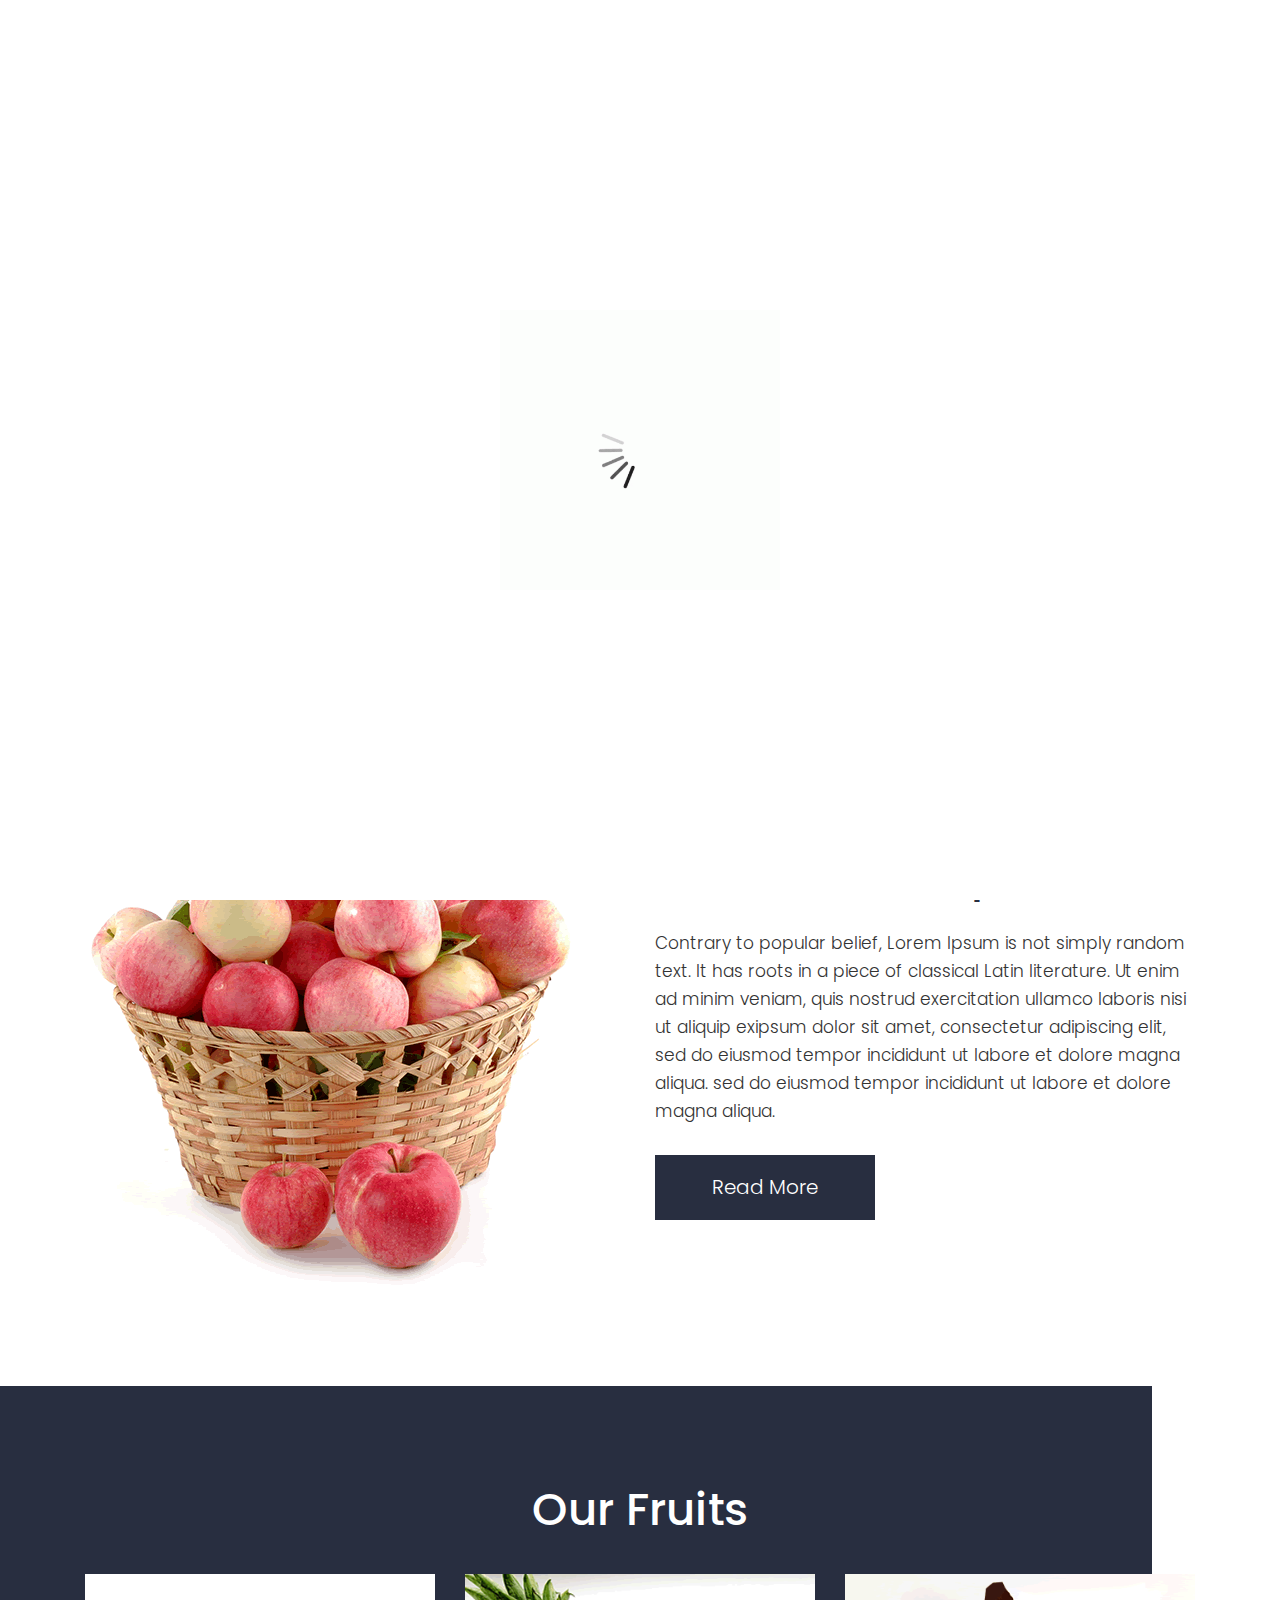
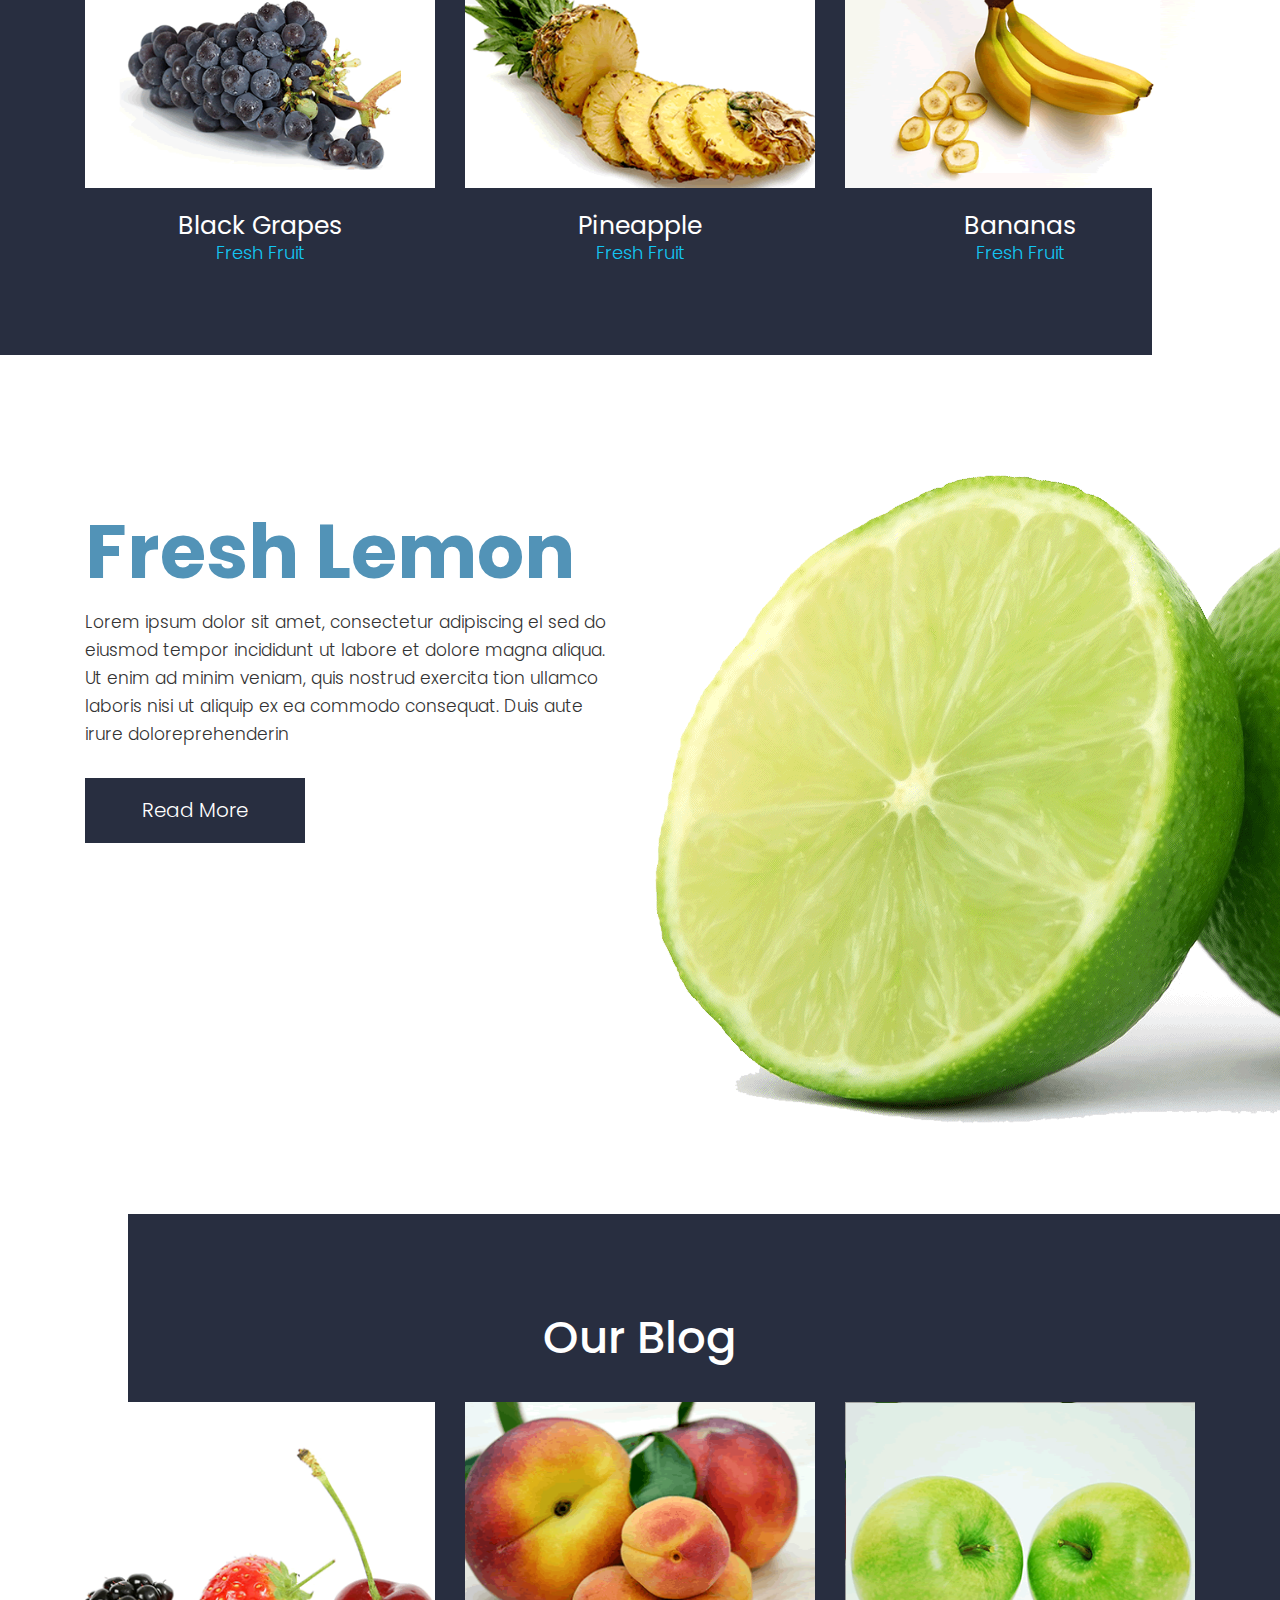
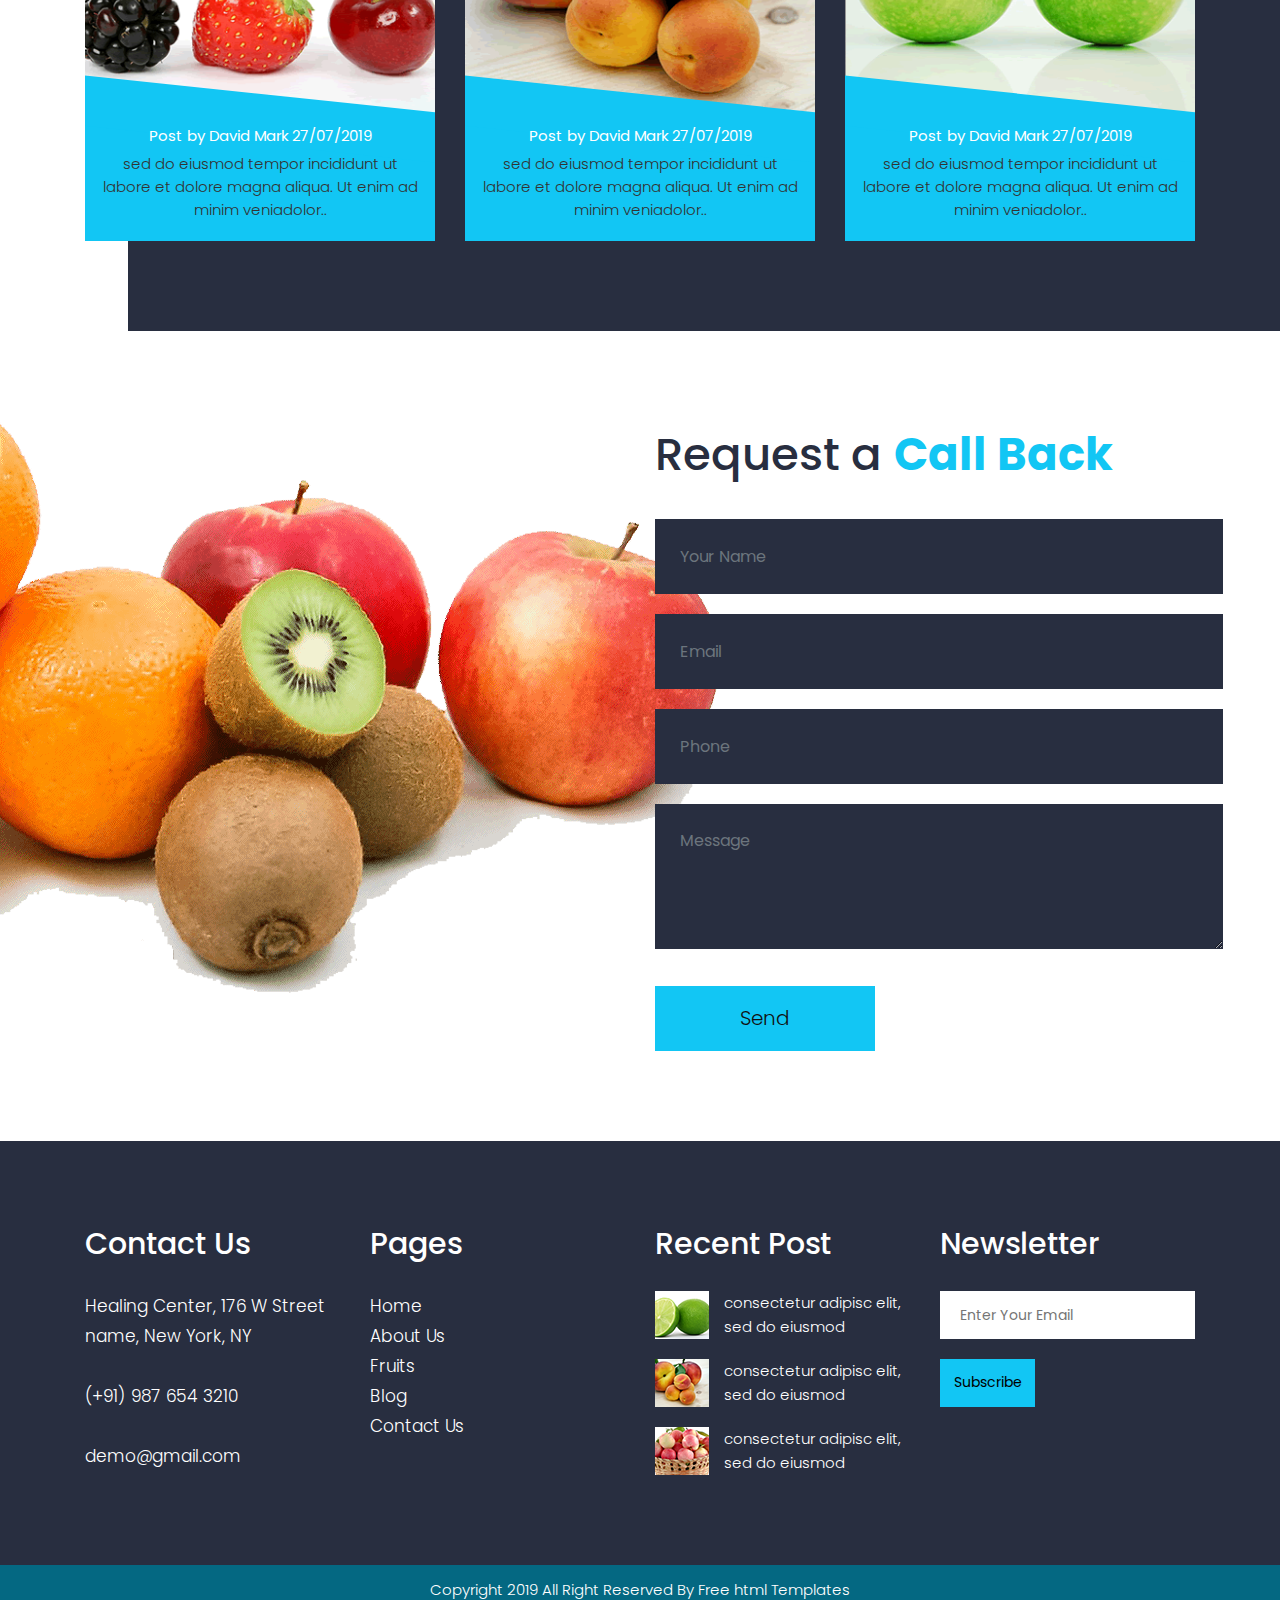
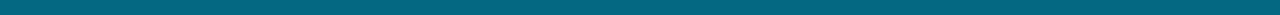
==== index.html @ 9155a51d "ini" ====
<!DOCTYPE html>
<html lang="en">

<head>
    <!-- basic -->
    <meta charset="utf-8">
    <meta http-equiv="X-UA-Compatible" content="IE=edge">
    <!-- mobile metas -->
    <meta name="viewport" content="width=device-width, initial-scale=1">
    <meta name="viewport" content="initial-scale=1, maximum-scale=1">
    <!-- site metas -->
    <title>Jof</title>
    <meta name="keywords" content="">
    <meta name="description" content="">
    <meta name="author" content="">
    <!-- bootstrap css -->
    <link rel="stylesheet" href="css/bootstrap.min.css">
    <!-- style css -->
    <link rel="stylesheet" href="css/style.css">
    <!-- Responsive-->
    <link rel="stylesheet" href="css/responsive.css">
    <!-- fevicon -->
    <link rel="icon" href="images/fevicon.png" type="image/gif" />
    <!-- Scrollbar Custom CSS -->
    <link rel="stylesheet" href="css/jquery.mCustomScrollbar.min.css">
    <!-- Tweaks for older IEs-->
    <!--[if lt IE 9]>
      <script src="https://oss.maxcdn.com/html5shiv/3.7.3/html5shiv.min.js"></script>
      <script src="https://oss.maxcdn.com/respond/1.4.2/respond.min.js"></script><![endif]-->
</head>
<!-- body -->

<body class="main-layout">
    <!-- loader  -->
    <div class="loader_bg">
        <div class="loader"><img src="images/loading.gif" alt="#" /></div>
    </div>
    <!-- end loader -->
    <!-- header -->
    <header id="home">
        <!-- header inner -->
        <div class="header">
            <div class="container">
                <div class="row">
                    <div class="col-xl-3 col-lg-3 col-md-3 col-sm-3 col logo_section">
                        <div class="full">
                            <div class="center-desk">
                                <div class="logo"> <a href="index.html"><img src="images/logo.png" alt="#"></a> </div>
                            </div>
                        </div>
                    </div>
                    <div class="col-xl-9 col-lg-9 col-md-9 col-sm-9">
                        <div class="menu-area">
                            <div class="limit-box">
                                <nav class="main-menu">
                                    <ul class="menu-area-main">
                                        <li class="active"><a href="#home">Home</a></li>
                                        <li><a href="#about">About Us</a></li>
                                        <li><a href="#fruits">Fruits</a></li>
                                        <li><a href="#blog">Blog</a></li>
                                        <li><a href="#contact">Contact Us</a></li>
                                    </ul>
                                </nav>
                            </div>
                        </div>
                    </div>
                </div>
            </div>
        </div>
        <!-- end header inner -->
    </header>
    <!-- end header -->


    <section class="slider_section">
        <div class="container">
            <div class="row">
                <div class="col-md-6">
                    <div class="full">
                        <h1><strong class="cur">Best</strong><br>Fresh Red Apple</h1>
                            <p>Contrary to popular belief, Lorem Ipsum is not simply random text. It has roots in a piece of classical Latin literature</p>
                            <div class="button_section"><a class="main_bt" href="#">Buy Now</a></div>
                    </div>
                </div>
                <div class="col-md-6">
                    <div class="full text_align_center">
                        <img class="slide_img" src="images/slider_img.png" alt="#" /> 
                    </div>
                </div>
            </div>
        </div>
    </section>

    <!-- about -->
    <div id="about" class="about layout_padding">
        <div class="container">
            <div class="row">
                <div class="col-md-6">
                    <img class="img-responsive" src="images/about_img.png" alt="#" />
                </div>
                <div class="col-md-6">
                    <div class="heading margin_top_30">
                        <h2>About our shop</h2>
                    </div>
                    <div class="full margin_top_20">
                        <p>Contrary to popular belief, Lorem Ipsum is not simply random text. It has roots in a piece of classical Latin literature. Ut enim ad minim veniam, quis nostrud exercitation ullamco laboris nisi ut aliquip exipsum dolor sit amet, consectetur adipiscing elit, sed do eiusmod tempor incididunt ut labore et dolore magna aliqua. sed do eiusmod tempor incididunt ut labore et dolore magna aliqua.</p>
                    </div>
                    <div class="full margin_top_30">
                        <a class="main_bt" href="#">Read More</a>
                    </div>
                </div>
            </div>
        </div>
    </div>
    <!-- end about -->
    <!-- section -->
    <div id="fruits" class="section dark_bg layout_padding left_white">
        <div class="container">
            <div class="row">
               <div class="col-md-12">
                    <div class="heading full text_align_center">
                        <h2 class="white_font full text_align_center">Our Fruits</h2>
                    </div>
                </div>
            </div>
            <div class="row">
               <div class="col-md-4 margin_top_30">
                    <div class="full fr">
                        <img class="img-responsive" src="images/f1.png" alt="#" />
                    </div>
                    <div class="full text_align_center">
                        <h3 class="white_font">Black Grapes<br><strong class="theme_blue">Fresh Fruit</strong></h3>
                    </div>   
                </div>
                <div class="col-md-4 margin_top_30">
                    <div class="full fr">
                        <img class="img-responsive" src="images/f2.png" alt="#" />
                    </div>
                    <div class="full text_align_center">
                        <h3 class="white_font">Pineapple<br><strong class="theme_blue">Fresh Fruit</strong></h3>
                    </div>
                </div>
                <div class="col-md-4 margin_top_30">
                    <div class="full fr">
                        <img class="img-responsive" src="images/f3.png" alt="#" />
                    </div>
                    <div class="full text_align_center">
                        <h3 class="white_font">Bananas<br><strong class="theme_blue">Fresh Fruit</strong></h3>
                    </div>
                </div>
            </div>
        </div>
    </div>
    <!-- end section -->
    <!-- section -->
    <div class="section layout_padding">
        <div class="container">
            <div class="row">
               <div class="col-md-6">
                    <div class="full main_heading_1">
                        <h2>Fresh Lemon</h2>
                        <p>Lorem ipsum dolor sit amet, consectetur adipiscing el sed do eiusmod tempor incididunt ut labore et dolore magna aliqua. Ut enim ad minim veniam, quis nostrud exercita tion ullamco laboris nisi ut aliquip ex ea commodo consequat. Duis aute irure doloreprehenderin </p>
                    </div>   
                    <div class="full margin_top_30">
                        <a class="main_bt" href="#">Read More</a>
                    </div>
                </div>
                <div class="col-md-6 margin_top_30 padding_right_0">
                    <div class="full">
                        <img src="images/green_fr.png" alt="#" />
                    </div>
                </div>
            </div>
        </div>
    </div>
    <!-- end section -->
<!-- section -->
    <div id="blog" class="section dark_bg layout_padding right_white">
        <div class="container">
            <div class="row">
               <div class="col-md-12">
                    <div class="heading full text_align_center">
                        <h2 class="white_font full text_align_center">Our Blog</h2>
                    </div>
                </div>
            </div>
            <div class="row">
               <div class="col-md-4 margin_top_30">
                    <div class="full" style="overflow: hidden;">
                    <div class="full bl">
                        <img class="img-responsive" src="images/blog1.png" alt="#" />
                    </div>
                    <div class="full blog_blue text_align_center">
                        <h5 class="white_font">Post by David Mark 27/07/2019</h3>
                        <p>sed do eiusmod tempor incididunt ut labore et dolore magna aliqua. Ut enim ad minim veniadolor..</p>
                    </div> 
                     </div>  
                </div>
                <div class="col-md-4 margin_top_30">
                    <div class="full" style="overflow: hidden;">
                    <div class="full bl">
                        <img class="img-responsive" src="images/blog2.png" alt="#" />
                    </div> 
                    <div class="full blog_blue text_align_center">
                        <h5 class="white_font">Post by David Mark 27/07/2019</h3>
                        <p>sed do eiusmod tempor incididunt ut labore et dolore magna aliqua. Ut enim ad minim veniadolor..</p>
                    </div>
                     </div>
                </div>
                <div class="col-md-4 margin_top_30">
                    <div class="full" style="overflow: hidden;">
                    <div class="full bl">
                        <img class="img-responsive" src="images/blog3.png" alt="#" />
                    </div> 
                    <div class="full blog_blue text_align_center">
                        <h5 class="white_font">Post by David Mark 27/07/2019</h3>
                        <p>sed do eiusmod tempor incididunt ut labore et dolore magna aliqua. Ut enim ad minim veniadolor..</p>
                    </div>
                    </div>
                </div>
            </div>
        </div>
    </div>
    <!-- end section -->
    <!-- section -->
    <div id="contact" class="section layout_padding">
        <div class="container-fluid">
            <div class="row">
                
                <div class="col-md-6 padding_left_0">
                    <div class="full">
                        <img class="float-left" src="images/fruit_img.png" alt="#" />
                    </div>
                </div>

               <div class="col-md-6">
                <div class="heading">
                        <h2>Request a <strong class="theme_blue">Call Back</strong></h2>
                    </div>
                    <div class="full margin_top_20">
                        <form>
                        <div class="row">
                            <div class="col-sm-12">
                               <input class="form-control" placeholder="Your Name" type="text" required="">
                            </div>
                            <div class="col-sm-12">
                               <input class="form-control" placeholder="Email" type="Email" required="">
                            </div>
                            <div class="col-sm-12">
                                <input class="form-control" placeholder="Phone" type="text" required="">
                            </div>
                            <div class="col-sm-12">
                                <textarea class="form-control textarea" placeholder="Message"></textarea>
                            </div>
                        </div>
                        <button class="main_bt">Send</button>
                    </form>
                    </div>   
                    
                </div>
                
            </div>
        </div>
    </div>
    <!-- end section -->

    <!-- footer -->
    <footer>
        <div class="footer layout_padding">
            <div class="container">
                    <div class="row">
                        <div class="col-lg-3 col-md-6 col-sm-12">
                            <h3>Contact Us</h3>
                            <p>Healing Center, 176 W Street name, New York, NY<br><br>(+91) 987 654 3210<br><br>demo@gmail.com</p>
                        </div>
                        <div class="col-lg-3 col-md-6 col-sm-12">
                            <h3>Pages</h3>
                            <p>
                              <a href="#home">Home</a><br>
                              <a href="#about">About Us</a><br>
                              <a href="#fruits">Fruits</a><br>
                              <a href="#blog">Blog</a><br>
                              <a href="#contact">Contact Us</a>
                        </div>
                        <div class="col-lg-3 col-md-6 col-sm-12">
                            <h3>Recent Post</h3>
                            <p><span><img src="images/f_b1.png"></span><span>consectetur adipisc elit,<br>sed do eiusmod</span></p>
                            <p class="margin_top_20"><span><img src="images/f_b2.png"></span><span>consectetur adipisc elit,<br>sed do eiusmod</span></p>
                            <p class="margin_top_20"><span><img src="images/f_b3.png"></span><span>consectetur adipisc elit,<br>sed do eiusmod</span></p>
                        </div>
                        <div class="col-lg-3 col-md-6 col-sm-12">
                            <h3>Newsletter</h3>
                            <p>
                                <form>
                                    <input type="text" name="email" placeholder="Enter Your Email" /> 
                                    <button>Subscribe</button>
                                </form>
                            </p>
                        </div>
                    </div>
            </div>
        </div>
        <div class="copyright">
            <div class="container">
                <p>Copyright 2019 All Right Reserved By <a href="https://html.design/">Free html Templates</a></p>
            </div>
        </div>
    </footer>
    <!-- end footer -->
    <!-- Javascript files-->
    <script src="js/jquery.min.js"></script>
    <script src="js/popper.min.js"></script>
    <script src="js/bootstrap.bundle.min.js"></script>
    <script src="js/jquery-3.0.0.min.js"></script>
    <script src="js/plugin.js"></script>

    <!-- sidebar -->
    <script src="js/jquery.mCustomScrollbar.concat.min.js"></script>
    <script src="js/custom.js"></script>
</body>

</html>
---- css/style.css ----
/*--------------------------------------------------------------------- File Name: style.css ---------------------------------------------------------------------*/
/*--------------------------------------------------------------------- import Fonts ---------------------------------------------------------------------*/
 @import url('https://fonts.googleapis.com/css?family=Rajdhani:300,400,500,600,700');
 @import url('https://fonts.googleapis.com/css?family=Poppins:100,100i,200,200i,300,300i,400,400i,500,500i,600,600i,700,700i,800,800i,900,900i');
/*****---------------------------------------- 1) font-family: 'Rajdhani', sans-serif;
 2) font-family: 'Poppins', sans-serif;
 ----------------------------------------*****/
/*--------------------------------------------------------------------- import Files ---------------------------------------------------------------------*/
 @import url(animate.min.css);
 @import url(normalize.css);
 @import url(font-awesome.min.css);
 @import url(meanmenu.css);
 @import url(owl.carousel.min.css);
 @import url(slick.css);
 @import url(jquery.fancybox.min.css);
 @import url(jquery-ui.css);
 @import url(nice-select.css);
/*--------------------------------------------------------------------- skeleton ---------------------------------------------------------------------*/
 * {
     box-sizing: border-box !important;
}
::placeholder {
   opacity: 1 !important;
}
html {
  scroll-behavior: smooth;
}
a:hover {
    color: #12c6f4;
    text-decoration: underline;
}
 body {
     color: #666666;
     font-size: 14px;
     font-family: 'poppins', sans-serif;
     line-height: 1.80857;
     font-weight: normal;
     overflow-x: hidden;
}
 a {
     color: #1f1f1f;
     text-decoration: none !important;
     outline: none !important;
     -webkit-transition: all .3s ease-in-out;
     -moz-transition: all .3s ease-in-out;
     -ms-transition: all .3s ease-in-out;
     -o-transition: all .3s ease-in-out;
     transition: all .3s ease-in-out;
}
 h1, h2, h3, h4, h5, h6 {
     letter-spacing: 0;
     font-weight: normal;
     position: relative;
     padding: 0 0 10px 0;
     font-weight: normal;
     line-height: normal;
     color: #111111;
     margin: 0 
}
 h1 {
     font-size: 24px 
}
 h2 {
     font-size: 22px 
}
h3 {
    font-size: 25px;
    margin: 25px 0 0 0;
    padding: 0;
    line-height: 25px;
}
h3 strong {
    font-weight: 300;
    font-size: 18px;
}
 h4 {
     font-size: 16px 
}
h5 {
    font-size: 15px;
    position: relative;
    z-index: 1;
    padding-bottom: 5px;
}
 h6 {
     font-size: 13px 
}
 *, *::after, *::before {
     -webkit-box-sizing: border-box;
     -moz-box-sizing: border-box;
     box-sizing: border-box;
}
 h1 a, h2 a, h3 a, h4 a, h5 a, h6 a {
     color: #212121;
     text-decoration: none!important;
     opacity: 1 
}
 button:focus {
     outline: none;
}
 ul, li, ol {
     margin: 0px;
     padding: 0px;
     list-style: none;
}
p {
    margin: 0px;
    font-weight: 300;
    font-size: 17px;
    line-height: 28px;
    color: #333;
}
 a {
     color: #222222;
     text-decoration: none;
     outline: none !important;
}
 a, .btn {
     text-decoration: none !important;
     outline: none !important;
     -webkit-transition: all .3s ease-in-out;
     -moz-transition: all .3s ease-in-out;
     -ms-transition: all .3s ease-in-out;
     -o-transition: all .3s ease-in-out;
     transition: all .3s ease-in-out;
}
.img-responsive {
     max-width: 100%;
     height: auto;
}
 :focus {
     outline: 0;
}
 .btn-custom {
     margin-top: 20px;
     background-color: transparent !important;
     border: 2px solid #ddd;
     padding: 12px 40px;
     font-size: 16px;
}
 .lead {
     font-size: 18px;
     line-height: 30px;
     color: #767676;
     margin: 0;
     padding: 0;
}
 .form-control:focus {
     border-color: #ffffff !important;
     box-shadow: 0 0 0 .2rem rgba(255, 255, 255, .25);
}
 .navbar-form input {
     border: none !important;
}
 .badge {
     font-weight: 500;
}
 blockquote {
     margin: 20px 0 20px;
     padding: 30px;
}
 button {
     border: 0;
     margin: 0;
     padding: 0;
     cursor: pointer;
}
 .full {
     float: left;
     width: 100%;
}
 .layout_padding {
     padding-top: 90px;
     padding-bottom: 90px;
}
 .layout_padding_2 {
     padding-top: 75px;
     padding-bottom: 75px;
}
 .light_silver {
     background: #f9f9f9;
}
 .theme_bg {
     background: #38c8a8;
}
 .margin_top_30 {
     margin-top: 30px !important;
}
.margin_top_25 {
     margin-top: 25px !important;
}
.margin_top_20 {
     margin-top: 20px !important;
}
.dark_bg {
     background: #282e40;
}
 .full {
     width: 100%;
     float: left;
     margin: 0;
     padding: 0;
}

.white_font {
     color: #fff !important;
}

/**-- heading section --**/
 .main_heading {
     text-align: center;
     display: flex;
     justify-content: center;
     position: relative;
     margin-bottom: 50px;
}
 .main_heading h2 {
     padding: 0;
     font-size: 48px;
     line-height: 60px;
     font-weight: 400;
     position: relative;
     letter-spacing: -0.5px;
     color: #282e40;
     border-left: solid #38c8a8 10px;
     padding-left: 15px;
}
 .main_heading h2 strong {
     background: #38c8a8;
     color: #fff;
     font-weight: 600;
     padding: 0 15px;
     line-height: 68px;
}
 .white_heading_main h2 {
     color: #fff;
}
 .small_main_heading {
     margin-top: 25px;
     float: left;
     width: 100%;
     border-bottom: solid rgba(0, 0, 0, 0.07) 1px;
     margin-bottom: 25px;
}
 .small_main_heading h2 {
     padding: 2px 0 20px 0;
     color: #282e40;
     font-weight: 400;
     font-size: 28px;
     background-image: url('../images/fevicon.png');
     background-repeat: no-repeat;
     padding-left: 55px;
     letter-spacing: -0.5px;
}
 .small_main_heading h2 strong {
     color: #38c8a8;
     font-weight: 600;
}
.main_bt {
    background: #282e40;
    color: #fff;
    padding: 0;
    float: left;
    font-size: 20px;
    font-weight: 300;
    border-radius: 0;
    margin-right: 0;
    width: 220px;
    height: 65px;
    text-align: center;
    line-height: 65px;
}
 a.readmore_bt {
     color: #fff;
     font-weight: 300;
     text-decoration: underline !important;
}
 .main_bt:hover, .main_bt:focus {
     background: #5293b7;
     color: #fff;
}
.button_section {
    padding-top: 185px;
    float: left;
}
/**-- list icon --**/
 .ul_list_info_icon ul {
     list-style: none;
}
 .ul_list_info_icon ul li {
     display: inline;
     float: left;
     width: 100%;
}
 .ul_list_info_icon ul li img {
     width: 75px;
}
/*---------------------------- preloader area ----------------------------*/
 .loader_bg {
     position: fixed;
     z-index: 9999999;
     background: #fff;
     width: 100%;
     height: 100%;
}
 .loader {
     height: 100%;
     width: 100%;
     position: absolute;
     left: 0;
     top: 0;
     display: flex;
     justify-content: center;
     align-items: center;
}
 .loader img {
     width: 280px;
}
/*---------------------------- scroll to top area ----------------------------*/
 .scrollup {
     float: right;
     position: absolute;
     color: #fff;
     right: 20px;
     padding: 0px 5px;
     text-transform: uppercase;
     font-weight: 600;
     background: #38c8a8;
     position: fixed;
     bottom: 20px;
     z-index: 99;
     text-align: center;
     color: #fff;
     cursor: pointer;
     border-radius: 0px;
     opacity: 0;
     backface-visibility: hidden;
     -webkit-backface-visibility: hidden;
     transform: scale(1);
     -moz-transform: scale(1);
     -o-transform: scale(1);
     -webkit-transform: scale(1);
     transition: .2s all ease;
     -moz-transition: .2s all ease;
     -o-transition: .2s all ease;
     -webkit-transition: .2s all ease;
     width: 50px;
     height: 50px;
     border-radius: 100%;
     line-height: 48px;
     font-size: 16px;
}
 .scrollup.b-show_scrollBut {
     opacity: 1;
     visibility: visible;
}
 .top_awro {
     background: #ee4a79 none repeat scroll 0 0;
     cursor: pointer;
     padding: 6px 8px;
     position: fixed;
     bottom: 59px;
     right: 20px;
     display: none;
     height: 45px;
     width: 45px;
     border-radius: 50%;
     text-align: center;
     line-height: 30px;
     transition: all 0.5s ease;
}
 .sale_pro {
     background: #f25252 !important;
}
 .margin_top_50 {
     margin-top: 50px;
}
 .margin_bottom_30_all {
     margin-bottom: 30px;
}
.text_align_center {
    text-align: center !important;
}
.theme_blue {
     color: #12c6f4 !important; 
}
/*--------------------------------------------------------------------- header area ---------------------------------------------------------------------*/
.header {
    background: #fff;
    padding: 21px 0px;
    border-top: solid #282e40 23px;
    position: relative;
}
.header::after {
    content: "";
    display: block;
    width: 250px;
    height: 30px;
    position: absolute;
    right: -15px;
    background: #fff;
    top: -30px;
    transform: skew(-30deg);
}
.logo {
     float: left;
}
 nav.main-menu {
     float: right;
     margin-left: 0;
}
 .menu-area-main li:hover a, .menu-area-main li:focus a {
     color: #639ebe;
}
.menu-area-main li.active a {
    color: #639ebe;
}
 .right_cart_section {
     float: right;
     width: auto;
}
 .right_cart_section ul {
     float: left;
     min-height: auto;
     margin: 0;
     padding: 12px 0 0;
}
 .right_cart_section .cart_icons {
     padding: 18px 0 0;
}
 .main-menu ul > li nth:child(5) a {
     padding-right: 0px;
}
 .right_cart_section ul li {
     float: left;
     font-size: 17px;
     font-weight: 400;
     color: #fff;
     margin-right: 30px;
}
 .right_cart_section ul.cart_update li {
     font-size: 13px;
     color: #ccc;
     line-height: normal;
     margin: 0;
     font-weight: 300;
}
 .right_cart_section ul.cart_update li span {
     font-size: 18px;
     font-weight: 300;
     color: #fff;
     line-height: 21px;
}
 .right_cart_section ul li i {
     margin-right: 10px;
     margin-top: 5px;
     float: left;
     color: #fff;
     font-size: 21px;
}
 .right_cart_section ul li a {
     color: #fff;
}
/*-- end header middle --*/
 .top-bar-info {
     background: #111111;
     padding: 5px 0px;
}
 .top-menu-left {
     float: left;
}
 .top-menu-left li {
     position: relative;
     display: inline-block;
     margin-right: 11px;
     padding-right: 12px;
}
 .top-menu-left li::before {
     content: '';
     position: absolute;
     right: 0;
     top: 9px;
     height: 10px;
     border-right: 1px dotted #999;
}
 .top-menu-left li:last-child::before {
     display: none;
}
 .top-menu-left li:last-child {
     padding: 0px;
     margin: 0px;
}
 .top-menu-left li a {
     color: #ffffff;
     font-size: 12px;
     text-transform: uppercase;
     text-decoration: none;
}
 .top-menu-left li a:hover {
     color: #38c8a8;
}
 .right-dropdown-language {
     float: right;
     margin-left: 12px;
}
 .dropdown-bar .dropdown-link {
     position: absolute;
     z-index: 1009;
     top: 40px;
     left: 0;
     right: auto;
     min-width: 50px;
     padding: 15px;
     background: #ffffff;
     list-style: none;
     border: 2px solid #38c8a8;
     opacity: 0;
     visibility: hidden;
     -webkit-box-shadow: 0 0 10px rgba(0, 0, 0, 0.1);
     box-shadow: 0 0 10px rgba(0, 0, 0, 0.1);
     -webkit-transition: opacity 0.2s ease 0s, visibility 0.2s linear 0s;
     -o-transition: opacity 0.2s ease 0s, visibility 0.2s linear 0s;
     transition: opacity 0.2s ease 0s, visibility 0.2s linear 0s;
     text-align: left;
}
 .dropdown-bar:hover .dropdown-link {
     opacity: 1;
     visibility: visible;
     top: 25px;
}
 .dropdown-bar.right-dropdown-language>a::after {
     font-family: 'FontAwesome';
     content: "\f107";
     text-decoration: none;
     padding-left: 4px;
     color: #ffffff;
}
 .right-dropdown-language>a {
     line-height: 10px;
     padding: 5px 5px;
     cursor: pointer;
}
 .dropdown-bar .dropdown-link li a {
     color: #111111;
     display: block;
     font-size: 12px;
     line-height: 15px;
     padding: 5px 0;
}
 .dropdown-bar .dropdown-link li a:hover {
     color: #38c8a8;
}
 .dropdown-bar .dropdown-link li a img {
     margin-right: 7px;
}
 .dropdown-bar .dropdown-link li.active {
     font-weight: bold;
}
 .right-dropdown-language .dropdown-link {
     min-width: 100px;
     padding: 7px 10px;
     color: #111111;
}
 .dropdown-bar {
     position: relative;
     padding: 0 5px;
     font-size: 13px;
}
 .dropdown-bar .dropdown-link.right-sd {
     left: auto;
     right: 0;
}
 .right-dropdown-currency {
     float: right;
     margin-left: 12px;
}
 .dropdown-bar.right-dropdown-currency>a::after {
     font-family: 'FontAwesome';
     content: "\f107";
     text-decoration: none;
     padding-left: 4px;
     color: #ffffff;
}
 .right-dropdown-currency>a {
     line-height: 10px;
     padding: 5px 5px;
     cursor: pointer;
     color: #ffffff;
}
 .right-dropdown-currency .dropdown-link {
     min-width: 100px;
     padding: 7px 10px;
     color: #111111;
}
 .right-dropdown-currency .dropdown-link {
     min-width: 55px;
     padding: 7px 10px;
}
 .right-dropdown-currency .dropdown-link li a span.symbol {
     margin-right: 7px;
}
 #login-modal .modal-content {
     border-radius: 0px;
}
 #login-modal .modal-content .modal-header {
     background: #38c8a8;
     border-radius: 0;
}
 #login-modal .modal-content .modal-body .form-group input {
     background: #ffffff;
     border: 1px solid #c8c8c8;
     border-radius: 0px;
}
 #login-modal .modal-content .modal-body .form-group input:focus {
     border: 1px solid #c8c8c8 !important;
}
 #login-modal .modal-content form {
     margin-bottom: 10px;
}
 .modal-title {
     padding: 0px;
     color: #ffffff;
     font-size: 18px;
     text-transform: uppercase;
}
 .btn-template-outlined {
     background: #111111;
     color: #ffffff;
     border: none;
     border-radius: 0px;
}
 .btn-template-outlined i {
     padding-right: 10px;
}
 .text-muted {
     padding: 10px 0px;
}
 .slogan-line {
     float: right;
     color: #ffffff;
     font-size: 13px;
}
 .middle-area {
     padding: 30px 0px;
}
 .header-search {
     padding: 3px 0px;
}
 .header-search form {
     position: relative;
     -webkit-box-shadow: 0px 1px 10px -1px rgba(0, 0, 0, 0.2);
     box-shadow: 0px 1px 10px -1px rgba(0, 0, 0, 0.2);
}
 .header-search .btn-group.bootstrap-select {
     position: absolute;
     left: 0px;
     top: 0px;
}
 .header-search input {
     width: 100%;
     min-height: 45px;
     border-radius: 0px;
     border: none;
     padding-left: 15px;
     border: 1px solid #e0e7ed;
}
 .header-search form .search-btn {
     position: absolute;
     right: 0;
     top: 0;
     border: 0;
     color: #fff;
     font-size: 20px;
     padding: 4px 15px;
     border-radius: 0px;
     background-color: #38c8a8;
     cursor: pointer;
}
 .header-search form .search-btn:hover {
     background: #111111;
}
 .cart-box {
     float: right;
     margin-left: 10px;
     position: relative;
}
 .cart-content-box {
     position: absolute;
     z-index: 1009;
     top: 40px;
     left: auto;
     right: 0;
     min-width: 250px;
     max-width: 250px;
     padding: 15px;
     background: #ffffff;
     list-style: none;
     border: 2px solid #38c8a8;
     opacity: 0;
     visibility: hidden;
     -webkit-box-shadow: 0 0 10px rgba(0, 0, 0, 0.1);
     box-shadow: 0 0 10px rgba(0, 0, 0, 0.1);
     text-align: left;
     -webkit-transform: scaleY(0);
     transform: scaleY(0);
     -webkit-transform-origin: 0 0 0;
     transform-origin: 0 0 0;
     -webkit-transition: all 0.3s ease 0s;
     transition: all 0.3s ease 0s;
     transition: all 0.3s ease 0s;
}
 .cart-box:hover .cart-content-box {
     opacity: 1;
     visibility: visible;
     top: 100%;
     -webkit-transform: scaleY(1);
     transform: scaleY(1);
}
 .inner-cart {
     background: #38c8a8;
     border-radius: 2px;
     padding: 0px;
     color: #ffffff;
     position: relative;
     width: 40px;
     height: 40px;
     text-align: center;
}
 .cart-box .inner-cart:hover {
     color: #ffffff;
}
 .line-cart {
     float: left;
     line-height: 40px;
     margin-right: 9px;
}
 .cart-box a {
     display: inline-block;
}
 .cart-box a:hover {
     color: #38c8a8;
}
 .cart-box a span.icon {
     background: #38c8a8;
     width: 30px;
     height: 40px;
     display: inline-block;
     line-height: 40px;
     text-align: center;
     color: #ffffff;
     position: relative;
     border-radius: 2px;
}
 .cart-box a .p-up {
     position: absolute;
     right: -8px;
     top: -8px;
     line-height: initial;
     background: #38c8a8;
     padding: 3px;
     border-radius: 50%;
     width: 17px;
     height: 17px;
     font-size: 12px;
     text-align: center;
     line-height: 10px;
}
 .wish-box {
     float: right;
}
 .wish-box a {
     display: inline-block;
}
 .wish-box a:hover {
     color: #38c8a8;
}
 .wish-box a span.icon {
     background: #38c8a8;
     width: 40px;
     height: 40px;
     display: inline-block;
     line-height: 40px;
     text-align: center;
     color: #ffffff;
     position: relative;
     border-radius: 2px;
}
 .wish-box a span.icon:hover {
     background: #111111;
}
 .cart-content-right {
     padding: 5px 0px;
}
 .cart-content-box .items {
     text-align: center;
}
 .product-media {
     width: 60px;
     float: left;
     position: relative;
}
 .cart-content-box .items:hover .product-media::before {
     transform: scale(1);
     -webkit-transform: scale(1);
     -moz-transform: scale(1);
     -ms-transform: scale(1);
     -o-transform: scale(1);
}
 .product-media::before {
     position: absolute;
     content: '';
     z-index: 2;
     top: 0;
     left: 0;
     width: 100%;
     height: 100%;
     background-color: #38c8a8;
     opacity: 0.4;
     transform: scale(0);
     -webkit-transform: scale(0);
     -moz-transform: scale(0);
     -ms-transform: scale(0);
     -o-transform: scale(0);
     transition: all 0.5s ease;
     -webkit-transition: all 0.5s ease;
     -moz-transition: all 0.5s ease;
     -o-transition: all 0.5s ease;
}
 .cart-content-box .items .item .remove {
     position: absolute;
     right: 0px;
     top: 0px;
     background: #38c8a8;
     color: #ffffff;
     width: 20px;
     height: 20px;
     line-height: 18px;
     border-radius: 2px;
}
 .cart-content-box .items .item {
     margin-bottom: 10px;
     padding-bottom: 10px;
     border-bottom: 1px solid #e0e7ed;
     position: relative;
}
 .cart-content-box .items .item .product-info {
     padding-top: 10px;
     padding-left: 71px;
     text-align: left;
}
 .cart-content-box .items .item .remove:hover {
     background: #111111;
}
 .subtotal {
     text-align: left;
     text-transform: capitalize;
     color: #38c8a8;
     font-weight: 500;
     margin-bottom: 15px;
}
 .subtotal span {
     font-weight: bold;
     color: #111111;
     padding-left: 15px;
     float: right;
}
 .actions .btn-process {
     padding: 5px 16px;
     color: #ffffff;
     font-family: 'Roboto', sans-serif;
     font-size: 14px;
     border-radius: 2px;
     overflow: hidden;
}
 .actions .btn-process:hover {
     color: #ffffff;
}
 .line-cart {
     position: relative;
}
 .wish-box a span.icon span {
     position: absolute;
     right: -8px;
     top: -8px;
     line-height: initial;
     background: #38c8a8;
     padding: 3px;
     border-radius: 50%;
     width: 17px;
     height: 17px;
     font-size: 12px;
}
 .main-menu {
     text-align: center;
}
 .main-menu ul {
     margin: 0;
     list-style-type: none;
}
 .main-menu ul>li {
     display: inline-block;
     position: relative;
}
.main-menu ul > li a {
    padding: 15px 40px;
    line-height: 20px;
    font-size: 20px;
    display: block;
    font-weight: 400;
    color: #3a3838;
}
 .main-menu ul li:last-child a {
     padding-right: 0;
}
 .sub-down li {
     background: #ffffff;
}
 .main-menu ul>li .sub-down li a {
     color: #282e40;
     font-size: 15px;
     text-transform: capitalize;
     font-weight: 300;
     padding: 12px 5px;
     position: relative;
     border-bottom: solid #eee 1px;
}
 .main-menu ul>li .sub-down li a::before {
}
 .main-menu ul>li .sub-down li a:hover {
     color: #111111;
}
 .main-menu ul>li .sub-down li a:hover::before {
}
 .main-menu ul li:first-child {
     margin-left: 0;
}
 .main-menu ul>li>ul {
     opacity: 0;
     position: absolute;
     text-align: left;
     top: 100%;
     -webkit-transform: scaleY(0);
     transform: scaleY(0);
     -webkit-transform-origin: 0 0 0;
     transform-origin: 0 0 0;
     -webkit-transition: all 0.3s ease 0s;
     transition: all 0.3s ease 0s;
     visibility: hidden;
     width: 240px;
     z-index: 999;
     background: #fff;
     -webkit-box-shadow: 0 6px 12px rgba(0, 0, 0, .175);
     box-shadow: 0 6px 12px rgba(0, 0, 0, .175);
}
 .main-menu>ul>li:hover>ul {
     -webkit-transform: scaleY(1);
     transform: scaleY(1);
     visibility: visible;
     opacity: 1;
}
 .main-menu ul>li>ul>li {
     margin: 0px;
     position: relative;
     display: block;
}
 .main-menu ul>li>ul>li:hover>ul {
     -webkit-transform: scaleY(1);
     transform: scaleY(1);
     visibility: visible;
     opacity: 1;
     left: 100%;
     top: 10px;
}
 .main-menu ul>li>ul>li>a {
     background: none !important;
}
 .mean-container .mean-nav {
     margin-top: 0px;
     position: absolute;
     top: 100%;
}
 .main-menu ul>li {
     position: inherit;
     display: inline-block;
     vertical-align: middle;
}
 .main-menu ul>li:nth-child (6) {
     padding-right: 0px;
}
 .nav>li {
     position: inherit;
     display: inline-block;
     vertical-align: middle;
}
 .megamenu .sub-down {
     max-width: 1140px;
     width: 100%;
     left: 0;
     margin: 0 auto;
     right: 0;
     padding: 15px 0px;
}
 .sub-full {
}
 .simple-down {
     padding: 15px;
}
 .megamenu-categories {
     padding: 10px 0px;
}
 .sub-full.megamenu-categories li {
     display: block;
}
 .megamenu .sub-full.megamenu-categories ol li a {
     padding: 5px 0px;
     font-size: 15px !important;
     font-weight: 500;
}
 .sub-full.megamenu-categories ol li .category-title {
     padding: 15px 0px;
     font-size: 16px;
     font-weight: 600;
     text-transform: uppercase;
}
 .sub-full.megamenu-categories ol li .category-box a {
     padding: 5px 0px;
}
 .menu-add {
     padding: 30px 15px;
}
 .menu-add img {
     width: 100%;
}
 .main-w img {
     width: 100%;
}
 .women-box {
     position: relative;
}
 .women-box::before {
     content: "";
     position: absolute;
     background: rgba(0, 0, 0, 0.3);
     width: 100%;
     height: 100%;
}
 .banner-up-text {
     position: absolute;
     bottom: 10px;
     left: 0px;
     right: 0px;
     text-align: center;
}
 .text-a {
     color: #fff;
     text-transform: uppercase;
     font-size: 40px;
     line-height: 40px;
     font-weight: 700;
}
 .text-b {
     color: #fff;
     font-size: 28px;
     text-transform: uppercase;
     line-height: 30px;
     padding: 20px 0px;
}
 .text-c {
     color: #ffffff;
     font-size: 31px;
     font-weight: 300;
     text-transform: uppercase;
     line-height: 30px;
     padding-bottom: 20px;
}
 .megamenu .sub-full.megamenu-categories .women-box .banner-up-text a {
     background: #111111;
     color: #ffffff !important;
     display: inline-block;
     padding: 10px 16px;
     border-radius: 2px;
     overflow: hidden;
     font-size: 16px;
}
 .sticky-wrapper .sticky-wrapper-header {
     z-index: 20 !important;
     background: #ffffff;
}
 .is-sticky .sticky-wrapper-header .middle-area {
     padding: 10px 0px 
}
 .sticky-wrapper:not(.is-sticky) {
     height: auto !important;
}
 .hover-btn {
     display: inline-block;
     vertical-align: middle;
     -webkit-transform: perspective(1px) translateZ(0);
     transform: perspective(1px) translateZ(0);
     box-shadow: 0 0 1px rgba(0, 0, 0, 0);
     position: relative;
     background: #111111;
     -webkit-transition-property: color;
     transition-property: color;
     -webkit-transition-duration: 0.3s;
     transition-duration: 0.3s;
}
 .hover-btn::before {
     content: "";
     position: absolute;
     z-index: -1;
     top: 0;
     bottom: 0;
     left: 0;
     right: 0;
     background: #38c8a8;
     -webkit-transform: scaleX(0);
     transform: scaleX(0);
     -webkit-transform-origin: 50%;
     transform-origin: 50%;
     -webkit-transition-property: transform;
     transition-property: transform;
     -webkit-transition-duration: 0.3s;
     transition-duration: 0.3s;
     -webkit-transition-timing-function: ease-out;
     transition-timing-function: ease-out;
     display: block !important;
}
 .hover-btn:hover::before, .hover-btn:focus::before, .hover-btn:active::before {
     -webkit-transform: scaleX(1);
     transform: scaleX(1);
}
 .hover-btn:hover, .hover-btn:focus, .hover-btn:active {
     color: white;
     box-shadow: none;
}
 .btn-secondary.focus, .btn-secondary:focus {
     box-shadow: none;
}
 .img-responsive {
     max-width: 100%;
}
 .padding_right_15_inner {
     padding-right: 15px;
}
 .padding_left_15_inner {
     padding-left: 15px;
}
 .dark_bg {
     background: #282e40;
}
/*--------------------------------------------------------------------- top banner area ---------------------------------------------------------------------*/
 .slider_section {
     min-height: 560px;
     background: #282e40;
     position: relative;
}
.slider_section::after {
    width: 54%;
    position: absolute;
    top: 0;
    right: -370px;
    content: "";
    background: #fff;
    display: block;
    height: 100%;
    transform: skew(50deg);
}
.slider_section::before {
    width: 100%;
    position: absolute;
    bottom: 0;
    right: 0px;
    content: "";
    background: #fff;
    display: block;
    height: 90px;
}
.slider_section .full {
     position: relative;
     z-index: 9;
}
.slide_img {
    margin-top: 40px;
    margin-bottom: 0;
}
.top-banner-slider .heroslider {
     margin: 0px;
     padding: 0px;
     border: none;
     position: relative;
     border-radius: 0;
}
 .swiper-overlay {
     height: 100%;
     position: relative;
}
 .swiper-overlay {
     background: rgba(0, 0, 0, 0.5);
     content: "";
     width: 100%;
     height: 100%;
     left: 0px;
     top: 0px;
}
 .heroslider .container {
     position: relative;
     height: 100%;
     padding-left: 0;
     padding-right: 0;
     z-index: 5;
}
 .swiper-container {
     width: 100%;
     height: 100%;
}
 .heroslider .slider-01 {
     width: 100%;
     background-image: url(../images/slider-01.jpg);
     background-size: cover;
     background-position: center;
}
 .heroslider .slider-02 {
     width: 100%;
     background-image: url(../images/slider-02.jpg);
     background-size: cover;
     background-position: center;
}
 .heroslider .slider-03 {
     width: 100%;
     background-image: url(../images/slider-03.jpg);
     background-size: cover;
     background-position: center;
}
 .heroslider .slides li {
     height: 600px;
}
 .top-banner-slider .heroslider .slides li::before {
     content: "";
     position: absolute;
     background: rgba(0, 0, 0, 0.4);
     height: 100%;
     width: 100%;
     left: 0px;
     top: 0px;
}
 .top-banner-slider .flex_caption3 {
     position: absolute;
     z-index: 30;
     left: 0;
     right: 0;
     bottom: 50px;
     margin: 0 -15px;
     display: flex;
}
 a.slide_banner {
     position: relative;
     display: inline-block;
     margin: 0 12px 0 15px;
}
 .slide1_banner1 {
     width: 570px;
}
 .slide1_banner2 {
     width: 270px;
}
 .slide1_banner3 {
     width: 270px;
}
 .top-banner-slider .flex_caption1 {
     text-align: center;
     position: absolute;
     z-index: 30;
     left: 0;
     right: 0;
     margin: 0 auto;
     top: 31%;
     max-width: 720px;
     width: 100%;
     text-transform: uppercase;
     color: #333;
}
 .top-banner-slider .flex_caption1 .title1 {
     font-size: 36px;
     font-weight: 300;
     color: #ffffff;
}
 .top-banner-slider .flex_caption1 .title2 {
     font-size: 60px;
     font-weight: 900;
     color: #ffffff;
}
 .top-banner-slider .flex_caption2 {
     text-align: center;
}
 .top-banner-slider .flex_caption2 {
     position: absolute;
     z-index: 30;
     left: 0;
     top: 20%;
     display: table;
     width: 177px;
     height: 177px;
     background-color: #242424;
}
 .top-banner-slider .flex_caption2 .middle {
     display: table-cell;
     vertical-align: middle;
     text-transform: uppercase;
     text-align: center;
     font-weight: 700;
     line-height: 31px;
     font-size: 26px;
     color: #fff;
     transition: all 0.1s ease-in-out;
     -webkit-transition: all 0.1s ease-in-out;
}
 .top-banner-slider .flex_caption2 .middle:hover {
     background: #38c8a8;
}
 .top-banner-slider .flex_caption2 span {
     display: block;
     font-weight: 100;
     line-height: 36px;
     font-size: 34px;
}
 a.slide_banner::before {
     content: '';
     position: absolute;
     left: 0;
     top: 0;
     right: 0;
     bottom: 0;
     opacity: 0;
     border: 2px solid #ffffff;
     transition: all 0.1s ease-in-out;
     -webkit-transition: all 0.1s ease-in-out;
}
 a.slide_banner:hover::before {
     left: -7px;
     top: -7px;
     right: -7px;
     bottom: -7px;
     opacity: 1;
}
 .flex-control-nav {
     background: #38c8a8;
     bottom: 0px;
     position: relative;
}
 .flex-control-nav li {
     line-height: 10px;
}
 .flex-control-paging li a {
     background: rgba(255, 255, 255, 1);
     border: 2px solid #ffffff;
}
 .flex-control-paging li a.flex-active {
     border: 2px solid #ffffff;
}
 .flex-direction-nav a {
     background: #111111;
     text-align: center;
}
 .heroslider:hover .flex-direction-nav .flex-prev:hover {
     background: #38c8a8;
}
 .heroslider:hover .flex-direction-nav .flex-next:hover {
     background: #38c8a8;
}
 .flex-direction-nav a::before {
     color: #ffffff;
}
 .top-banner-slider .swiper-pagination {
     padding: 10px 0px;
}
 .heroslider .swiper-pagination {
     bottom: 0px;
     background: #38c8a8;
}
 .heroslider .swiper-pagination .swiper-pagination-bullet-active {
     background: #fff;
}
 .heroslider .swiper-pagination::before {
     content: "";
     width: 22px;
     height: 22px;
     position: absolute;
     left: -10px;
     top: 4px;
     z-index: -1;
     background: #e12d4f;
     -webkit-transform: rotate(45deg);
     transform: rotate(45deg);
}
 .heroslider .swiper-pagination::after {
     content: "";
     width: 22px;
     height: 22px;
     position: absolute;
     right: -10px;
     top: 4px;
     z-index: -1;
     background: #e12d4f;
     -webkit-transform: rotate(45deg);
     transform: rotate(45deg);
}
 .heroslider .swiper-pagination.swiper-pagination-bullets-dynamic {
     overflow: visible;
     width: 110px !important;
}
 .heroslider .swiper-pagination .swiper-pagination-bullet {
     opacity: 1;
}
 input[type="checkbox"].styled:checked+label:after, input[type="radio"].styled:checked+label:after {
     font-family: 'FontAwesome';
     content: "\f00c";
}
 input[type="checkbox"] .styled:checked+label::before, input[type="radio"] .styled:checked+label::before {
     color: #fff;
}
 input[type="checkbox"] .styled:checked+label::after, input[type="radio"] .styled:checked+label::after {
     color: #fff;
}
/*--------------------------------------------------------------------- layout new css ---------------------------------------------------------------------*/
 .relative {
    position: absolute;
     right: 0;
     top: 50%;
     transform: translateY(-50%);
    bottom: auto;
     text-align: left;
     padding: 0;
}
 .banner-main {
    position: relative;
}
.slider_section h1 {
    font-size: 65px;
    line-height: 65px;
    color: #fff;
    font-weight: 500;
    margin-bottom: 25px;
    padding-bottom: 0;
    margin-top: 140px;
}
.slider_section h1 strong.cur {
    font-size: 50px;
    line-height: 50px;
    color: #5293b7;
    font-weight: 400;
}
.slider_section p {
    color: #fff;
    font-size: 17px;
}
.banner-main span {
    font-size: 35px;
     color: #2f2f2f;
     padding-bottom: 25px;
     display: inline-block;
}
.banner-main p {
    font-size: 17px;
     line-height: 30px;
     color: #2f2f2f;
}
.heading h2 {
    padding: 0;
    font-size: 45px;
    font-weight: 500;
    text-align: left;
    color: #282e40;
}
 .about .aboutimg {
    text-align: center;
}
 .about .aboutimg figure {
    margin: 0px;
     padding-top: 40px;
}
 .about .aboutimg p {
    font-size: 17px;
     line-height: 32px;
     color: #555554;
     padding: 30px 0px;
}
 .about .aboutimg a{
     width: 218px;
     font-size: 17px;
     padding: 20px 0px;
     background-color: #000;
     color: #fff;
     display: inline-block;
     line-height: 20px;
     text-transform: uppercase;
     text-align: center;
}
 .about .aboutimg a:hover {
    color: #fff;
     background-color: #18bb18;
}
 .Coach {
     background-color: #fff;
     padding: 90px 0px;
}
 .Coach .titlepage {
     text-align: center;
     padding-bottom: 65px;
}
 .Coach .titlepage h2 {
     line-height: 72px;
     font-size: 40px;
     color: #18bb18;
}
 .need {
    color: #120f0f;
     font-weight: normal;
}
 .Coach .titlepage span {
    font-size: 20px;
     line-height: 22px;
     color: #383838;
}
 .Coach .tow-box {
     background-color: #fff;
}
 .mrgn-top {
    margin-top: 60px;
}
 .Coach .tow-box i {
     padding-right: 34px;
     float: left;
}
 .Coach .tow-box i img {
     float: left;
}
 .Coach .tow-box p {
    font-size: 27px;
     line-height: 34px;
     color: #151108;
}
 .Coach .read-more {
    margin-top: 60px;
}
 .Coach .read-more a{
     padding: 20px 0px;
     background-color: #000;
     color: #fff;
     display: inline-block;
     font-weight: 400;
     font-size: 17px;
     line-height: 20px;
     margin: 0 auto;
     display: flex;
     justify-content: center;
     width: 218px;
     text-transform: uppercase;
     text-align: center;
}
 .Coach .read-more a:hover {
    background-color: #18bb18;
}
 .green_bg {
    background-color: #18bb18;
}
 .guaranteed figure {
    margin: 0;
}
 .guaranteed figure img {
    width: 100%
}
 .pdn-right {
    padding-right: 0px;
}
 .get {
    padding-left: 30.3%;
     padding-bottom: 49px;
     padding-top: 32px;
}
 .get h2 {
     font-weight: bold;
     line-height: 86px;
     font-size: 60px;
     color: #14120f;
}
 .white {
    color: #fff;
}
 .get p {
    color: #fff;
     font-size: 17px;
     line-height: 32px;
}
 .get a {
     padding: 20px 0px;
     background-color: #000;
     color: #fff;
     width: 201px;
     display: inline-block;
     text-align: center;
     text-transform: uppercase;
     margin-top: 30px;
}
 .get a:hover {
    color: #14120f;
     background-color: #fff;
}
 .contact_form {
     background: #282e40;
     padding: 45px;
}
 .carousel-control-next {
     left: 0px;
     bottom: 109px;
}
 .carousel-control-prev {
     bottom: 68px;
     bottom: 0;
}
 .full-slider_cont {
     background-color: #fff;
     padding-top: 50px;
}
 .full-slider_cont h1 {
     font-size: 65px;
     line-height: 72px;
     color: #110707;
}
 .dark_brown {
     color: #ad2100;
     font-weight: bold;
}
 .full-slider_cont p {
     font-weight: 400;
     font-size: 17px;
     line-height: 34px;
     color: #262424;
     padding: 19px 0px 70px 0px;
}
 .cur {
     color: #120f0f;
}
 .Contact {
     background-color: #fff;
     padding-top: 90px;
     padding-bottom: 90px;
}
 .Contact .titlepage3 {
     padding-bottom: 50px;
}
 .Contact .titlepage3 h2 {
     font-size: 60px;
     line-height: 50px;
     color: #01080b;
     padding-bottom: 0px;
     font-weight: bold;
}
.form-control {
    border: none;
    margin: 10px 0;
    padding: 25px 25px;
    color: #fff;
    border-radius: 0;
    background: #282e40;
    height: 75px;
    color: #fff;
    max-width: 568px;
    width: 100%;
}
.form-control:focus, .form-control:hover {
     border: none !important;
     background: #282e40;
}
.textarea {
    margin-bottom: 37px;
    padding: 25px 25px;
    color: #fff;
    max-width: 568px;
    border: none;
    border-radius: 0;
    min-height: 145px;
    background: #282e40;
    width: 100%;
    font-size: 1rem;
    line-height: 1.5em;
}
 .send-btn {
     font-size: 26px;
     border: #000000 solid 2px;
     padding: 16px 70px;
     background-color: #000000;
     color: #fff;
     border-radius: 40px;
     margin: 0 auto;
}
 .send-btn:hover {
     background-color: #18bb18;
     border: #18bb18 solid 2px;
     color: #fff;
}
.footer {
    background-color: #282e40;
}
 .footer .JJcoach {
    margin-top: 45px;
}
 .footer .JJcoach h3 {
     color: #fff;
     font-size: 31px;
     line-height: 30px;
     display: block;
     padding-bottom: 25px;
     text-transform: uppercase;
     text-align: center;
     border: #ddd solid 1px;
     width: 676px;
     margin: 0 auto;
     padding: 25px 0;
     font-weight: bold;
}
 .coa {
    color: #12dc12;
}
 .footer .Contact i a {
     border: #fff solid 1px;
     padding: 3% 11%;
     display: inline-block;
}
 .footer .Social h3 {
     color: #fff;
     font-size: 17px;
     line-height: 30px;
     display: block;
     padding-bottom: 25px;
     text-transform: uppercase;
}
 .pdn-top-30 {
    padding-top: 30px;
}
 ul.location_icon {
     list-style: none;
     margin: 0;
     padding: 0;
     width: 100%;
     float: left;
}
 ul.location_icon li {
     float: left;
     height: 70px;
     color: #fff;
     display: flex;
     flex-wrap: wrap;
     align-items: center;
}
 ul.location_icon li img {
    padding-right: 10px;
}
 ul.location_icon span {
    font-size: 17px;
     font-weight: 400;
}
 ul.socil_link {
     list-style: none;
     margin: 0;
     padding: 0;
     width: 100%;
     float: left;
}
 ul.socil_link li {
     float: left;
     padding-right: 22%;
     height: 70px;
     margin: 0 -1px 0 0;
     text-align: center;
     display: flex;
     justify-content: center;
     align-items: center;
}
.copyright {
    background-color: #046882;
    padding: 10px 0px;
    float: left;
    width: 100%;
    text-align: center;
}
.copyright p {
    color: #fff;
    font-size: 15px;
    text-align: center;
    width: 100%;
}
 .copyright a {
    color: #fff;
}
 .copyright a:hover {
    color: #12c6f4;
}
/*--------------------------------------------------------------------- inner_page css ---------------------------------------------------------------------*/
 .about_page .about {
    margin-bottom: 90px;
}
 .about-bg {
     background-color: #12c6f4;
     margin-bottom: 90px;
}
 .about-bg .abouttitle h2 {
     color: #fff;
     text-transform: uppercase;
     font-size: 40px;
     line-height: 45px;
     padding: 40px 0;
     font-weight: 500;
     text-align: center;
}
 .about_page .about .aboutimg p{
    text-align: left;
}
 .meet_page .get_infor {
    margin-bottom: 90px;
}
 .meet_page .meet-me {
     background-color: #18bb18;
     margin-bottom: 90px;
}
 .pdntp {
    padding-top: 135px;
}
 .meet_page .meet-me .abouttitle h2 {
     color: #fff;
     text-transform: uppercase;
     font-size: 40px;
     line-height: 45px;
     padding: 40px 0;
     font-weight: 500;
     text-align: center;
}
 .Coach-bg {
     background-color: #18bb18;
}
 .Coach-bg .abouttitle h2 {
     color: #fff;
     text-transform: uppercase;
     font-size: 40px;
     line-height: 45px;
     padding: 40px 0;
     font-weight: 500;
     text-align: center;
}
 .Contact-bg {
     background-color: #18bb18;
}
 .Contact-bg .abouttitle h2 {
     color: #fff;
     text-transform: uppercase;
     font-size: 40px;
     line-height: 45px;
     padding: 40px 0;
     font-weight: 500;
     text-align: center;
}



.container {
     position: relative;
     z-index: 99;
}
.left_white {
     position: relative;
}
.left_white::after {
    position: absolute;
    height: 100%;
    width: 10%;
    right: 0;
    top: 0;
    background: #fff;
    content: "";
    display: block;
}
.right_white {
     position: relative;
}
.right_white::after {
    position: absolute;
    height: 100%;
    width: 10%;
    left: 0;
    top: 0;
    background: #fff;
    content: "";
    display: block;
}
.padding_right_0 {
     padding-right: 0 !important;
}
.padding_left_0 {
     padding-left: 0 !important;
}
.main_heading_1 h2 {
    font-size: 75px;
    font-weight: 700;
    color: #5293b7;
    padding: 0;
    margin-top: 50px;
}
.blog_blue p {
    font-size: 15px;
    line-height: 23px;
    padding: 0 15px 20px 15px;
    position: relative;
    z-index: 1;
}
.blog_blue {
    background: #12c6f4;
    margin-top: -1px;
    position: relative;
}
.blog_blue::after {
    width: 110%;
    height: 50px;
    content: "";
    display: block;
    position: absolute;
    top: -30px;
    left: -5%;
    background: #12c6f4;
    transform: rotate(6deg);
}
header {
    position: relative;
    z-index: 999;
}
button.main_bt {
    background: #12c6f4;
    color: #111;
}
footer p a {
    color: #fff;
    line-height: 30px;
}
footer h3 {
    color: #fff;
    font-size: 30px;
    font-weight: 500;
    margin-top: 0;
    margin-bottom: 35px;
}
footer p {
    color: #fff;
    font-size: 17px;
    line-height: 30px;
    float: left;
}
footer p span:nth-child(1) {
    float: left;
    margin-right: 15px;
}

footer p span {
    font-size: 15px;
    line-height: 24px;
    float: left;
}

footer input {
    width: 100%;
    height: 48px;
    background: #fff;
    border: none;
    padding: 0 20px;
    margin-bottom: 20px;
}

footer button {

    background: #12c6f4;
    width: 95px;
    height: 48px;

}
---- css/responsive.css ----
/*--------------------------------------------------------------------- File Name: responsive.css ---------------------------------------------------------------------*/
/*------------------------------------------------------------------- 991px x 768px ---------------------------------------------------------------------*/
 @media only screen and (min-width: 768px) and (max-width: 991px) {
     .main-menu ul>li a {
         padding: 20px 20px 20px;
    }
     .header-search {
         padding: 15px 0px;
    }
}
/*------------------------------------------------------------------- 767px x 599px ---------------------------------------------------------------------*/
 @media only screen and (min-width: 599px) and (max-width: 767px) {
     .logo {
         text-align: center;
    }
     .cart-content-right {
         padding-bottom: 5px;
    }
     .mg {
         margin: 0px 0px;
    }
     .menu-area-main {
         height: 256px;
         overflow-y: auto;
    }
     .megamenu>.row [class*="col-"] {
         padding: 0px;
    }
     .menu-area-main .megamenu .men-cat {
         padding: 0px 15px;
    }
     .menu-area-main .megamenu .women-cat {
         padding: 0px 15px;
    }
     .menu-area-main .megamenu .el-cat {
         padding: 0px 15px;
    }
     .mean-container .mean-nav ul li a.mean-expand {
         height: 19px;
    }
     .category-box.women-box {
         display: none;
    }
     .cart-box {
         display: inline-block;
         margin: 0px 30px;
    }
     .wish-box {
         float: none;
         margin: 0px 30px;
         display: inline-block;
    }
     .menu-add {
         display: none;
    }
     .category-box {
         display: none;
    }
     .mean-container .mean-nav ul li ol {
         padding: 0px;
    }
     .mean-container .mean-nav ul li a {
         padding: 10px 20px;
         width: 94.8%;
    }
     .mean-container .mean-nav ul li li a {
         width: 92%;
         padding: 1em 4%;
    }
     .mean-container .mean-nav ul li li li a {
         width: 100%;
    }
     .header-search {
         padding: 15px 0px;
    }
     #collapseFilter.d-md-block {
         padding: 30px 0px;
    }
}
/*------------------------------------------------------------------- 599px x 280px ---------------------------------------------------------------------*/
 @media only screen and (min-width: 280px) and (max-width: 599px) {
     .cart-content-right {
         padding-bottom: 5px;
    }
     .megamenu>.row [class*="col-"] {
         padding: 0px;
    }
     .menu-area-main .megamenu .men-cat {
         padding: 0px 15px;
    }
     .menu-area-main .megamenu .women-cat {
         padding: 0px 15px;
    }
     .menu-area-main .megamenu .el-cat {
         padding: 0px 15px;
    }
    .mean-container .mean-nav ul li a {
    padding: 15px 25px;
    width: 100%;
}
     .mean-container .mean-nav ul li li a {
         width: 90%;
         padding: 1em 5%;
    }
     .mean-container .sub-full.megamenu-categories ol li a {
         padding: 5px 0px;
         text-transform: capitalize;
         width: 100%;
    }
     .megamenu .sub-full.megamenu-categories .women-box .banner-up-text a {
         width: auto;
         border: none;
         float: none;
    }
     .menu-area-main {
         height: auto;
         overflow-y: auto;
    }
     .mean-container .mean-nav ul li a.mean-expand {
         top: 0;
    }
}
 @media (min-width: 992px) and (max-width: 1199px) {
     .main-menu ul > li a {
         padding: 11px 9px 0 9px;
    }
     .full-slider_cont h1 {
         font-size: 51px;
         line-height: 61px;
    }
     .Coach .tow-box p {
        font-size: 21px;
    }
     .get {
        padding-left: 0;
    }
     .get h2 {
         line-height: 36px;
         font-size: 31px;
    }
     .get p {
        font-size: 15px;
         line-height: 25px;
    }
     .get a {
        margin-top: 19px;
    }
     ul.socil_link li {
         padding-right: 20%;
    }
     .footer .newsletter .subscribe {
         padding: 21px 0;
         width: 145px;
    }
}
 @media (min-width: 768px) and (max-width: 991px) {
     .main-menu ul > li a {
         padding: 14px 4px 0 4px;
    }
     .full-slider_cont h1{
         font-size: 40px;
         line-height: 50px;
    }
     .mean-last {
         display: none !important;
    }
     .pnd-top {
         margin-top: 0px !important;
    }
     .relative {
        left: 42px;
    }
     .banner-main .carousel-caption h1 {
        font-size: 40px;
         line-height: 50px;
    }
     .banner-main .carousel-caption span {
         font-size: 25px;
         padding-bottom: 15px;
    }
     .banner-main .carousel-caption p {
        font-size: 14px;
         line-height: 25px;
    }
     .button_section {
         padding-top: 20px;
    }
     .pdn-right {
         padding-right: 0px;
         padding-left: 0px;
    }
     .aboutheading h2 {
        font-size: 34px;
    }
     .Coach .tow-box p {
        font-size: 18px;
         line-height: 26px;
    }
     .get {
         padding-left: 0;
    }
     ul.location_icon span {
        font-size: 13px;
    }
    .main-menu ul > li {
        margin: 0 10px;
    }
    .main-menu ul > li a {
       line-height: 18px;
       font-size: 18px;
    }
    .slider_section h1 {
    font-size: 40px;
    line-height: 35px;
    }
    .heading h2 {
    font-size: 40px;
}
.main_heading_1 h2 {
    font-size: 45px;
}

}
 @media (min-width: 576px) and (max-width: 767px){
     .header {
        padding-bottom: 20px;
    }
    .header {
        padding-bottom: 0;
    }
    .header::after {
    content: "";
    display: block;
    width: 80px;
    height: 30px;
    position: absolute;
    right: -15px;
    background: #fff;
    top: -30px;
    transform: skew(-30deg);
}
.logo {
    float: none;
    text-align: center;
    padding-bottom: 10px;
}

.header {
    padding: 10px 0px 0;
    margin: 0 0 -18px 0;
}
.slider_section::after {
    display: none;
}
.slide_img {
    margin-top: 40px;
    margin-bottom: 0;
    width: 100%;
}
.button_section {
    padding-top: 30px;
    float: left;
}
.slider_section h1 {
    margin-top: 50px;
}
.slider_section h1 {
    font-size: 35px;
    line-height: 35px;
}
.slider_section h1 strong.cur {
    font-size: 30px;
}
.slider_section .button_section {
    display: none;
}
.heading h2 {
    font-size: 35px;
}
.main_heading_1 h2 {
    font-size: 42px;
    margin-top: 0;
    margin-bottom: 15px;
}
img {
    border-style: none;
    max-width: 100%;
}
.padding_right_0 {
    padding-right: 15px !important;
}
.padding_left_0 {
    padding-left: 15px !important;
}
#contact .heading h2 {
    font-size: 35px;
    line-height: 42px;
    margin-top: 25px;
}
footer h3 {
    margin-top: 30px;
    margin-bottom: 20px;
}
.copyright p {
    color: #fff;
    font-size: 15px;
    text-align: center;
    width: 100%;
    line-height: normal;
}
.copyright {
    padding: 20px 0px;
}
   
     .mean-last {
         display: none;
    }
     .mean-last {
         display: none !important;
    }
     .carousel-caption {
        display: none;
    }
     .pdn-right {
         padding-right: 0px;
         padding-left: 0px;
    }
     .get {
         padding-left: 0;
    }
     .Coach .tow-box p {
        font-size: 26px;
    }
     .pnd-top {
         padding-top: 60px;
    }
     .footer .JJcoach h3 {
        width: 462px;
    }
     ul.location_icon {
         margin-bottom: 25px;
    }
    .img-responsive {
         max-width: 100%;
         width: 100%;
    }
    footer p {
         float: left;
         width: 100%;
    }

}
 @media (max-width: 575px) {
     .header {
        padding-bottom: 0;
    }
    .header::after {
    content: "";
    display: block;
    width: 80px;
    height: 30px;
    position: absolute;
    right: -15px;
    background: #fff;
    top: -30px;
    transform: skew(-30deg);
}
.logo {
    float: none;
    text-align: center;
    padding-bottom: 10px;
}

.header {
    padding: 10px 0px 0;
    margin: 0 0 -18px 0;
}
.slider_section::after {
    display: none;
}
.slide_img {
    margin-top: 40px;
    margin-bottom: 0;
    width: 100%;
}
.button_section {
    padding-top: 30px;
    float: left;
}
.slider_section h1 {
    margin-top: 50px;
}
.slider_section h1 {
    font-size: 50px;
    line-height: 35px;
}
.slider_section h1 strong.cur {
    font-size: 35px;
}
.slider_section .button_section {
    display: none;
}
.heading h2 {
    font-size: 35px;
}
.main_heading_1 h2 {
    font-size: 42px;
    margin-top: 0;
    margin-bottom: 15px;
}
img {
    border-style: none;
    max-width: 100%;
}
.padding_right_0 {
    padding-right: 15px !important;
}
.padding_left_0 {
    padding-left: 15px !important;
}
#contact .heading h2 {
    font-size: 35px;
    line-height: 42px;
    margin-top: 25px;
}
footer h3 {
    margin-top: 30px;
    margin-bottom: 20px;
}
.copyright p {
    color: #fff;
    font-size: 15px;
    text-align: center;
    width: 100%;
    line-height: normal;
}
.copyright {
    padding: 20px 0px;
}
     .mean-container .mean-bar {
         margin-top: 0;
    }
     .mean-last {
         display: none;
    }
     .mean-last {
         display: none !important;
    }
     .carousel-caption {
        display: none;
    }
     .aboutheading h2 {
         font-size: 45px;
    }
     .pdn-right {
         padding-right: 0px;
         padding-left: 0px;
    }
     .about .aboutimg p {
        font-size: 15px;
         line-height: 28px;
    }
     .Coach .titlepage h2 {
         line-height: 34px;
         font-size: 23px;
    }
     .Coach .titlepage span {
         font-size: 16px;
         line-height: 19px;
    }
     .Coach .tow-box p {
         font-size: 18px;
         line-height: 24px;
    }
     .pnd-top {
         margin-top: 60px;
    }
     .get {
         padding-left: 3.3%;
    }
     .get h2 {
         line-height: 52px;
         font-size: 39px;
    }
     .get p {
         font-size: 16px;
         line-height: 27px;
    }
     .Contact .titlepage3 h2 {
        font-size: 50px;
    }
     .send-btn {
         font-size: 15px;
         padding: 16px 58px;
    }
     .footer .JJcoach h3 {
         width: 289px;
    }
     ul.location_icon {
         margin-bottom: 25px;
    }
    footer p {
         float: left;
         width: 100%;
    }
}
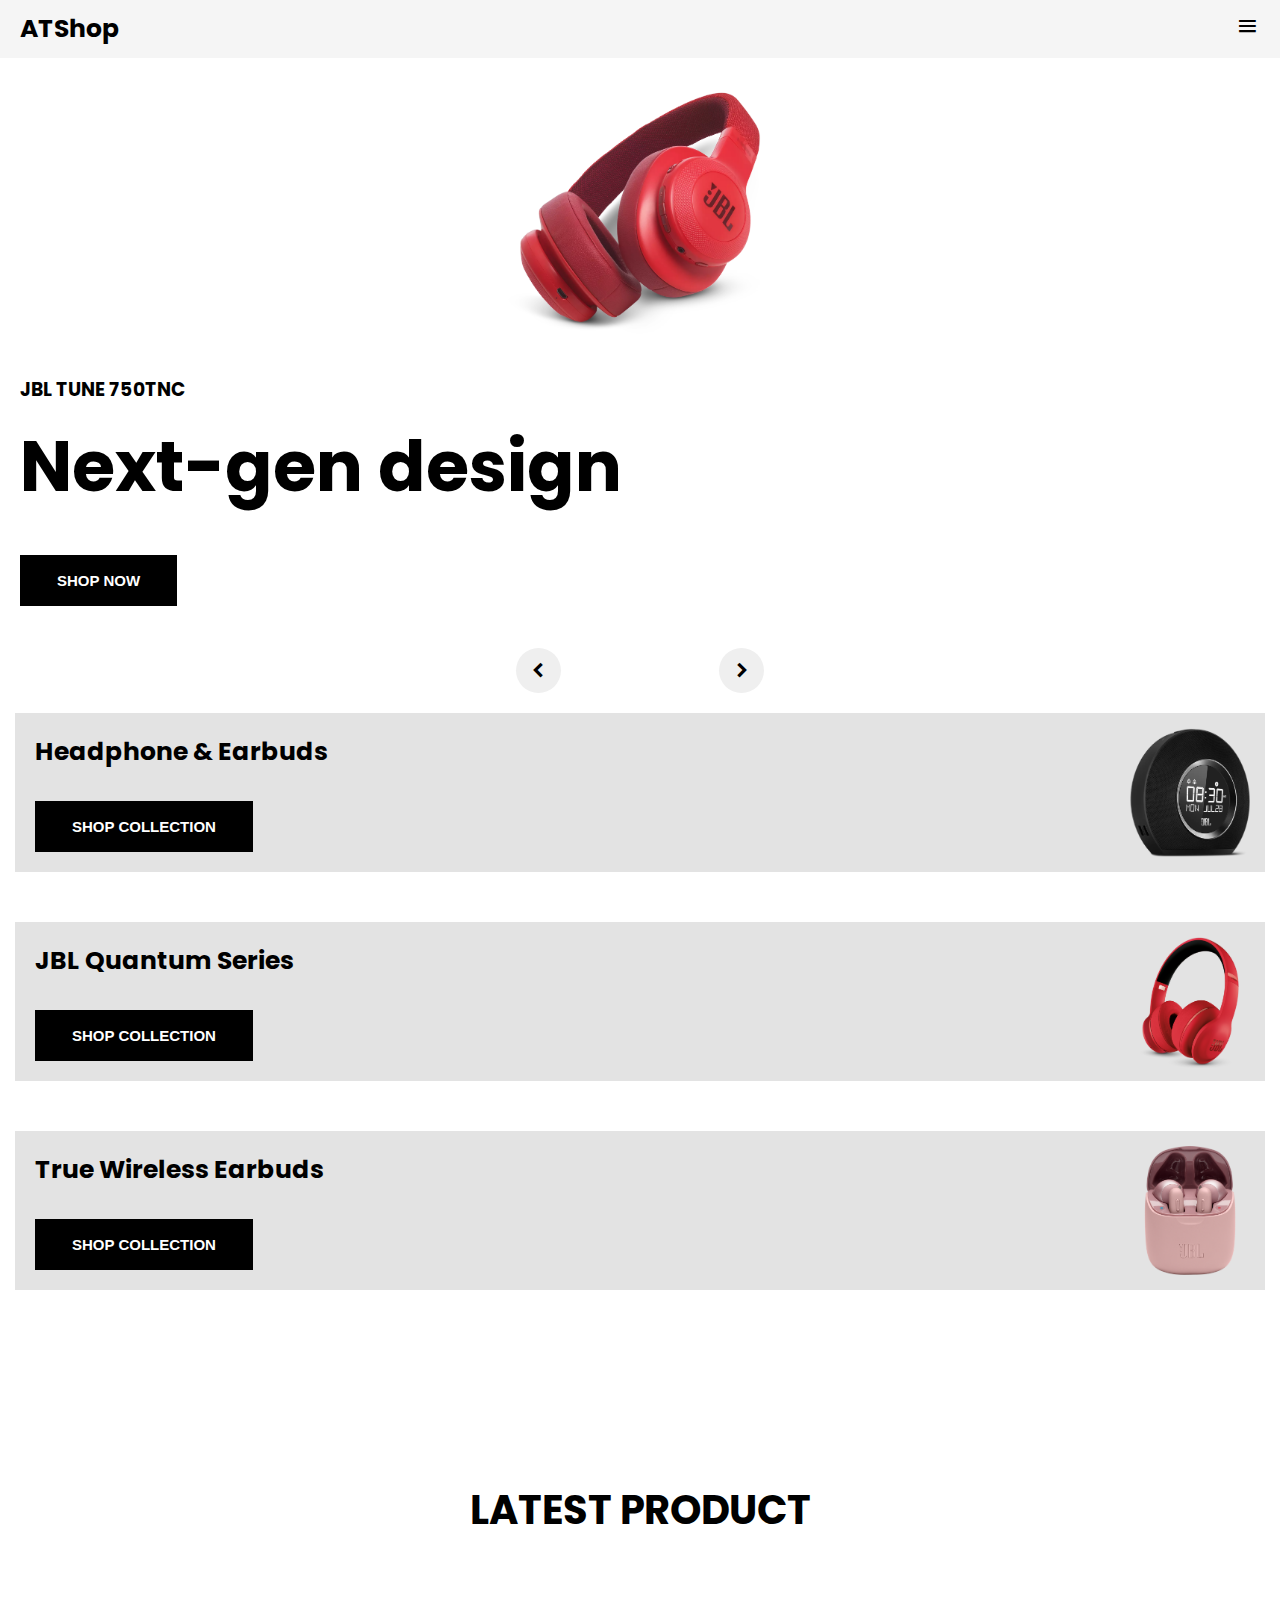
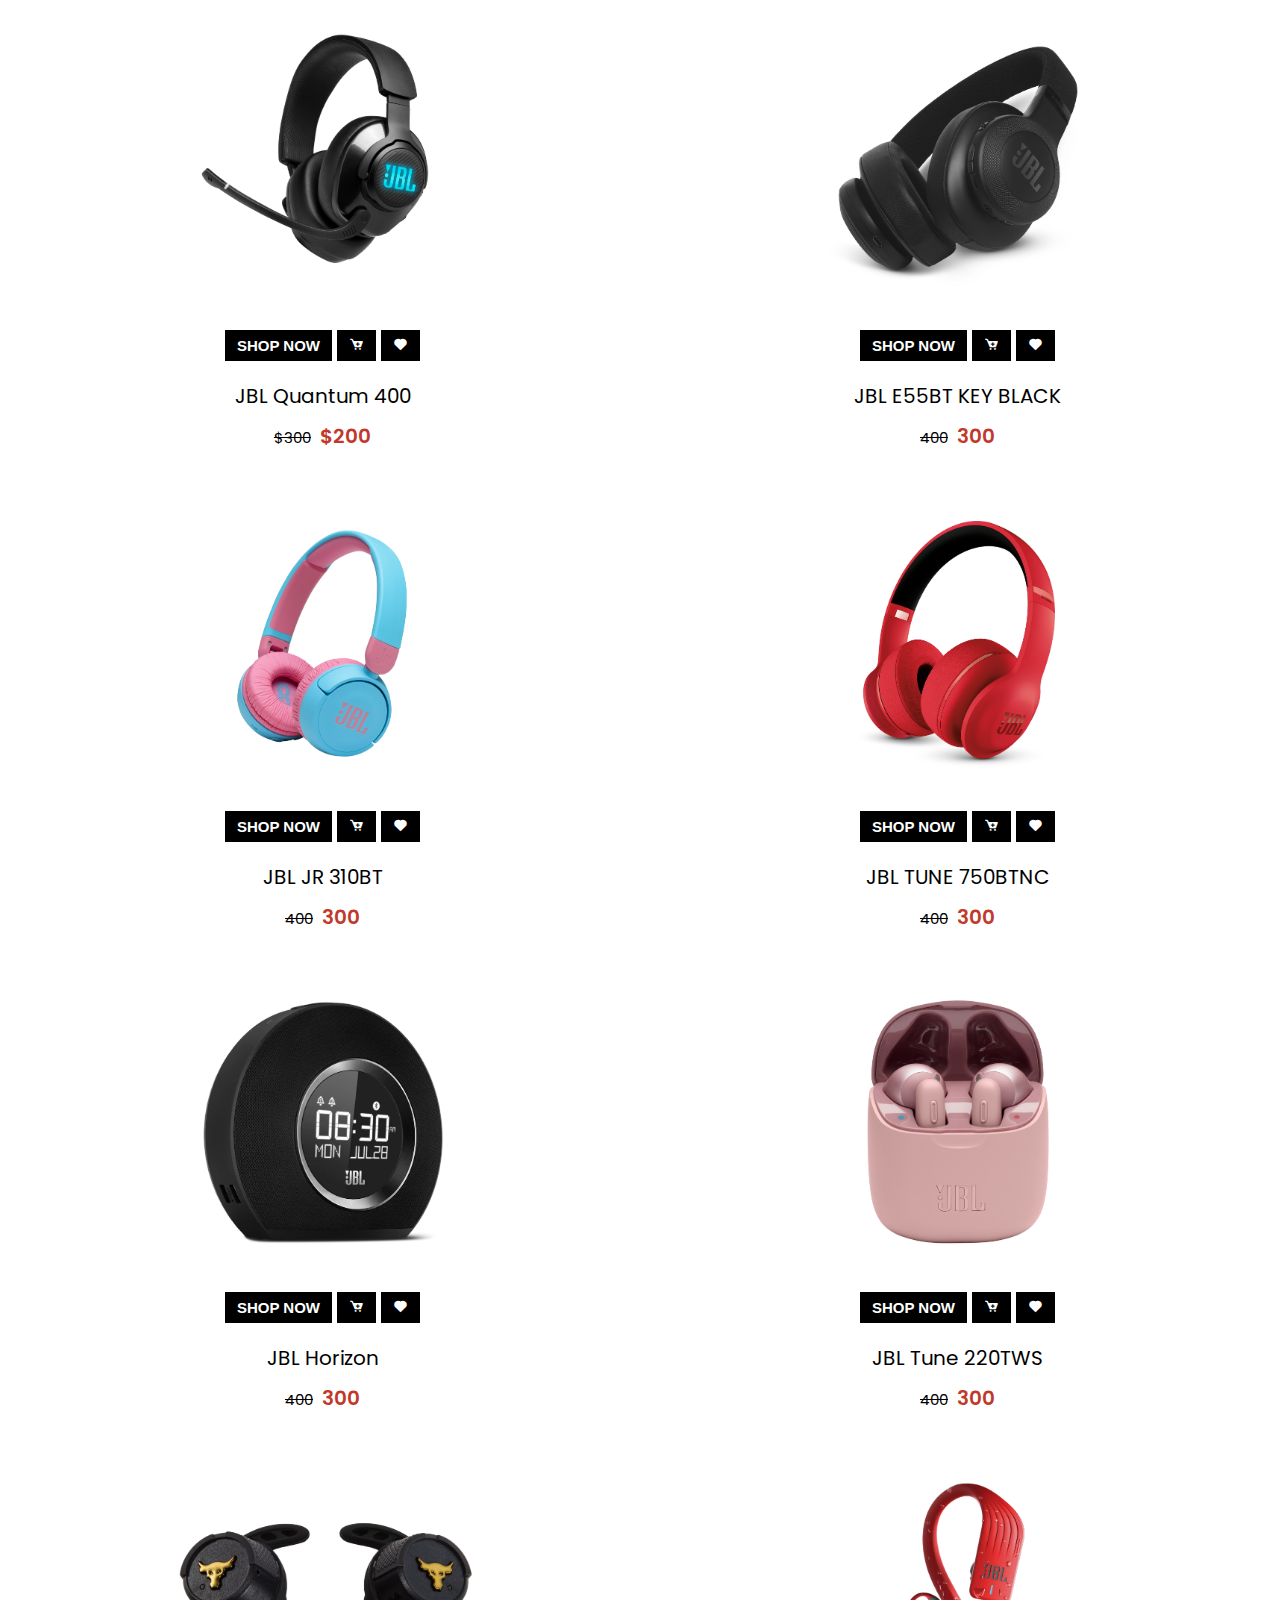
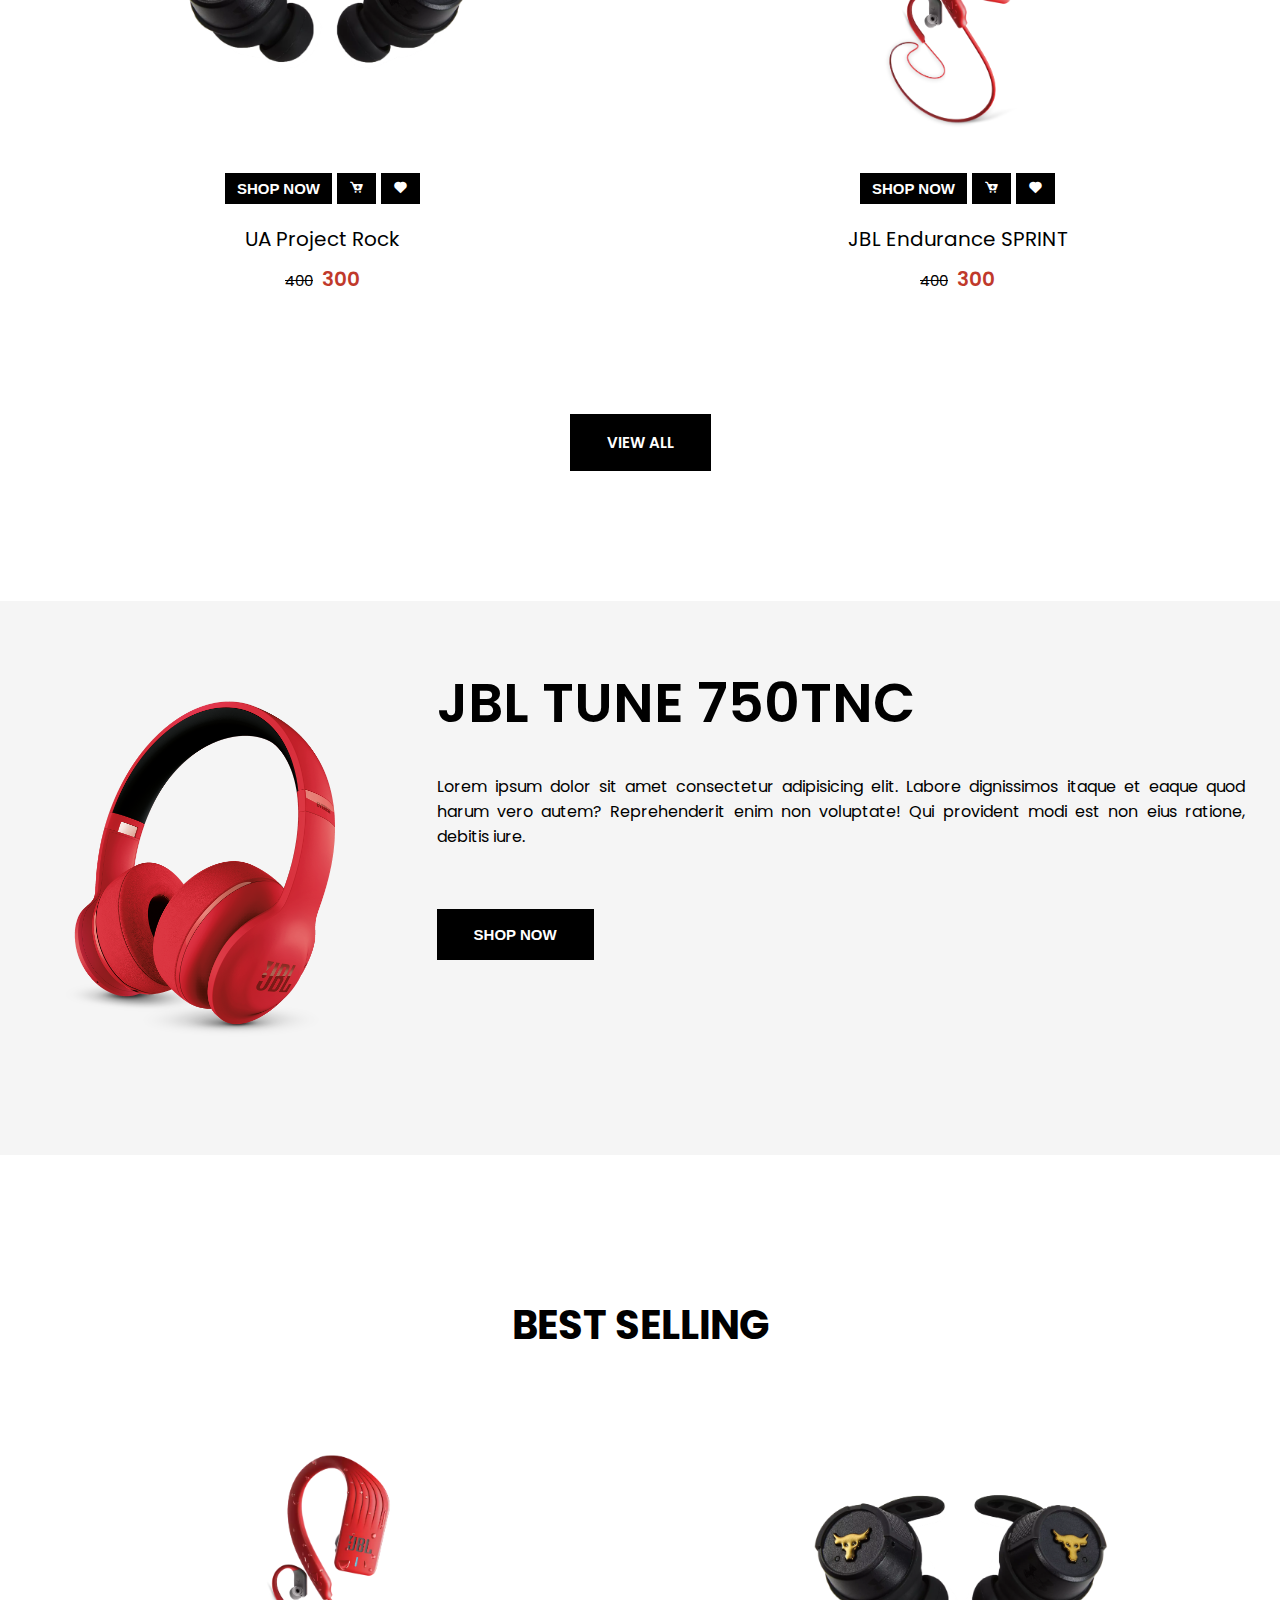
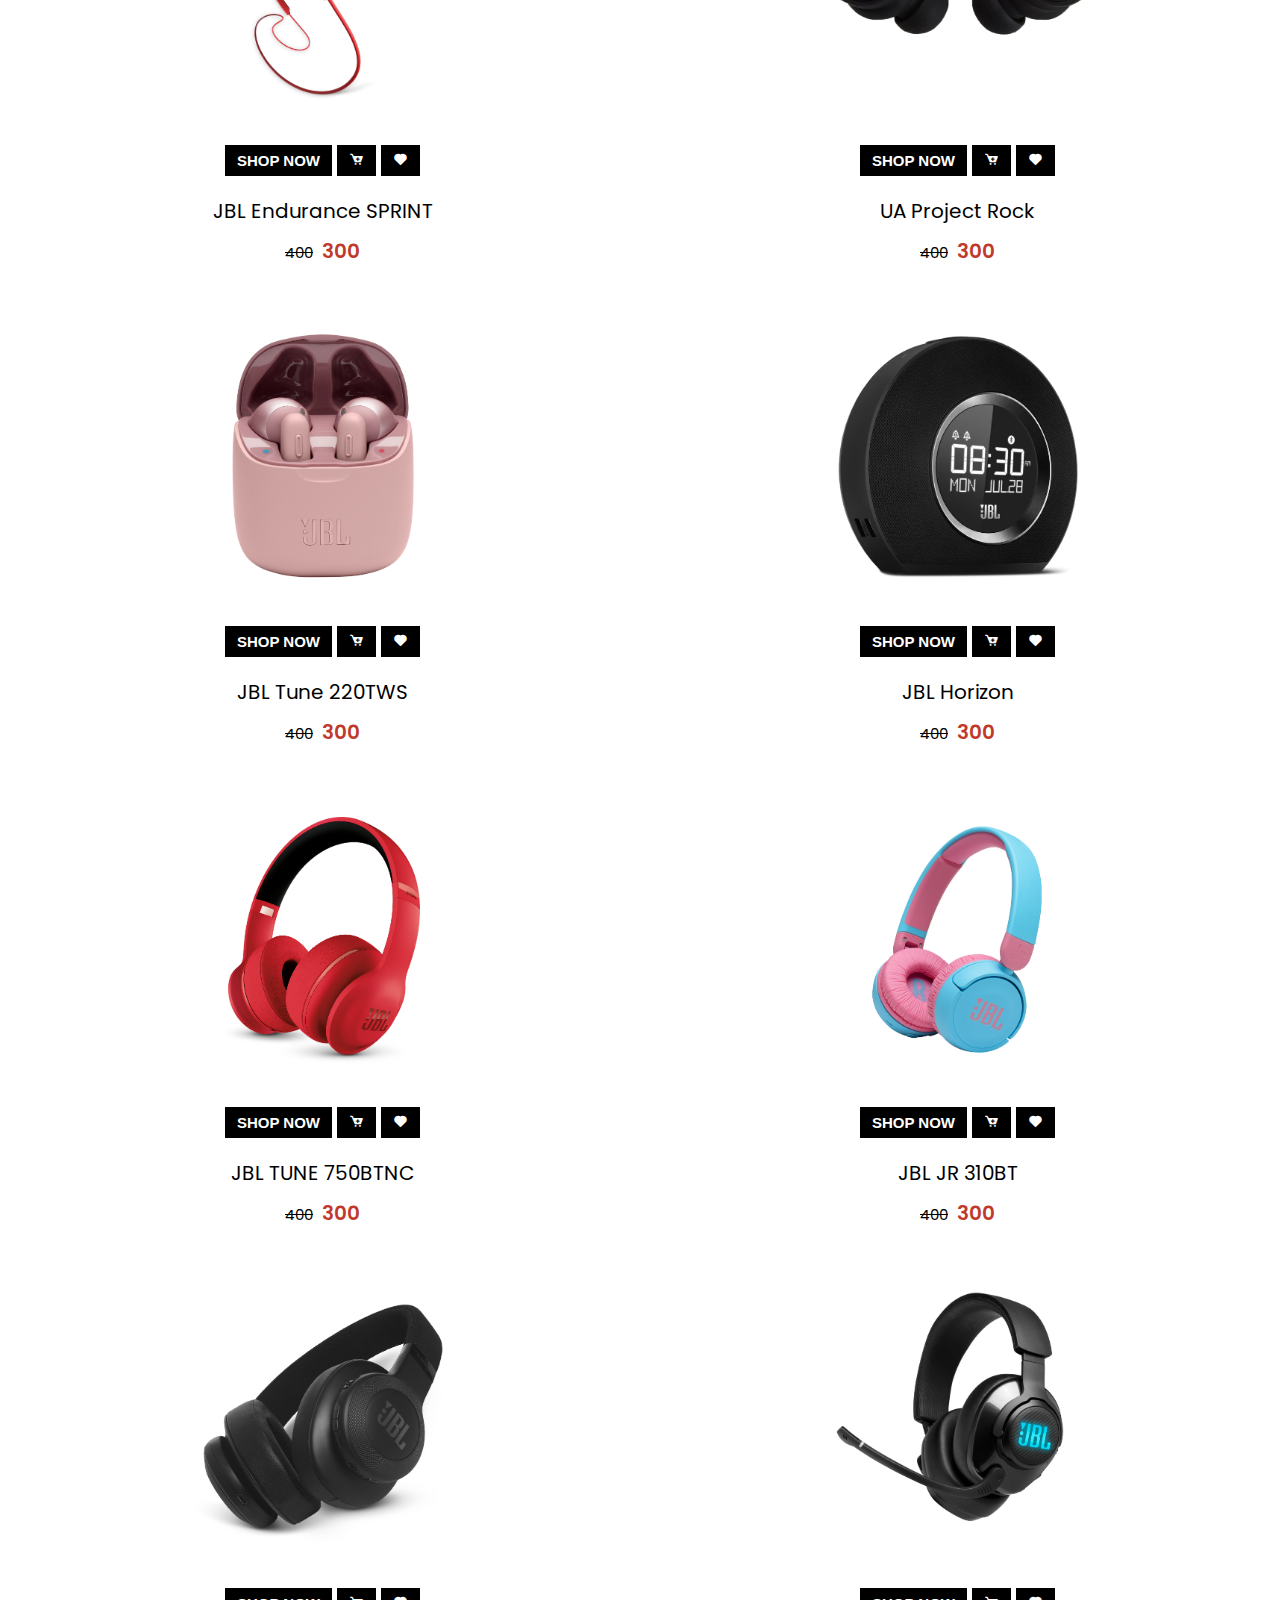
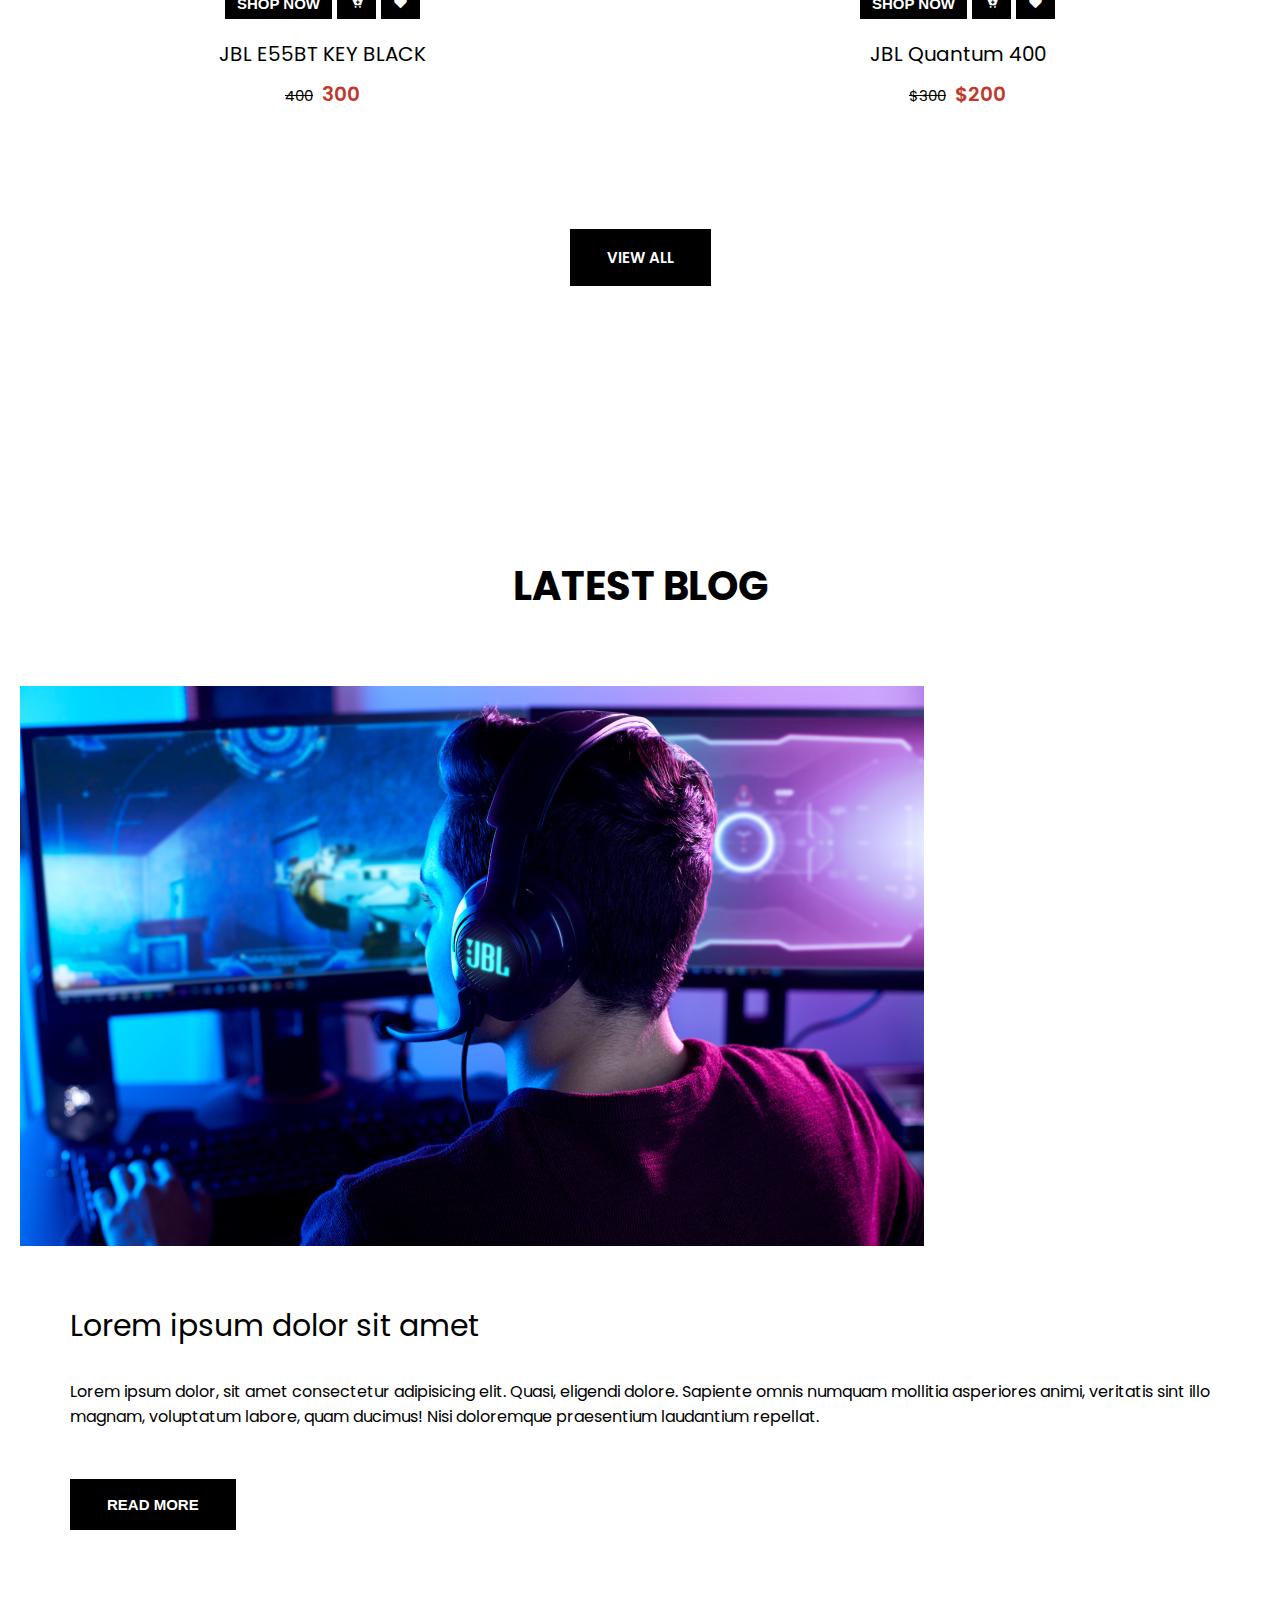
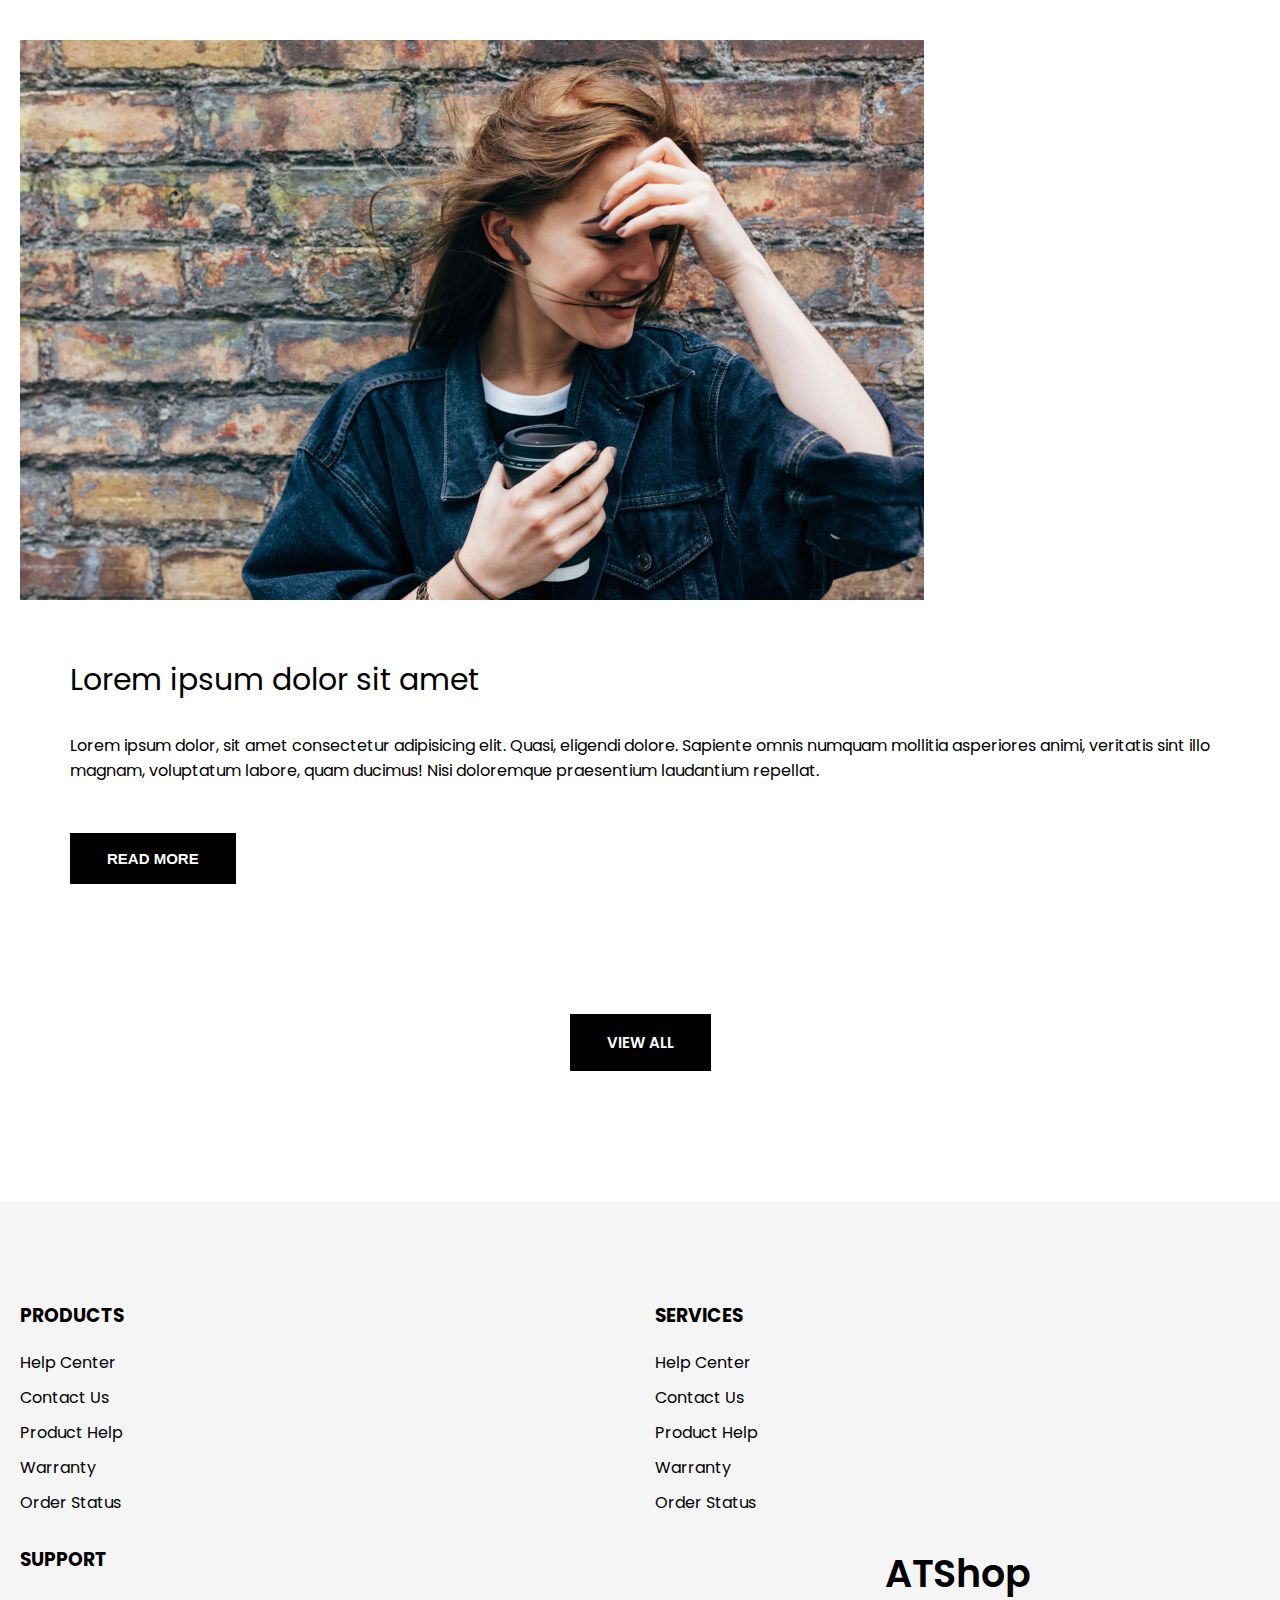
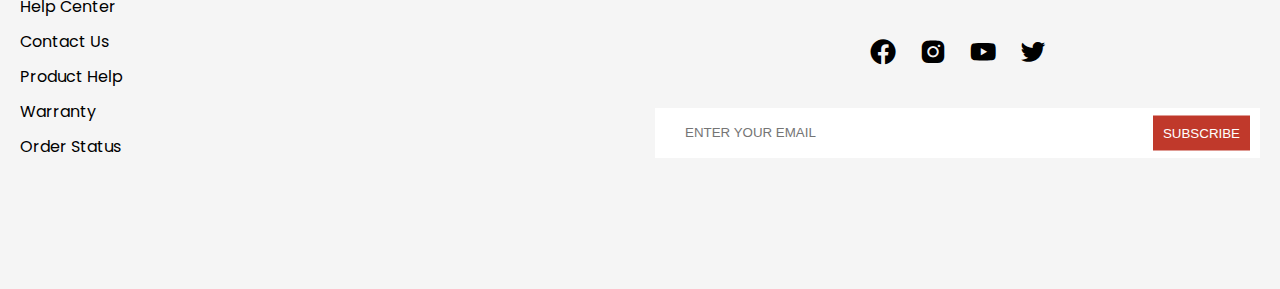
==== commit b8c77942: "ini" ====
--- a/index.html
+++ b/index.html
@@ -2,321 +2,519 @@
 <html lang="en">
 
 <head>
-    <!-- basic -->
-    <meta charset="utf-8">
+    <meta charset="UTF-8">
     <meta http-equiv="X-UA-Compatible" content="IE=edge">
-    <!-- mobile metas -->
-    <meta name="viewport" content="width=device-width, initial-scale=1">
-    <meta name="viewport" content="initial-scale=1, maximum-scale=1">
-    <!-- site metas -->
-    <title>Jof</title>
-    <meta name="keywords" content="">
-    <meta name="description" content="">
-    <meta name="author" content="">
-    <!-- bootstrap css -->
-    <link rel="stylesheet" href="css/bootstrap.min.css">
-    <!-- style css -->
-    <link rel="stylesheet" href="css/style.css">
-    <!-- Responsive-->
-    <link rel="stylesheet" href="css/responsive.css">
-    <!-- fevicon -->
-    <link rel="icon" href="images/fevicon.png" type="image/gif" />
-    <!-- Scrollbar Custom CSS -->
-    <link rel="stylesheet" href="css/jquery.mCustomScrollbar.min.css">
-    <!-- Tweaks for older IEs-->
-    <!--[if lt IE 9]>
-      <script src="https://oss.maxcdn.com/html5shiv/3.7.3/html5shiv.min.js"></script>
-      <script src="https://oss.maxcdn.com/respond/1.4.2/respond.min.js"></script><![endif]-->
+    <meta name="viewport" content="width=device-width, initial-scale=1.0">
+    <title>ATShop</title>
+    <!-- google font -->
+    <link rel="preconnect" href="https://fonts.gstatic.com">
+    <link href="https://fonts.googleapis.com/css2?family=Poppins:ital,wght@0,100;0,200;0,300;0,400;0,500;0,600;0,700;0,800;0,900;1,100;1,200;1,300;1,400;1,500;1,600;1,700;1,900&display=swap" rel="stylesheet">
+    <!-- boxicons -->
+    <link href='https://unpkg.com/boxicons@2.0.7/css/boxicons.min.css' rel='stylesheet'>
+    <!-- app css -->
+    <link rel="stylesheet" href="./css/grid.css">
+    <link rel="stylesheet" href="./css/app.css">
 </head>
-<!-- body -->
-
-<body class="main-layout">
-    <!-- loader  -->
-    <div class="loader_bg">
-        <div class="loader"><img src="images/loading.gif" alt="#" /></div>
-    </div>
-    <!-- end loader -->
+
+<body>
+
     <!-- header -->
-    <header id="home">
-        <!-- header inner -->
-        <div class="header">
-            <div class="container">
-                <div class="row">
-                    <div class="col-xl-3 col-lg-3 col-md-3 col-sm-3 col logo_section">
-                        <div class="full">
-                            <div class="center-desk">
-                                <div class="logo"> <a href="index.html"><img src="images/logo.png" alt="#"></a> </div>
-                            </div>
-                        </div>
-                    </div>
-                    <div class="col-xl-9 col-lg-9 col-md-9 col-sm-9">
-                        <div class="menu-area">
-                            <div class="limit-box">
-                                <nav class="main-menu">
-                                    <ul class="menu-area-main">
-                                        <li class="active"><a href="#home">Home</a></li>
-                                        <li><a href="#about">About Us</a></li>
-                                        <li><a href="#fruits">Fruits</a></li>
-                                        <li><a href="#blog">Blog</a></li>
-                                        <li><a href="#contact">Contact Us</a></li>
-                                    </ul>
-                                </nav>
-                            </div>
-                        </div>
-                    </div>
-                </div>
-            </div>
-        </div>
-        <!-- end header inner -->
+    <header>
+        <!-- mobile menu -->
+        <div class="mobile-menu bg-second">
+            <a href="#" class="mb-logo">ATShop</a>
+            <span class="mb-menu-toggle" id="mb-menu-toggle">
+                <i class='bx bx-menu'></i>
+            </span>
+        </div>
+        <!-- end mobile menu -->
+        <!-- main header -->
+        <div class="header-wrapper" id="header-wrapper">
+            <span class="mb-menu-toggle mb-menu-close" id="mb-menu-close">
+                <i class='bx bx-x'></i>
+            </span>
+            <!-- top header -->
+            <div class="bg-second">
+                <div class="top-header container">
+                    <ul class="devided">
+                        <li>
+                            <a href="#">+840123456789</a>
+                        </li>
+                        <li>
+                            <a href="#">atshop@mail.com</a>
+                        </li>
+                    </ul>
+                    <ul class="devided">
+                        <li class="dropdown">
+                            <a href="">USD</a>
+                            <i class='bx bxs-chevron-down'></i>
+                            <ul class="dropdown-content">
+                                <li><a href="#">VND</a></li>
+                                <li><a href="#">JPY</a></li>
+                                <li><a href="#">EUR</a></li>
+                            </ul>
+                        </li>
+                        <li class="dropdown">
+                            <a href="">ENGLISH</a>
+                            <i class='bx bxs-chevron-down'></i>
+                            <ul class="dropdown-content">
+                                <li><a href="#">VIETNAMESE</a></li>
+                                <li><a href="#">JAPANESE</a></li>
+                                <li><a href="#">FRENCH</a></li>
+                                <li><a href="#">SPANISH</a></li>
+                            </ul>
+                        </li>
+                        <li><a href="#">ORDER TRACKING</a></li>
+                    </ul>
+                </div>
+            </div>
+            <!-- end top header -->
+            <!-- mid header -->
+            <div class="bg-main">
+                <div class="mid-header container">
+                    <a href="#" class="logo">ATShop</a>
+                    <div class="search">
+                        <input type="text" placeholder="Search">
+                        <i class='bx bx-search-alt'></i>
+                    </div>
+                    <ul class="user-menu">
+                        <li><a href="#"><i class='bx bx-bell'></i></a></li>
+                        <li><a href="#"><i class='bx bx-user-circle'></i></a></li>
+                        <li><a href="#"><i class='bx bx-cart'></i></a></li>
+                    </ul>
+                </div>
+            </div>
+            <!-- end mid header -->
+            <!-- bottom header -->
+            <div class="bg-second">
+                <div class="bottom-header container">
+                    <ul class="main-menu">
+                        <li><a href="#">home</a></li>
+                        <!-- mega menu -->
+                        <li class="mega-dropdown">
+                            <a href="./products.html">Shop<i class='bx bxs-chevron-down'></i></a>
+                            <div class="mega-content">
+                                <div class="row">
+                                    <div class="col-3 col-md-12">
+                                        <div class="box">
+                                            <h3>Categories</h3>
+                                            <ul>
+                                                <li><a href="#">Wireless</a></li>
+                                                <li><a href="#">Inear headphone</a></li>
+                                                <li><a href="#">Overear headphone</a></li>
+                                                <li><a href="#">sport headphone</a></li>
+                                            </ul>
+                                        </div>
+                                    </div>
+                                    <div class="col-3 col-md-12">
+                                        <div class="box">
+                                            <h3>Categories</h3>
+                                            <ul>
+                                                <li><a href="#">Wireless</a></li>
+                                                <li><a href="#">Inear headphone</a></li>
+                                                <li><a href="#">Overear headphone</a></li>
+                                                <li><a href="#">sport headphone</a></li>
+                                            </ul>
+                                        </div>
+                                    </div>
+                                    <div class="col-3 col-md-12">
+                                        <div class="box">
+                                            <h3>Categories</h3>
+                                            <ul>
+                                                <li><a href="#">Wireless</a></li>
+                                                <li><a href="#">Inear headphone</a></li>
+                                                <li><a href="#">Overear headphone</a></li>
+                                                <li><a href="#">sport headphone</a></li>
+                                            </ul>
+                                        </div>
+                                    </div>
+                                    <div class="col-3 col-md-12">
+                                        <div class="box">
+                                            <h3>Categories</h3>
+                                            <ul>
+                                                <li><a href="#">Wireless</a></li>
+                                                <li><a href="#">Inear headphone</a></li>
+                                                <li><a href="#">Overear headphone</a></li>
+                                                <li><a href="#">sport headphone</a></li>
+                                            </ul>
+                                        </div>
+                                    </div>
+                                </div>
+                                <div class="row img-row">
+                                    <div class="col-3">
+                                        <div class="box">
+                                            <img src="./images/kisspng-beats-electronics-headphones-apple-beats-studio-red-headphones.png" alt="">
+                                        </div>
+                                    </div>
+                                    <div class="col-3">
+                                        <div class="box">
+                                            <img src="./images/JBL_TUNE220TWS_ProductImage_Pink_ChargingCaseOpen.png" alt="">
+                                        </div>
+                                    </div>
+                                    <div class="col-3">
+                                        <div class="box">
+                                            <img src="./images/JBL_JR 310BT_Product Image_Hero_Skyblue.png" alt="">
+                                        </div>
+                                    </div>
+                                    <div class="col-3">
+                                        <div class="box">
+                                            <img src="./images/JBLHorizon_001_dvHAMaster.png" alt="">
+                                        </div>
+                                    </div>
+                                </div>
+                            </div>
+                        </li>
+                        <!-- end mega menu -->
+                        <li><a href="#">blog</a></li>
+                        <li><a href="#">contact</a></li>
+                    </ul>
+                </div>
+            </div>
+            <!-- end bottom header -->
+        </div>
+        <!-- end main header -->
     </header>
     <!-- end header -->
 
-
-    <section class="slider_section">
+    <!-- hero section -->
+    <div class="hero">
+        <div class="slider">
+            <div class="container">
+                <!-- slide item -->
+                <div class="slide active">
+                    <div class="info">
+                        <div class="info-content">
+                            <h3 class="top-down">
+                                JBL TUNE 750TNC
+                            </h3>
+                            <h2 class="top-down trans-delay-0-2">
+                                Next-gen design
+                            </h2>
+                            <p class="top-down trans-delay-0-4">
+                                Lorem ipsum dolor sit amet consectetur adipisicing elit. Obcaecati dolor commodi dignissimos culpa, eaque eos necessitatibus possimus veniam, cupiditate rerum deleniti? Libero, ducimus error? Beatae velit dolore sint explicabo! Fugit.
+                            </p>
+                            <div class="top-down trans-delay-0-6">
+                                <button class="btn-flat btn-hover">
+                                    <span>shop now</span>
+                                </button>
+                            </div>
+                        </div>
+                    </div>
+                    <div class="img top-down">
+                        <img src="./images/JBL_E55BT_KEY_RED_6063_FS_x1-1605x1605px.webp" alt="">
+                    </div>
+                </div>
+                <!-- end slide item -->
+                <!-- slide item -->
+                <div class="slide">
+                    <div class="info">
+                        <div class="info-content">
+                            <h3 class="top-down">
+                                JBL Quantum ONE
+                            </h3>
+                            <h2 class="top-down trans-delay-0-2">
+                                Ipsum dolor
+                            </h2>
+                            <p class="top-down trans-delay-0-4">
+                                Lorem ipsum dolor sit amet consectetur adipisicing elit. A optio, voluptatum aperiam nobis quis maxime corporis porro alias soluta sunt quae consectetur aliquid blanditiis perspiciatis labore cumque, ullam, quam eligendi!
+                            </p>
+                            <div class="top-down trans-delay-0-6">
+                                <button class="btn-flat btn-hover">
+                                    <span>shop now</span>
+                                </button>
+                            </div>
+                        </div>
+                    </div>
+                    <div class="img right-left">
+                        <img src="./images/JBL_E55BT_KEY_BLACK_6175_FS_x1-1605x1605px.png" alt="">
+                    </div>
+                </div>
+                <!-- end slide item -->
+                <!-- slide item -->
+                <div class="slide">
+                    <div class="info">
+                        <div class="info-content">
+                            <h3 class="top-down">
+                                JBL JR 310BT
+                            </h3>
+                            <h2 class="top-down trans-delay-0-2">
+                                Consectetur Elit
+                            </h2>
+                            <p class="top-down trans-delay-0-4">
+                                Lorem ipsum dolor, sit amet consectetur adipisicing elit. Explicabo aut fugiat, libero magnam nemo inventore in tempora beatae officiis temporibus odit deserunt molestiae amet quam, asperiores, iure recusandae nulla labore!
+                            </p>
+                            <div class="top-down trans-delay-0-6">
+                                <button class="btn-flat btn-hover">
+                                    <span>shop now</span>
+                                </button>
+                            </div>
+                        </div>
+                    </div>
+                    <div class="img left-right">
+                        <img src="./images/JBL_JR 310BT_Product Image_Hero_Skyblue.png" alt="">
+                    </div>
+                </div>
+                <!-- end slide item -->
+            </div>
+            <!-- slider controller -->
+            <button class="slide-controll slide-next">
+                <i class='bx bxs-chevron-right'></i>
+            </button>
+            <button class="slide-controll slide-prev">
+                <i class='bx bxs-chevron-left'></i>
+            </button>
+            <!-- end slider controller -->
+        </div>
+    </div>
+    <!-- end hero section -->
+
+    <!-- promotion section -->
+    <div class="promotion">
+        <div class="row">
+            <div class="col-4 col-md-12 col-sm-12">
+                <div class="promotion-box">
+                    <div class="text">
+                        <h3>Headphone & Earbuds</h3>
+                        <button class="btn-flat btn-hover"><span>shop collection</span></button>
+                    </div>
+                    <img src="./images/JBLHorizon_001_dvHAMaster.png" alt="">
+                </div>
+            </div>
+            <div class="col-4 col-md-12 col-sm-12">
+                <div class="promotion-box">
+                    <div class="text">
+                        <h3>JBL Quantum Series</h3>
+                        <button class="btn-flat btn-hover"><span>shop collection</span></button>
+                    </div>
+                    <img src="./images/kisspng-beats-electronics-headphones-apple-beats-studio-red-headphones.png" alt="">
+                </div>
+            </div>
+            <div class="col-4 col-md-12 col-sm-12">
+                <div class="promotion-box">
+                    <div class="text">
+                        <h3>True Wireless Earbuds</h3>
+                        <button class="btn-flat btn-hover"><span>shop collection</span></button>
+                    </div>
+                    <img src="./images/JBL_TUNE220TWS_ProductImage_Pink_ChargingCaseOpen.png" alt="">
+                </div>
+            </div>
+        </div>
+    </div>
+    <!-- end promotion section -->
+
+    <!-- product list -->
+    <div class="section">
+        <div class="container">
+            <div class="section-header">
+                <h2>Latest product</h2>
+            </div>
+            <div class="row" id="latest-products">
+                <div class="col-3 col-md-6 col-sm-12">
+                    <div class="product-card">
+                        <div class="product-card-img">
+                            <img src="./images/JBL_Quantum_400_Product Image_Hero 02.png" alt="">
+                            <img src="./images/JBL_Quantum_400_Product Image_Hero Mic Up.webp" alt="">
+                        </div>
+                        <div class="product-card-info">
+                            <div class="product-btn">
+                                <button class="btn-flat btn-hover btn-shop-now">shop now</button>
+                                <button class="btn-flat btn-hover btn-cart-add">
+                                    <i class='bx bxs-cart-add'></i>
+                                </button>
+                                <button class="btn-flat btn-hover btn-cart-add">
+                                    <i class='bx bxs-heart'></i>
+                                </button>
+                            </div>
+                            <div class="product-card-name">
+                                JBL Quantum 400
+                            </div>
+                            <div class="product-card-price">
+                                <span><del>$300</del></span>
+                                <span class="curr-price">$200</span>
+                            </div>
+                        </div>
+                    </div>
+                </div>
+            </div>
+            <div class="section-footer">
+                <a href="./products.html" class="btn-flat btn-hover">view all</a>
+            </div>
+        </div>
+    </div>
+    <!-- end product list -->
+
+    <!-- special product -->
+    <div class="bg-second">
+        <div class="section container">
+            <div class="row">
+                <div class="col-4 col-md-4">
+                    <div class="sp-item-img">
+                        <img src="./images/kisspng-beats-electronics-headphones-apple-beats-studio-red-headphones.png" alt="">
+                    </div>
+                </div>
+                <div class="col-7 col-md-8">
+                    <div class="sp-item-info">
+                        <div class="sp-item-name">JBL TUNE 750TNC</div>
+                        <p class="sp-item-description">
+                            Lorem ipsum dolor sit amet consectetur adipisicing elit. Labore dignissimos itaque et eaque quod harum vero autem? Reprehenderit enim non voluptate! Qui provident modi est non eius ratione, debitis iure.
+                        </p>
+                        <button class="btn-flat btn-hover">shop now</button>
+                    </div>
+                </div>
+            </div>
+        </div>
+    </div>
+    <!-- end special product -->
+
+    <!-- product list -->
+    <div class="section">
+        <div class="container">
+            <div class="section-header">
+                <h2>best selling</h2>
+            </div>
+            <div class="row" id="best-products">
+                <div class="col-3 col-md-6 col-sm-12">
+                    <div class="product-card">
+                        <div class="product-card-img">
+                            <img src="./images/JBL_Quantum_400_Product Image_Hero 02.png" alt="">
+                            <img src="./images/JBL_Quantum_400_Product Image_Hero Mic Up.webp" alt="">
+                        </div>
+                        <div class="product-card-info">
+                            <div class="product-btn">
+                                <button class="btn-flat btn-hover btn-shop-now">shop now</button>
+                                <button class="btn-flat btn-hover btn-cart-add">
+                                    <i class='bx bxs-cart-add'></i>
+                                </button>
+                                <button class="btn-flat btn-hover btn-cart-add">
+                                    <i class='bx bxs-heart'></i>
+                                </button>
+                            </div>
+                            <div class="product-card-name">
+                                JBL Quantum 400
+                            </div>
+                            <div class="product-card-price">
+                                <span><del>$300</del></span>
+                                <span class="curr-price">$200</span>
+                            </div>
+                        </div>
+                    </div>
+                </div>
+            </div>
+            <div class="section-footer">
+                <a href="./products.html" class="btn-flat btn-hover">view all</a>
+            </div>
+        </div>
+    </div>
+    <!-- end product list -->
+
+    <!-- blogs -->
+    <div class="section">
+        <div class="container">
+            <div class="section-header">
+                <h2>latest blog</h2>
+            </div>
+            <div class="blog">
+                <div class="blog-img">
+                    <img src="./images/JBL_Quantum400_Lifestyle1.png" alt="">
+                </div>
+                <div class="blog-info">
+                    <div class="blog-title">
+                        Lorem ipsum dolor sit amet
+                    </div>
+                    <div class="blog-preview">
+                        Lorem ipsum dolor, sit amet consectetur adipisicing elit. Quasi, eligendi dolore. Sapiente omnis numquam mollitia asperiores animi, veritatis sint illo magnam, voluptatum labore, quam ducimus! Nisi doloremque praesentium laudantium repellat.
+                    </div>
+                    <button class="btn-flat btn-hover">read more</button>
+                </div>
+            </div>
+            <div class="blog row-revere">
+                <div class="blog-img">
+                    <img src="./images/JBL_TUNE220TWS_Lifestyle_black.png" alt="">
+                </div>
+                <div class="blog-info">
+                    <div class="blog-title">
+                        Lorem ipsum dolor sit amet
+                    </div>
+                    <div class="blog-preview">
+                        Lorem ipsum dolor, sit amet consectetur adipisicing elit. Quasi, eligendi dolore. Sapiente omnis numquam mollitia asperiores animi, veritatis sint illo magnam, voluptatum labore, quam ducimus! Nisi doloremque praesentium laudantium repellat.
+                    </div>
+                    <button class="btn-flat btn-hover">read more</button>
+                </div>
+            </div>
+            <div class="section-footer">
+                <a href="#" class="btn-flat btn-hover">view all</a>
+            </div>
+        </div>
+    </div>
+    <!-- end blogs -->
+
+    <!-- footer -->
+    <footer class="bg-second">
         <div class="container">
             <div class="row">
-                <div class="col-md-6">
-                    <div class="full">
-                        <h1><strong class="cur">Best</strong><br>Fresh Red Apple</h1>
-                            <p>Contrary to popular belief, Lorem Ipsum is not simply random text. It has roots in a piece of classical Latin literature</p>
-                            <div class="button_section"><a class="main_bt" href="#">Buy Now</a></div>
-                    </div>
-                </div>
-                <div class="col-md-6">
-                    <div class="full text_align_center">
-                        <img class="slide_img" src="images/slider_img.png" alt="#" /> 
-                    </div>
-                </div>
-            </div>
-        </div>
-    </section>
-
-    <!-- about -->
-    <div id="about" class="about layout_padding">
-        <div class="container">
-            <div class="row">
-                <div class="col-md-6">
-                    <img class="img-responsive" src="images/about_img.png" alt="#" />
-                </div>
-                <div class="col-md-6">
-                    <div class="heading margin_top_30">
-                        <h2>About our shop</h2>
-                    </div>
-                    <div class="full margin_top_20">
-                        <p>Contrary to popular belief, Lorem Ipsum is not simply random text. It has roots in a piece of classical Latin literature. Ut enim ad minim veniam, quis nostrud exercitation ullamco laboris nisi ut aliquip exipsum dolor sit amet, consectetur adipiscing elit, sed do eiusmod tempor incididunt ut labore et dolore magna aliqua. sed do eiusmod tempor incididunt ut labore et dolore magna aliqua.</p>
-                    </div>
-                    <div class="full margin_top_30">
-                        <a class="main_bt" href="#">Read More</a>
-                    </div>
-                </div>
-            </div>
-        </div>
-    </div>
-    <!-- end about -->
-    <!-- section -->
-    <div id="fruits" class="section dark_bg layout_padding left_white">
-        <div class="container">
-            <div class="row">
-               <div class="col-md-12">
-                    <div class="heading full text_align_center">
-                        <h2 class="white_font full text_align_center">Our Fruits</h2>
-                    </div>
-                </div>
-            </div>
-            <div class="row">
-               <div class="col-md-4 margin_top_30">
-                    <div class="full fr">
-                        <img class="img-responsive" src="images/f1.png" alt="#" />
-                    </div>
-                    <div class="full text_align_center">
-                        <h3 class="white_font">Black Grapes<br><strong class="theme_blue">Fresh Fruit</strong></h3>
-                    </div>   
-                </div>
-                <div class="col-md-4 margin_top_30">
-                    <div class="full fr">
-                        <img class="img-responsive" src="images/f2.png" alt="#" />
-                    </div>
-                    <div class="full text_align_center">
-                        <h3 class="white_font">Pineapple<br><strong class="theme_blue">Fresh Fruit</strong></h3>
-                    </div>
-                </div>
-                <div class="col-md-4 margin_top_30">
-                    <div class="full fr">
-                        <img class="img-responsive" src="images/f3.png" alt="#" />
-                    </div>
-                    <div class="full text_align_center">
-                        <h3 class="white_font">Bananas<br><strong class="theme_blue">Fresh Fruit</strong></h3>
-                    </div>
-                </div>
-            </div>
-        </div>
-    </div>
-    <!-- end section -->
-    <!-- section -->
-    <div class="section layout_padding">
-        <div class="container">
-            <div class="row">
-               <div class="col-md-6">
-                    <div class="full main_heading_1">
-                        <h2>Fresh Lemon</h2>
-                        <p>Lorem ipsum dolor sit amet, consectetur adipiscing el sed do eiusmod tempor incididunt ut labore et dolore magna aliqua. Ut enim ad minim veniam, quis nostrud exercita tion ullamco laboris nisi ut aliquip ex ea commodo consequat. Duis aute irure doloreprehenderin </p>
-                    </div>   
-                    <div class="full margin_top_30">
-                        <a class="main_bt" href="#">Read More</a>
-                    </div>
-                </div>
-                <div class="col-md-6 margin_top_30 padding_right_0">
-                    <div class="full">
-                        <img src="images/green_fr.png" alt="#" />
-                    </div>
-                </div>
-            </div>
-        </div>
-    </div>
-    <!-- end section -->
-<!-- section -->
-    <div id="blog" class="section dark_bg layout_padding right_white">
-        <div class="container">
-            <div class="row">
-               <div class="col-md-12">
-                    <div class="heading full text_align_center">
-                        <h2 class="white_font full text_align_center">Our Blog</h2>
-                    </div>
-                </div>
-            </div>
-            <div class="row">
-               <div class="col-md-4 margin_top_30">
-                    <div class="full" style="overflow: hidden;">
-                    <div class="full bl">
-                        <img class="img-responsive" src="images/blog1.png" alt="#" />
-                    </div>
-                    <div class="full blog_blue text_align_center">
-                        <h5 class="white_font">Post by David Mark 27/07/2019</h3>
-                        <p>sed do eiusmod tempor incididunt ut labore et dolore magna aliqua. Ut enim ad minim veniadolor..</p>
-                    </div> 
-                     </div>  
-                </div>
-                <div class="col-md-4 margin_top_30">
-                    <div class="full" style="overflow: hidden;">
-                    <div class="full bl">
-                        <img class="img-responsive" src="images/blog2.png" alt="#" />
-                    </div> 
-                    <div class="full blog_blue text_align_center">
-                        <h5 class="white_font">Post by David Mark 27/07/2019</h3>
-                        <p>sed do eiusmod tempor incididunt ut labore et dolore magna aliqua. Ut enim ad minim veniadolor..</p>
-                    </div>
-                     </div>
-                </div>
-                <div class="col-md-4 margin_top_30">
-                    <div class="full" style="overflow: hidden;">
-                    <div class="full bl">
-                        <img class="img-responsive" src="images/blog3.png" alt="#" />
-                    </div> 
-                    <div class="full blog_blue text_align_center">
-                        <h5 class="white_font">Post by David Mark 27/07/2019</h3>
-                        <p>sed do eiusmod tempor incididunt ut labore et dolore magna aliqua. Ut enim ad minim veniadolor..</p>
-                    </div>
-                    </div>
-                </div>
-            </div>
-        </div>
-    </div>
-    <!-- end section -->
-    <!-- section -->
-    <div id="contact" class="section layout_padding">
-        <div class="container-fluid">
-            <div class="row">
-                
-                <div class="col-md-6 padding_left_0">
-                    <div class="full">
-                        <img class="float-left" src="images/fruit_img.png" alt="#" />
-                    </div>
-                </div>
-
-               <div class="col-md-6">
-                <div class="heading">
-                        <h2>Request a <strong class="theme_blue">Call Back</strong></h2>
-                    </div>
-                    <div class="full margin_top_20">
-                        <form>
-                        <div class="row">
-                            <div class="col-sm-12">
-                               <input class="form-control" placeholder="Your Name" type="text" required="">
-                            </div>
-                            <div class="col-sm-12">
-                               <input class="form-control" placeholder="Email" type="Email" required="">
-                            </div>
-                            <div class="col-sm-12">
-                                <input class="form-control" placeholder="Phone" type="text" required="">
-                            </div>
-                            <div class="col-sm-12">
-                                <textarea class="form-control textarea" placeholder="Message"></textarea>
-                            </div>
-                        </div>
-                        <button class="main_bt">Send</button>
-                    </form>
-                    </div>   
-                    
-                </div>
-                
-            </div>
-        </div>
-    </div>
-    <!-- end section -->
-
-    <!-- footer -->
-    <footer>
-        <div class="footer layout_padding">
-            <div class="container">
-                    <div class="row">
-                        <div class="col-lg-3 col-md-6 col-sm-12">
-                            <h3>Contact Us</h3>
-                            <p>Healing Center, 176 W Street name, New York, NY<br><br>(+91) 987 654 3210<br><br>demo@gmail.com</p>
-                        </div>
-                        <div class="col-lg-3 col-md-6 col-sm-12">
-                            <h3>Pages</h3>
-                            <p>
-                              <a href="#home">Home</a><br>
-                              <a href="#about">About Us</a><br>
-                              <a href="#fruits">Fruits</a><br>
-                              <a href="#blog">Blog</a><br>
-                              <a href="#contact">Contact Us</a>
-                        </div>
-                        <div class="col-lg-3 col-md-6 col-sm-12">
-                            <h3>Recent Post</h3>
-                            <p><span><img src="images/f_b1.png"></span><span>consectetur adipisc elit,<br>sed do eiusmod</span></p>
-                            <p class="margin_top_20"><span><img src="images/f_b2.png"></span><span>consectetur adipisc elit,<br>sed do eiusmod</span></p>
-                            <p class="margin_top_20"><span><img src="images/f_b3.png"></span><span>consectetur adipisc elit,<br>sed do eiusmod</span></p>
-                        </div>
-                        <div class="col-lg-3 col-md-6 col-sm-12">
-                            <h3>Newsletter</h3>
-                            <p>
-                                <form>
-                                    <input type="text" name="email" placeholder="Enter Your Email" /> 
-                                    <button>Subscribe</button>
-                                </form>
-                            </p>
-                        </div>
-                    </div>
-            </div>
-        </div>
-        <div class="copyright">
-            <div class="container">
-                <p>Copyright 2019 All Right Reserved By <a href="https://html.design/">Free html Templates</a></p>
+                <div class="col-3 col-md-6">
+                    <h3 class="footer-head">Products</h3>
+                    <ul class="menu">
+                        <li><a href="#">Help center</a></li>
+                        <li><a href="#">Contact us</a></li>
+                        <li><a href="#">product help</a></li>
+                        <li><a href="#">warranty</a></li>
+                        <li><a href="#">order status</a></li>
+                    </ul>
+                </div>
+                <div class="col-3 col-md-6">
+                    <h3 class="footer-head">services</h3>
+                    <ul class="menu">
+                        <li><a href="#">Help center</a></li>
+                        <li><a href="#">Contact us</a></li>
+                        <li><a href="#">product help</a></li>
+                        <li><a href="#">warranty</a></li>
+                        <li><a href="#">order status</a></li>
+                    </ul>
+                </div>
+                <div class="col-3 col-md-6">
+                    <h3 class="footer-head">support</h3>
+                    <ul class="menu">
+                        <li><a href="#">Help center</a></li>
+                        <li><a href="#">Contact us</a></li>
+                        <li><a href="#">product help</a></li>
+                        <li><a href="#">warranty</a></li>
+                        <li><a href="#">order status</a></li>
+                    </ul>
+                </div>
+                <div class="col-3 col-md-6 col-sm-12">
+                    <div class="contact">
+                        <h3 class="contact-header">
+                            ATShop
+                        </h3>
+                        <ul class="contact-socials">
+                            <li><a href="#">
+                                    <i class='bx bxl-facebook-circle'></i>
+                                </a></li>
+                            <li><a href="#">
+                                    <i class='bx bxl-instagram-alt'></i>
+                                </a></li>
+                            <li><a href="#">
+                                    <i class='bx bxl-youtube'></i>
+                                </a></li>
+                            <li><a href="#">
+                                    <i class='bx bxl-twitter'></i>
+                                </a></li>
+                        </ul>
+                    </div>
+                    <div class="subscribe">
+                        <input type="email" placeholder="ENTER YOUR EMAIL">
+                        <button>subscribe</button>
+                    </div>
+                </div>
             </div>
         </div>
     </footer>
     <!-- end footer -->
-    <!-- Javascript files-->
-    <script src="js/jquery.min.js"></script>
-    <script src="js/popper.min.js"></script>
-    <script src="js/bootstrap.bundle.min.js"></script>
-    <script src="js/jquery-3.0.0.min.js"></script>
-    <script src="js/plugin.js"></script>
-
-    <!-- sidebar -->
-    <script src="js/jquery.mCustomScrollbar.concat.min.js"></script>
-    <script src="js/custom.js"></script>
+
+    <!-- app js -->
+    <script src="./js/app.js"></script>
+    <script src="./js/index.js"></script>
 </body>
 
 </html>--- a/css/grid.css
+++ b/css/grid.css
@@ -0,0 +1,166 @@
+.row {
+    display: flex;
+    flex-wrap: wrap;
+    margin: 0 -15px;
+}
+
+.row-revere {
+    flex-direction: row-reverse;
+}
+
+[class*="col-"] {
+    padding: 0 15px;
+    margin-bottom: 20px;
+}
+
+.col-1 {
+    width: 8.33%;
+}
+
+.col-2 {
+    width: 16.66%;
+}
+
+.col-3 {
+    width: 25%;
+}
+
+.col-4 {
+    width: 33.33%;
+}
+
+.col-5 {
+    width: 41.66%;
+}
+
+.col-6 {
+    width: 50%;
+}
+
+.col-7 {
+    width: 58.33%;
+}
+
+.col-8 {
+    width: 66.66%;
+}
+
+.col-9 {
+    width: 75%;
+}
+
+.col-10 {
+    width: 83.33%;
+}
+
+.col-11 {
+    width: 91.66%;
+}
+
+.col-12 {
+    width: 100%;
+}
+
+/* medium screen */
+
+@media only screen and (max-width: 1280px) {
+    .col-md-1 {
+        width: 8.33%;
+    }
+
+    .col-md-2 {
+        width: 16.66%;
+    }
+
+    .col-md-3 {
+        width: 25%;
+    }
+
+    .col-md-4 {
+        width: 33.33%;
+    }
+
+    .col-md-5 {
+        width: 41.66%;
+    }
+
+    .col-md-6 {
+        width: 50%;
+    }
+
+    .col-md-7 {
+        width: 58.33%;
+    }
+
+    .col-md-8 {
+        width: 66.66%;
+    }
+
+    .col-md-9 {
+        width: 75%;
+    }
+
+    .col-md-10 {
+        width: 83.33%;
+    }
+
+    .col-md-11 {
+        width: 91.66%;
+    }
+
+    .col-md-12 {
+        width: 100%;
+    }
+}
+
+/* small screen */
+
+@media only screen and (max-width: 750px) {
+    .col-sm-1 {
+        width: 8.33%;
+    }
+
+    .col-sm-2 {
+        width: 16.66%;
+    }
+
+    .col-sm-3 {
+        width: 25%;
+    }
+
+    .col-sm-4 {
+        width: 33.33%;
+    }
+
+    .col-sm-5 {
+        width: 41.66%;
+    }
+
+    .col-sm-6 {
+        width: 50%;
+    }
+
+    .col-sm-7 {
+        width: 58.33%;
+    }
+
+    .col-sm-8 {
+        width: 66.66%;
+    }
+
+    .col-sm-9 {
+        width: 75%;
+    }
+
+    .col-sm-10 {
+        width: 83.33%;
+    }
+
+    .col-sm-11 {
+        width: 91.66%;
+    }
+
+    .col-sm-12 {
+        width: 100%;
+    }
+}
--- a/css/app.css
+++ b/css/app.css
@@ -0,0 +1,1177 @@
+:root {
+    --main-bg-color: #fff;
+    --second-bg-color: #f5f5f5;
+    --third-bg-color: #e3e3e3;
+    --grey: #4b4b4b;
+    --black: #000;
+    --red: #c0392b;
+    --top-header-size: 30px;
+    --mid-header-size: 80px;
+    --bottom-header-size: 45px;
+    --btn-bg: #000;
+    --btn-border-color: #000;
+    --btn-color: #fff;
+}
+
+* {
+    padding: 0;
+    margin: 0;
+    box-sizing: border-box;
+    -webkit-tap-highlight-color: transparent;
+}
+
+body {
+    font-family: "Poppins", sans-serif;
+    overflow-x: hidden;
+    position: relative;
+    background-color: var(--main-bg-color);
+    overflow-x: hidden;
+}
+
+button {
+    cursor: pointer;
+}
+
+a {
+    display: inline-block;
+    text-decoration: none;
+    color: unset;
+}
+
+li {
+    list-style-type: none;
+}
+
+img {
+    max-width: 100%;
+}
+
+.container {
+    max-width: 1366px;
+    margin: auto;
+    padding: 0 20px;
+    position: relative;
+}
+
+.bg-second {
+    background-color: var(--second-bg-color);
+}
+
+.bg-main {
+    background-color: var(--main-bg-color);
+}
+
+.text-red {
+    color: var(--red);
+}
+
+.mobile-menu {
+    align-items: center;
+    justify-content: space-between;
+    padding: 10px 20px;
+    display: none;
+}
+
+.mb-menu-close {
+    display: none;
+}
+
+.top-header {
+    height: 30px;
+    display: flex;
+    justify-content: space-between;
+    align-items: center;
+}
+
+.top-header ul {
+    display: flex;
+}
+
+.top-header a {
+    font-size: 13px;
+}
+
+ul.devided > li {
+    margin-right: 10px;
+    padding-right: 10px;
+    border-right: 1px solid;
+}
+
+ul.devided > li:last-child {
+    border-right: none;
+}
+
+/* dropdown */
+.dropdown {
+    position: relative;
+}
+
+.dropdown:hover .dropdown-content {
+    display: flex;
+    top: 100%;
+    opacity: 1;
+    visibility: visible;
+}
+
+.dropdown-content {
+    /* display: flex; */
+    opacity: 0;
+    visibility: hidden;
+    position: absolute;
+    top: calc(100% + 10px);
+    background-color: #fff;
+    flex-direction: column;
+    box-shadow: rgba(100, 100, 111, 0.2) 0px 7px 29px 0;
+    transition: all 0.4s cubic-bezier(0.77, 0, 0.175, 1);
+    z-index: 2;
+}
+
+.dropdown-content > li > a {
+    padding: 10px;
+}
+
+.dropdown-content > li:hover {
+    color: var(--red);
+}
+/* end dropdown */
+
+.mid-header {
+    display: flex;
+    align-items: center;
+    justify-content: space-between;
+    height: 80px;
+    background-color: var(--main-bg-color);
+}
+
+.logo {
+    font-size: 40px;
+    font-weight: 700;
+}
+
+.mb-logo {
+    font-size: 25px;
+    font-weight: 700;
+}
+
+.search {
+    width: 600px;
+    height: 40px;
+    position: relative;
+}
+
+.search input {
+    height: 100%;
+    width: 100%;
+    font-size: 16px;
+    outline: 0;
+    padding: 0 20px;
+    border-radius: 10px;
+    border: 0;
+    background-color: var(--second-bg-color);
+}
+
+.search i {
+    position: absolute;
+    top: 50%;
+    transform: translateY(-50%);
+    right: 20px;
+    cursor: pointer;
+    font-size: 25px;
+}
+
+.user-menu {
+    display: flex;
+}
+
+.user-menu > li > a {
+    font-size: 30px;
+    margin-left: 15px;
+}
+
+.bottom-header {
+    display: flex;
+    align-items: center;
+    justify-content: center;
+}
+
+.main-menu {
+    display: flex;
+    height: var(--bottom-header-size);
+}
+
+.main-menu > li > a {
+    display: flex;
+    align-items: center;
+    margin: 0 20px;
+    font-weight: 600;
+    height: 100%;
+    text-transform: uppercase;
+}
+
+.main-menu > li {
+    border-bottom: 2px solid transparent;
+    border-top: 2px solid transparent;
+}
+
+.main-menu > li:hover {
+    border-bottom: 2px solid var(--red);
+}
+
+/* mega menu */
+
+.mega-content {
+    opacity: 0;
+    visibility: hidden;
+    position: absolute;
+    left: 0;
+    background-color: var(--main-bg-color);
+    width: 100%;
+    top: calc(100% + 100px);
+    z-index: 2;
+    box-shadow: rgba(100, 100, 111, 0.2) 0px 7px 29px 0;
+    transition: all 0.4s cubic-bezier(0.77, 0, 0.175, 1);
+}
+
+.mega-dropdown:hover .mega-content {
+    opacity: 1;
+    visibility: visible;
+    top: 100%;
+}
+
+.mega-content h3 {
+    margin: 20px 0;
+    padding-left: 20px;
+}
+
+.mega-content ul {
+    display: flex;
+    flex-direction: column;
+}
+
+.mega-content ul > li > a {
+    font-weight: normal;
+    padding: 10px 0;
+    border-bottom: 2px dashed #f5f5f5;
+    transition: padding-left 0.2s ease-in-out;
+    margin: 0 20px;
+    text-transform: capitalize;
+}
+
+.mega-content ul > li > a:hover {
+    padding-left: 10px;
+}
+
+.mega-content ul > li {
+    border-bottom: 2px solid transparent;
+}
+
+.mega-content ul > li:hover {
+    border-bottom: 2px solid var(--red);
+}
+
+/* end mega menu */
+
+.box {
+    padding: 20px;
+}
+
+.hero {
+    height: calc(
+        100vh -
+            (
+                var(--top-header-size) + var(--mid-header-size) +
+                    var(--bottom-header-size)
+            )
+    );
+    padding: 0 20px;
+}
+
+.slider,
+.slider .container {
+    height: 100%;
+    position: relative;
+}
+
+.slide {
+    height: 0;
+    position: absolute;
+    display: flex;
+    inset: 0;
+    overflow: hidden;
+    visibility: hidden;
+}
+
+.slide.active {
+    visibility: visible;
+    height: 100%;
+}
+
+.slide .info {
+    width: 50%;
+    display: flex;
+    flex-direction: column;
+    justify-content: center;
+    height: 100%;
+}
+
+.info-content h2 {
+    font-size: 70px;
+    margin: 10px 0 35px;
+}
+
+.info-content button {
+    margin-top: 30px;
+}
+
+.slide .img {
+    width: 50%;
+    display: flex;
+    align-items: center;
+    justify-content: center;
+}
+
+.btn-flat {
+    display: inline-block;
+    border: 2px solid var(--btn-border-color);
+    background-color: var(--btn-bg);
+    color: var(--btn-color);
+    padding: 15px 35px;
+    font-size: 15px;
+    outline: 0;
+    font-weight: 600;
+    text-transform: uppercase;
+}
+
+.btn-hover {
+    transition: all 0.3s ease-in-out;
+}
+
+.btn-hover:hover {
+    background-color: var(--btn-color);
+    color: var(--btn-bg);
+}
+
+.slide-controll {
+    position: absolute;
+    top: 50%;
+    transform: translateY(-50%);
+    outline: 0;
+    border: 0;
+    border-radius: 50%;
+    font-size: 25px;
+    display: flex;
+    align-items: center;
+    padding: 10px;
+    transition: all 0.3s cubic-bezier(0.77, 0, 0.175, 1);
+}
+
+.slide-controll:hover {
+    background-color: var(--btn-bg);
+    color: var(--btn-color);
+}
+
+.slide-next {
+    right: -80px;
+}
+
+.slide-prev {
+    left: -80px;
+}
+
+.slider:hover .slide-next {
+    right: 50px;
+}
+
+.slider:hover .slide-prev {
+    left: 50px;
+}
+
+/* slide animation */
+.top-down {
+    transform: translateY(-100%);
+    opacity: 0;
+    visibility: hidden;
+    transition: all 0.8s cubic-bezier(0.77, 0, 0.175, 1);
+}
+
+.slide.active .top-down {
+    transform: translateY(0);
+    opacity: 1;
+    visibility: visible;
+}
+
+.right-left {
+    transform: translateX(100%);
+    opacity: 0;
+    visibility: hidden;
+    transition: all 0.8s cubic-bezier(0.77, 0, 0.175, 1);
+}
+
+.slide.active .right-left {
+    transform: translateX(0);
+    opacity: 1;
+    visibility: visible;
+}
+
+.left-right {
+    transform: translateX(-100%);
+    opacity: 0;
+    visibility: hidden;
+    transition: all 0.8s cubic-bezier(0.77, 0, 0.175, 1);
+}
+
+.slide.active .left-right {
+    transform: translateX(0);
+    opacity: 1;
+    visibility: visible;
+}
+/* end slide animation */
+
+.trans-delay-0-2 {
+    transition-delay: 0.2s;
+}
+.trans-delay-0-4 {
+    transition-delay: 0.4s;
+}
+
+.trans-delay-0-6 {
+    transition-delay: 0.6s;
+}
+
+.trans-delay-0-8 {
+    transition-delay: 0.8s;
+}
+
+.promotion {
+    padding: 15px;
+}
+
+.promotion [class*="col-"] {
+    padding: 15px;
+}
+
+.promotion-box {
+    display: flex;
+    background-color: var(--third-bg-color);
+    position: relative;
+}
+
+.promotion-box .text {
+    flex-grow: 1;
+    padding: 20px;
+}
+
+.promotion-box .text h3 {
+    font-size: 25px;
+}
+
+.promotion-box .text button {
+    margin-top: 30px;
+}
+
+.promotion-box img {
+    width: 150px;
+    transition: transform 0.3s ease-in-out;
+}
+
+.promotion-box:hover img {
+    transform: scale(1.1);
+}
+
+.section {
+    padding: 60px 0;
+}
+
+.section-header,
+.section-footer {
+    text-align: center;
+    margin: 80px 0 70px;
+    text-transform: uppercase;
+}
+
+.section-header h2 {
+    font-size: 40px;
+}
+
+.product-card {
+    background-color: var(--main-bg-color);
+    transition: all 0.3s ease-in-out;
+}
+
+.product-card:hover {
+    background-color: var(--second-bg-color);
+}
+
+.product-card-img {
+    height: 300px;
+    overflow: hidden;
+    display: flex;
+    align-items: center;
+    justify-content: center;
+}
+
+.product-card-img img {
+    max-height: 100%;
+    transition: all 0.3s ease-in-out;
+}
+
+.product-card-img img:nth-child(2) {
+    display: none;
+}
+
+.product-card:hover .product-card-img img:nth-child(1) {
+    display: none;
+}
+
+.product-card:hover .product-card-img img:nth-child(2) {
+    display: block;
+}
+
+.product-card-info {
+    padding: 20px;
+    text-align: center;
+    position: relative;
+}
+
+.product-card-name {
+    font-size: 20px;
+    margin-bottom: 10px;
+}
+
+.product-card-price {
+    font-size: 15px;
+}
+
+.product-card-price .curr-price {
+    margin-left: 5px;
+    font-size: 20px;
+    font-weight: 600;
+    color: var(--red);
+}
+
+.product-btn {
+    position: absolute;
+    bottom: 100%;
+    left: 0;
+    width: 100%;
+    display: flex;
+    align-items: center;
+    justify-content: center;
+    opacity: 0;
+    visibility: hidden;
+    transform: translateY(20px);
+    transition: all 0.3s ease-in-out;
+}
+
+.product-card:hover .product-btn {
+    opacity: 1;
+    visibility: visible;
+    transform: translateY(0);
+}
+
+.product-btn > * ~ * {
+    margin-left: 5px;
+}
+
+.btn-shop-now,
+.btn-cart-add {
+    font-size: 15px;
+    padding: 5px 10px;
+    line-height: 17px;
+}
+
+.sp-item-name {
+    font-size: 55px;
+    font-weight: 600;
+    margin-bottom: 30px;
+}
+
+.sp-item-description {
+    margin-bottom: 60px;
+    text-align: justify;
+}
+
+.blog {
+    display: flex;
+    margin-bottom: 60px;
+}
+
+.blog-img,
+.blog-info {
+    width: 50%;
+}
+
+.blog-info {
+    padding: 50px;
+}
+
+.blog-title {
+    font-size: 30px;
+    margin-bottom: 30px;
+}
+
+.blog-preview {
+    text-align: justify;
+    margin-bottom: 50px;
+}
+
+footer {
+    padding: 100px 0;
+}
+
+.footer-head {
+    margin-bottom: 20px;
+    text-transform: uppercase;
+}
+
+footer ul li {
+    margin-bottom: 10px;
+}
+
+.contact-header {
+    text-align: center;
+    font-weight: 600;
+    margin-bottom: 30px;
+    font-size: 38px;
+}
+
+.contact-socials {
+    display: flex;
+    justify-content: center;
+}
+
+.contact-socials a {
+    font-size: 30px;
+    margin: 0 10px;
+}
+
+.contact-socials a:hover {
+    color: var(--grey);
+}
+
+.menu li a {
+    text-transform: capitalize;
+    transition: transform 0.3s ease-in-out;
+}
+
+.menu li a:hover {
+    color: var(--red);
+    transform: translateX(10px);
+}
+
+.subscribe {
+    position: relative;
+    margin-top: 20px;
+}
+
+.subscribe input {
+    width: 100%;
+    height: 50px;
+    outline: 0;
+    border: 0;
+    padding: 0 30px;
+}
+
+.subscribe button {
+    position: absolute;
+    top: 50%;
+    right: 10px;
+    transform: translateY(-50%);
+    outline: 0;
+    border: 0;
+    background-color: var(--red);
+    color: var(--btn-color);
+    padding: 10px;
+    text-transform: uppercase;
+}
+
+.subscribe button:hover {
+    background-color: var(--black);
+}
+
+.mb-menu-toggle {
+    font-size: 25px;
+}
+
+.breadcumb {
+    font-weight: 600;
+    padding-left: 20px;
+}
+
+.breadcumb a {
+    text-transform: capitalize;
+}
+
+.breadcumb a:hover {
+    color: var(--red);
+}
+
+.breadcumb span {
+    margin: 0 15px;
+}
+
+.filter-header {
+    display: block;
+    margin: 20px 0;
+    font-weight: 600;
+    text-transform: capitalize;
+}
+
+.filter-list > li {
+    margin-bottom: 20px;
+}
+
+.filter-toggle-box {
+    display: none;
+}
+
+.price-range {
+    display: flex;
+    align-items: center;
+    justify-content: center;
+}
+
+.price-range span {
+    flex-grow: 1;
+    text-align: center;
+    margin: 0 10px;
+}
+
+.price-range input {
+    width: 40%;
+    outline: none;
+    padding: 5px;
+}
+
+.group-checkbox {
+    text-align: left;
+}
+
+.group-checkbox input {
+    opacity: 0;
+    height: 0;
+    width: 0;
+    cursor: pointer;
+}
+
+.group-checkbox label {
+    cursor: pointer;
+    padding-left: 40px;
+    position: relative;
+}
+
+.group-checkbox label::before {
+    content: "";
+    position: absolute;
+    left: 0;
+    top: -4px;
+    width: 22px;
+    height: 22px;
+    background-color: var(--main-bg-color);
+    border: 2px solid #7b7979;
+}
+
+.group-checkbox label > i {
+    position: absolute;
+    left: 2px;
+    top: -2px;
+    color: var(--black);
+    transform: scale(0);
+    font-size: 21px;
+    transition: transform 0.1s ease-in-out;
+}
+
+.group-checkbox input:checked + label i {
+    transform: scale(1);
+}
+
+.rating i {
+    color: #ffc107;
+}
+
+.pagination {
+    display: flex;
+    align-items: center;
+    justify-content: flex-end;
+}
+
+.pagination > li > a {
+    display: flex;
+    align-items: center;
+    justify-content: center;
+    width: 35px;
+    height: 35px;
+    margin-left: 5px;
+    font-size: 20px;
+}
+
+.pagination > li > a.active {
+    background-color: var(--black);
+    color: var(--main-bg-color);
+}
+
+.pagination > li > a:hover {
+    border: 2px solid var(--black);
+}
+
+.product-img {
+    display: flex;
+    align-items: center;
+    justify-content: center;
+}
+
+.product-img > img {
+    max-width: 70%;
+}
+
+.product-img-list {
+    display: flex;
+    align-items: center;
+    justify-content: center;
+}
+
+.product-img-item {
+    width: 90px;
+    cursor: pointer;
+    margin: 0 10px;
+    border: 1px solid var(--third-bg-color);
+}
+
+.product-img-item:hover {
+    background-color: var(--second-bg-color);
+}
+
+.product-row {
+    padding: 45px 0;
+}
+
+.product-info > * ~ * {
+    margin-top: 25px;
+}
+
+.product-info-detail-title {
+    font-weight: 600;
+    color: gray;
+}
+
+.product-description {
+    font-size: 18px;
+    text-align: justify;
+}
+
+.product-info-price {
+    font-weight: 600;
+    font-size: 30px;
+    color: var(--red);
+}
+
+.product-quantity-wrapper {
+    display: flex;
+    align-items: center;
+}
+
+.product-quantity {
+    margin: 0 10px;
+    font-size: 25px;
+}
+
+.product-quantity-btn {
+    height: 30px;
+    width: 30px;
+    background-color: gray;
+    display: grid;
+    place-items: center;
+    border-radius: 50%;
+    cursor: pointer;
+}
+
+.product-quantity-btn i {
+    font-size: 20px;
+    color: var(--main-bg-color);
+}
+
+.box-header {
+    font-size: 20px;
+    font-weight: 600;
+    text-transform: capitalize;
+    margin-bottom: 20px;
+}
+
+.product-detail-description {
+    position: relative;
+    margin-bottom: 90px;
+}
+
+.product-detail-description-content {
+    text-align: justify;
+    line-height: 26px;
+    font-size: 16px;
+    height: 600px;
+    overflow-y: hidden;
+    position: relative;
+}
+
+.product-detail-description-content.active {
+    height: max-content;
+}
+
+.btn-view-description {
+    position: absolute;
+    bottom: -60px;
+    left: 50%;
+    transform: translateX(-50%);
+}
+
+.user-rate {
+    margin-bottom: 40px;
+}
+
+.user-info {
+    display: flex;
+    align-items: center;
+    justify-content: flex-start;
+    margin-bottom: 20px;
+}
+
+.user-avt {
+    height: 50px;
+    width: 50px;
+    border-radius: 50%;
+    overflow: hidden;
+}
+
+.user-name {
+    margin-left: 20px;
+    display: flex;
+    align-items: stretch;
+    flex-direction: column;
+    justify-content: space-between;
+}
+
+.name {
+    font-weight: 600;
+    text-transform: capitalize;
+    margin-bottom: 10px;
+}
+
+.user-rate-content {
+    line-height: 25px;
+}
+
+/* responsive */
+
+@media only screen and (max-width: 1280px) {
+    .mobile-menu {
+        display: flex;
+    }
+
+    .header-wrapper {
+        display: flex;
+        flex-direction: column;
+        height: 100vh;
+        width: 100%;
+        overflow-x: auto;
+        position: fixed;
+        top: 0;
+        right: 100%;
+        background-color: var(--main-bg-color);
+        z-index: 99;
+        transition: right 0.3s ease-in-out;
+    }
+
+    .header-wrapper.active {
+        right: 0;
+    }
+
+    .logo {
+        font-size: 30px;
+    }
+
+    .mb-menu-close {
+        display: block;
+        position: absolute;
+        right: 43px;
+        top: 18px;
+        z-index: 99;
+        font-size: 25px;
+    }
+
+    .top-header {
+        display: none;
+    }
+
+    .mid-header {
+        display: flex;
+        flex-direction: column;
+        padding: 0 20px;
+        height: unset;
+    }
+
+    .mid-header > * {
+        margin-top: 15px;
+    }
+
+    .search {
+        width: 100%;
+    }
+
+    .bottom-header {
+        justify-content: flex-start;
+    }
+
+    .main-menu {
+        flex-direction: column;
+        height: unset;
+    }
+
+    .main-menu a {
+        padding: 10px 0;
+    }
+
+    .mega-dropdown > a > i {
+        display: none;
+    }
+
+    .mega-content {
+        position: relative;
+        opacity: 1;
+        visibility: visible;
+        box-shadow: unset;
+        background-color: transparent;
+        padding-left: 45px;
+    }
+
+    .mega-content h3 {
+        font-size: 15px;
+        padding: 5px 0;
+        margin: unset;
+    }
+
+    .mega-content ul > li > a {
+        padding: 5px 0;
+    }
+
+    .mega-content .img-row {
+        display: none;
+    }
+
+    .hero {
+        height: calc(
+            80vh -
+                (
+                    var(--top-header-size) + var(--mid-header-size) +
+                        var(--bottom-header-size)
+                )
+        );
+        margin-bottom: 60px;
+    }
+
+    .slide {
+        flex-direction: column-reverse;
+    }
+
+    .slide > .info,
+    .slide > .img {
+        width: 100%;
+    }
+
+    .slide > .img > img {
+        max-width: 300px;
+    }
+
+    .info-content p {
+        display: none;
+    }
+
+    .info-content button {
+        margin-top: unset;
+    }
+
+    .slide-next,
+    .slider:hover .slide-next {
+        right: 40%;
+    }
+
+    .slide-prev,
+    .slider:hover .slide-prev {
+        left: 40%;
+    }
+
+    .slide-next,
+    .slide-prev {
+        bottom: -70px;
+        transform: unset;
+        top: unset;
+    }
+
+    .product-btn {
+        opacity: 1;
+        visibility: visible;
+        transform: translateY(0);
+        position: relative;
+        margin-bottom: 20px;
+    }
+
+    .sp-item-info {
+        padding-right: 35px;
+    }
+
+    .blog {
+        flex-wrap: wrap;
+    }
+
+    .blog-img,
+    .blog-info {
+        width: 100%;
+    }
+
+    .filter-toggle-box {
+        display: block;
+    }
+
+    .filter-col {
+        position: fixed;
+        width: 100%;
+        background-color: var(--main-bg-color);
+        z-index: 98;
+        left: 100%;
+        height: 80vh;
+        overflow-y: scroll;
+        box-shadow: rgba(100, 100, 111, 0.2) 0px 7px 29px 0px;
+        transition: left 0.2s ease-in-out;
+    }
+
+    .filter-col.active {
+        left: 0;
+    }
+
+    .pagination {
+        justify-content: center;
+    }
+}
+
+@media only screen and (max-width: 750px) {
+    .hero {
+        height: calc(
+            70vh -
+                (
+                    var(--top-header-size) + var(--mid-header-size) +
+                        var(--bottom-header-size)
+                )
+        );
+        margin-bottom: 60px;
+    }
+
+    .info-content h2 {
+        margin: unset;
+        font-size: 40px;
+    }
+
+    .promotion {
+        padding-top: 45px;
+    }
+
+    .promotion-box {
+        height: unset;
+    }
+}
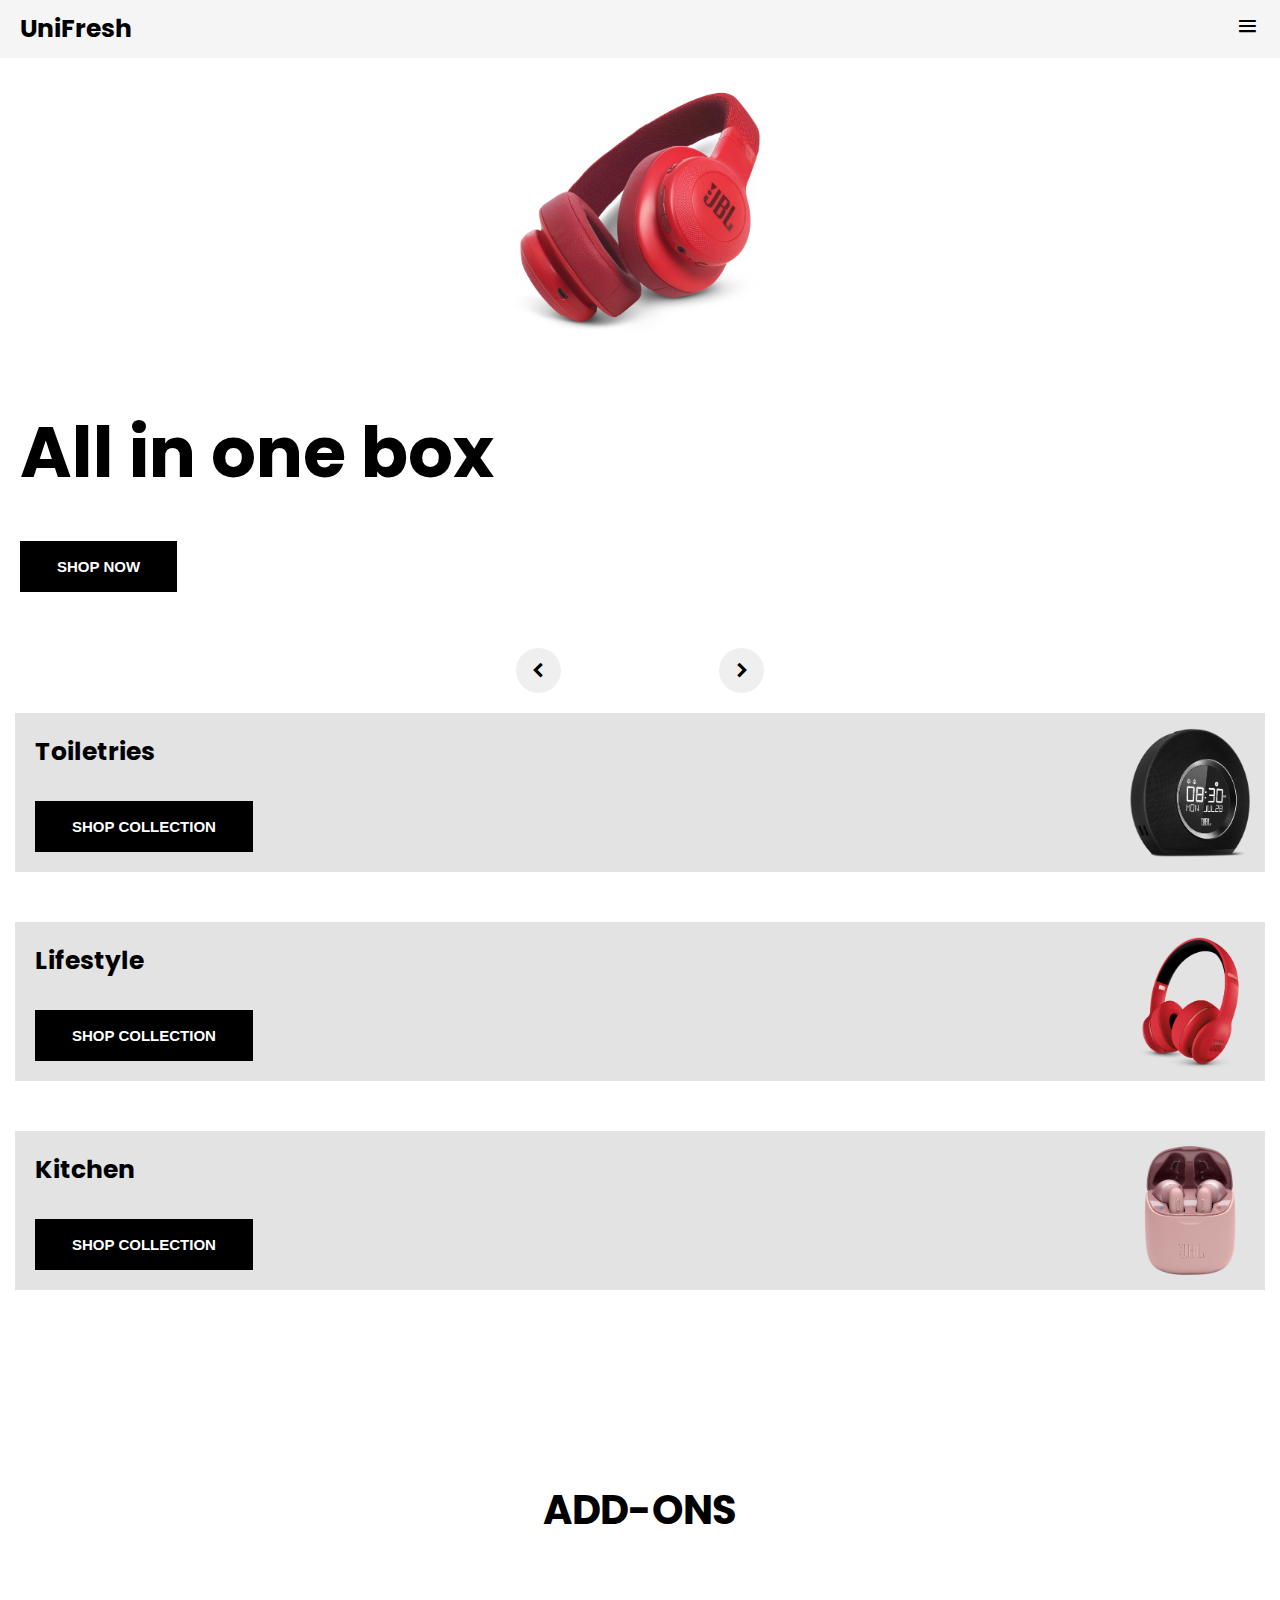
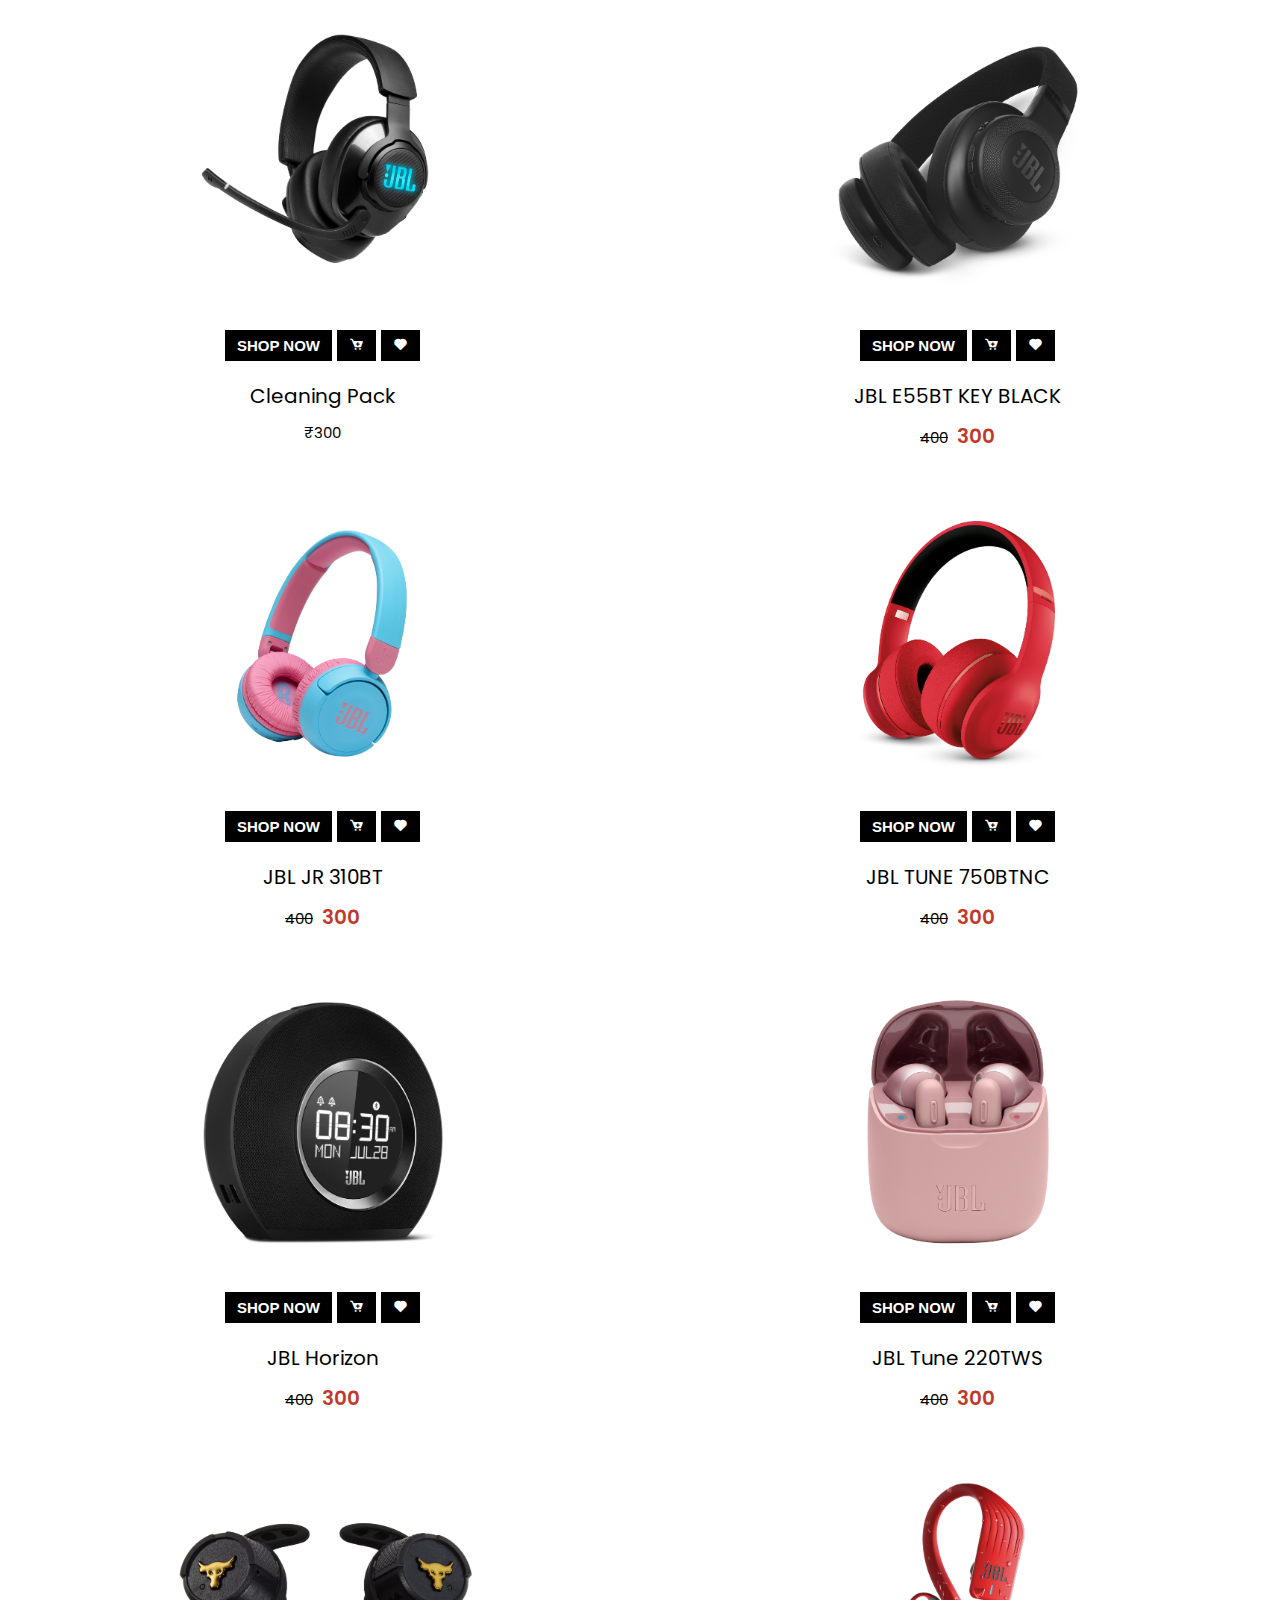
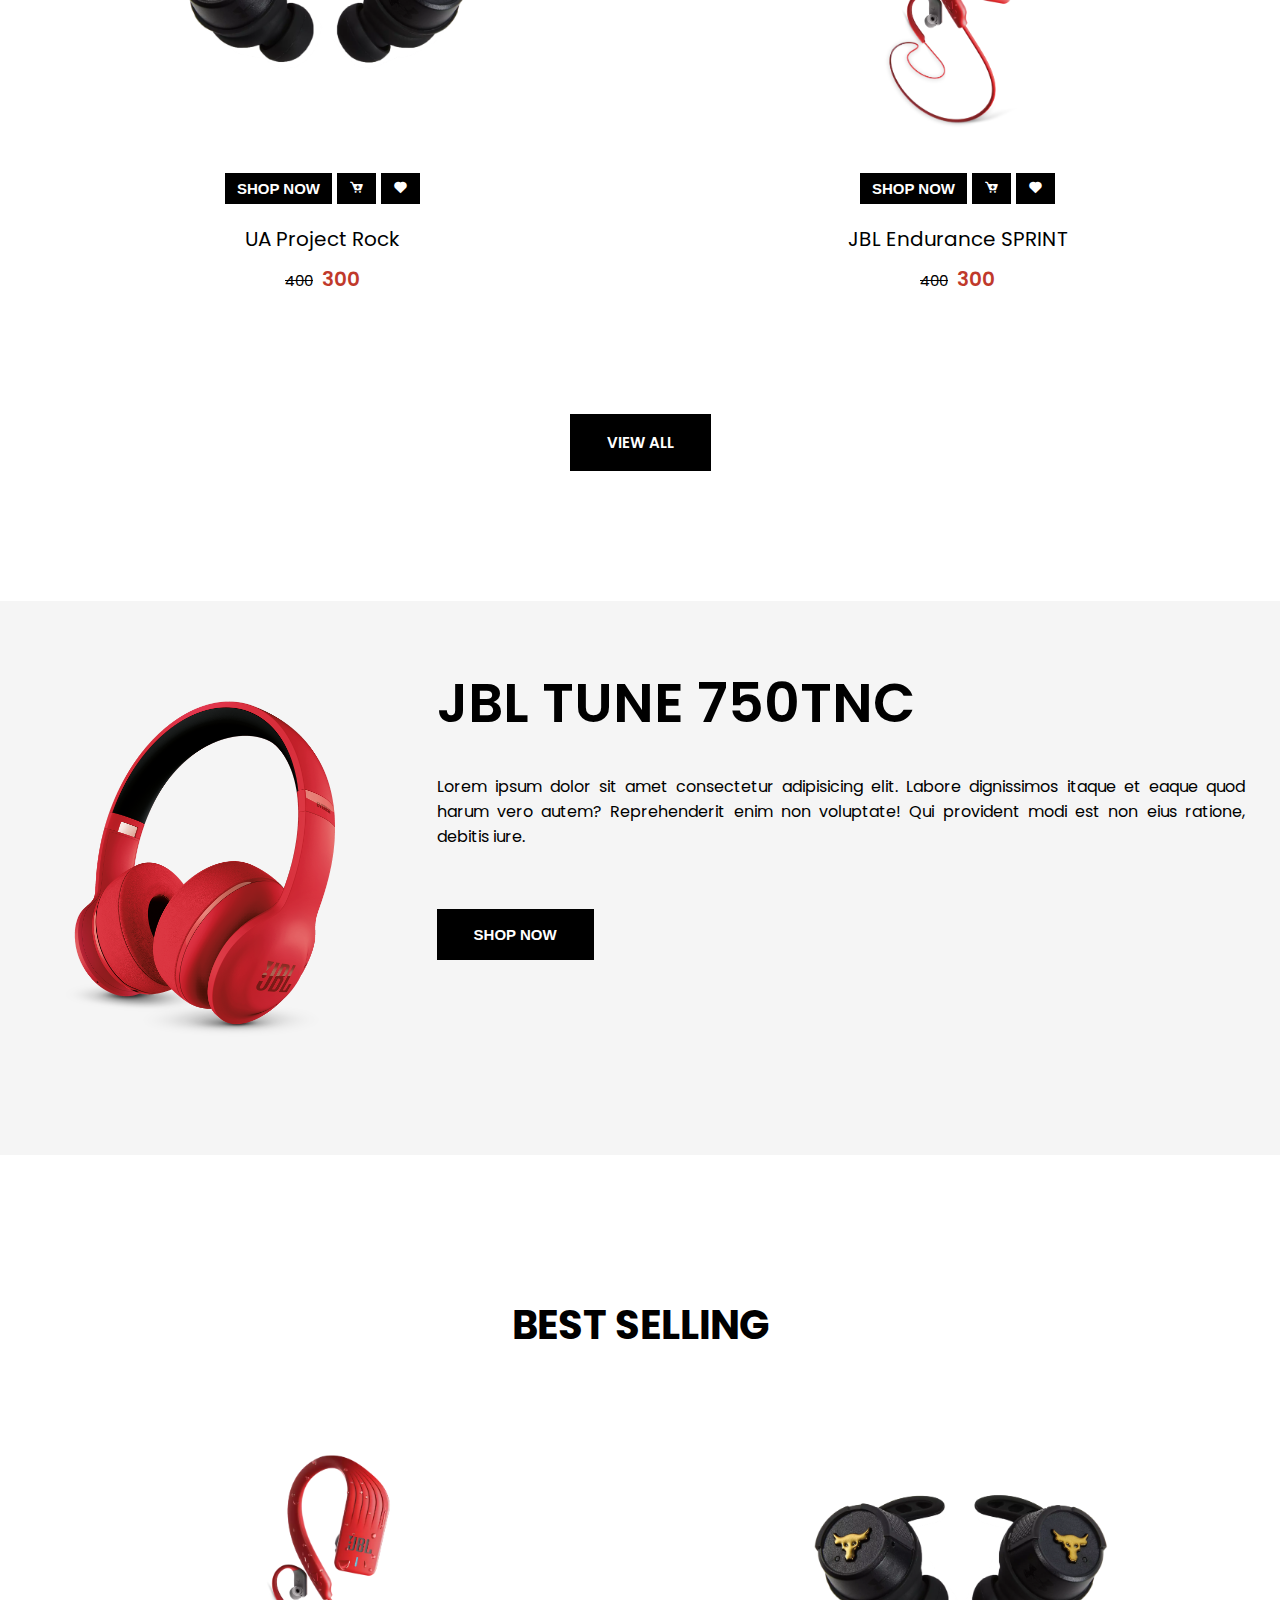
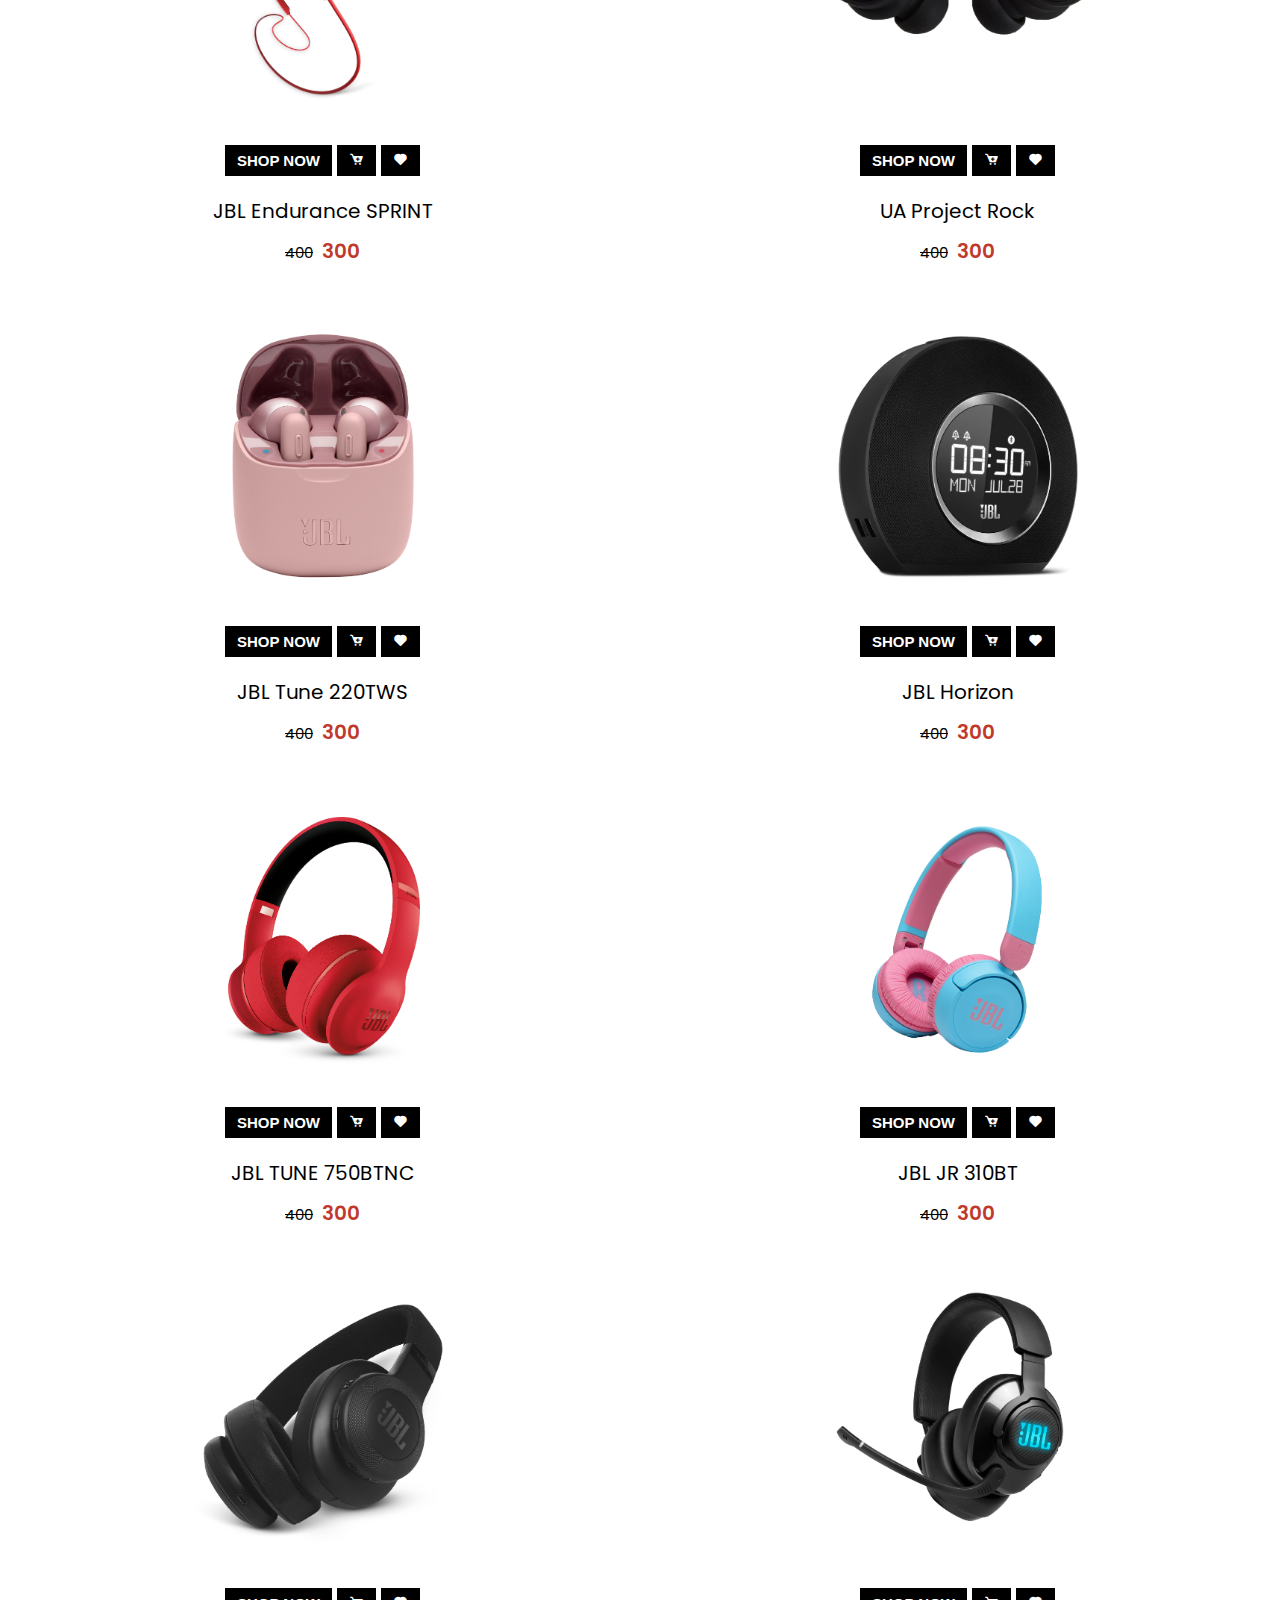
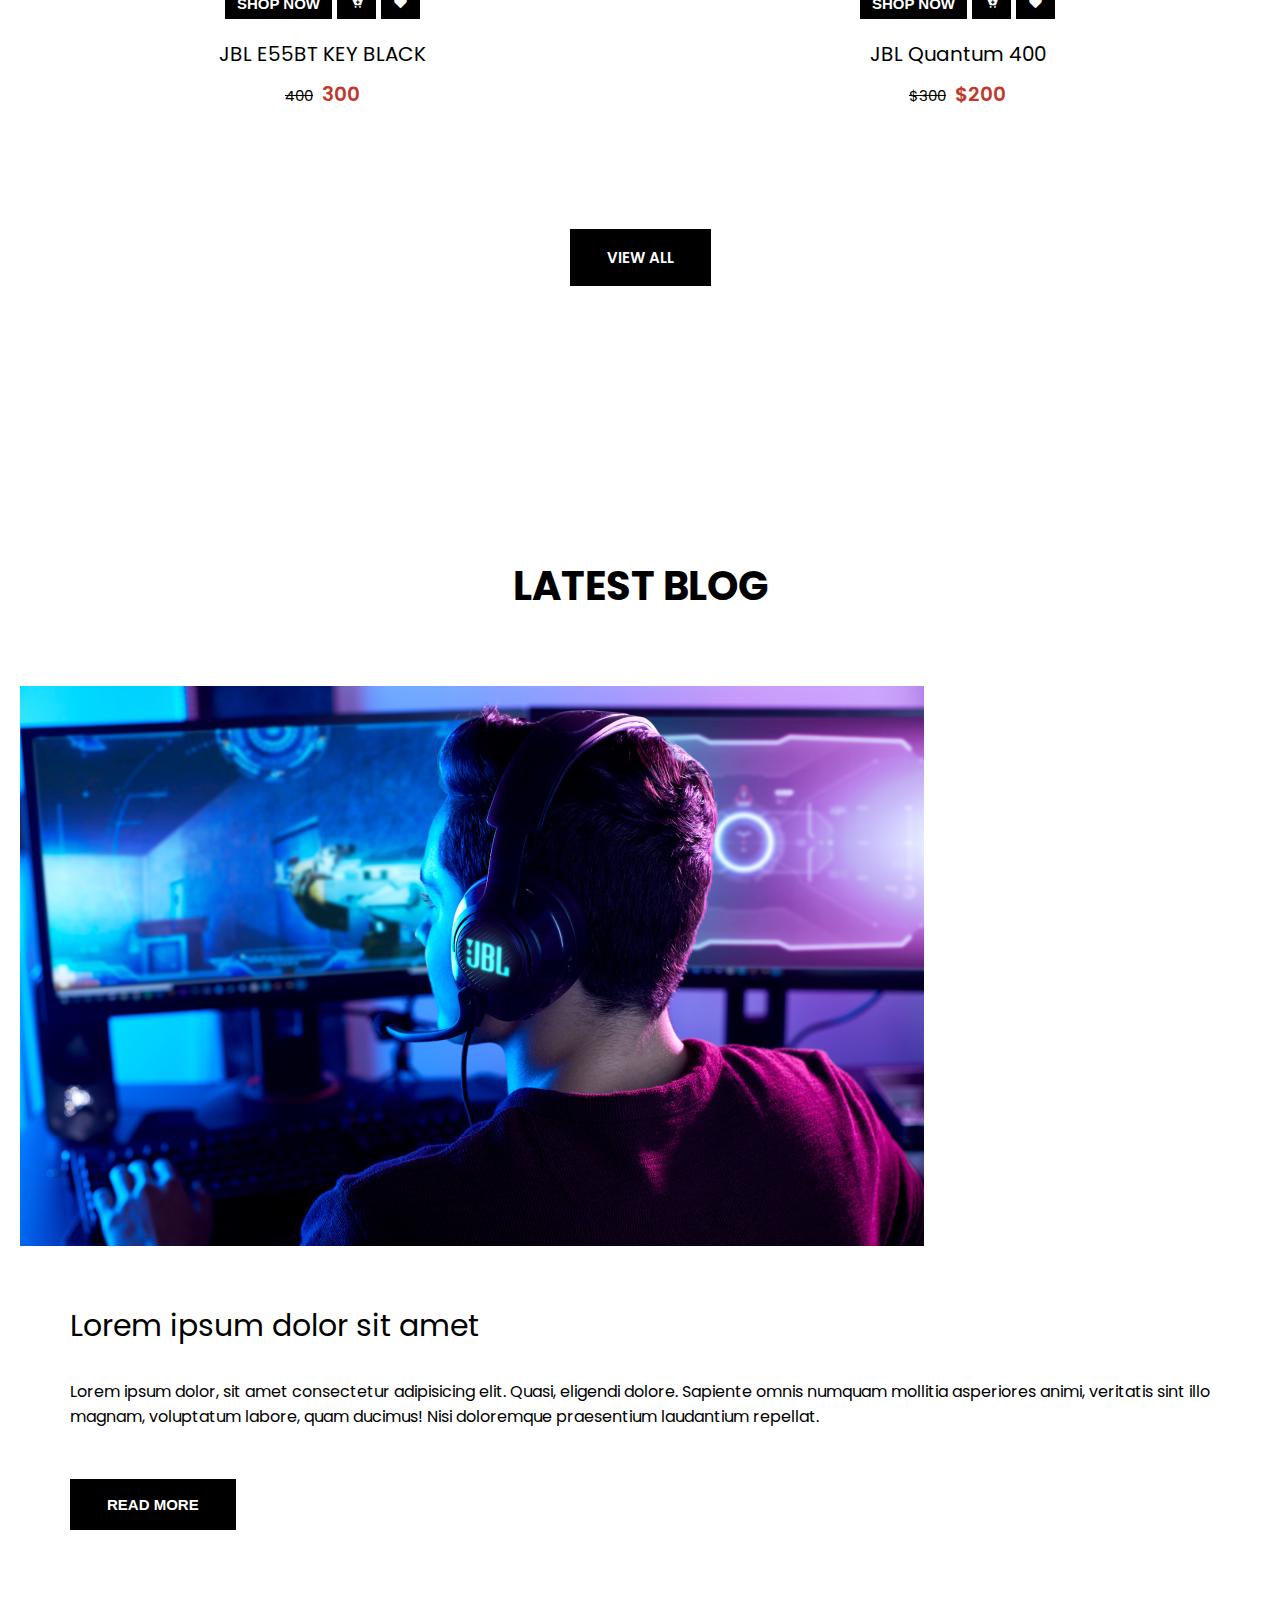
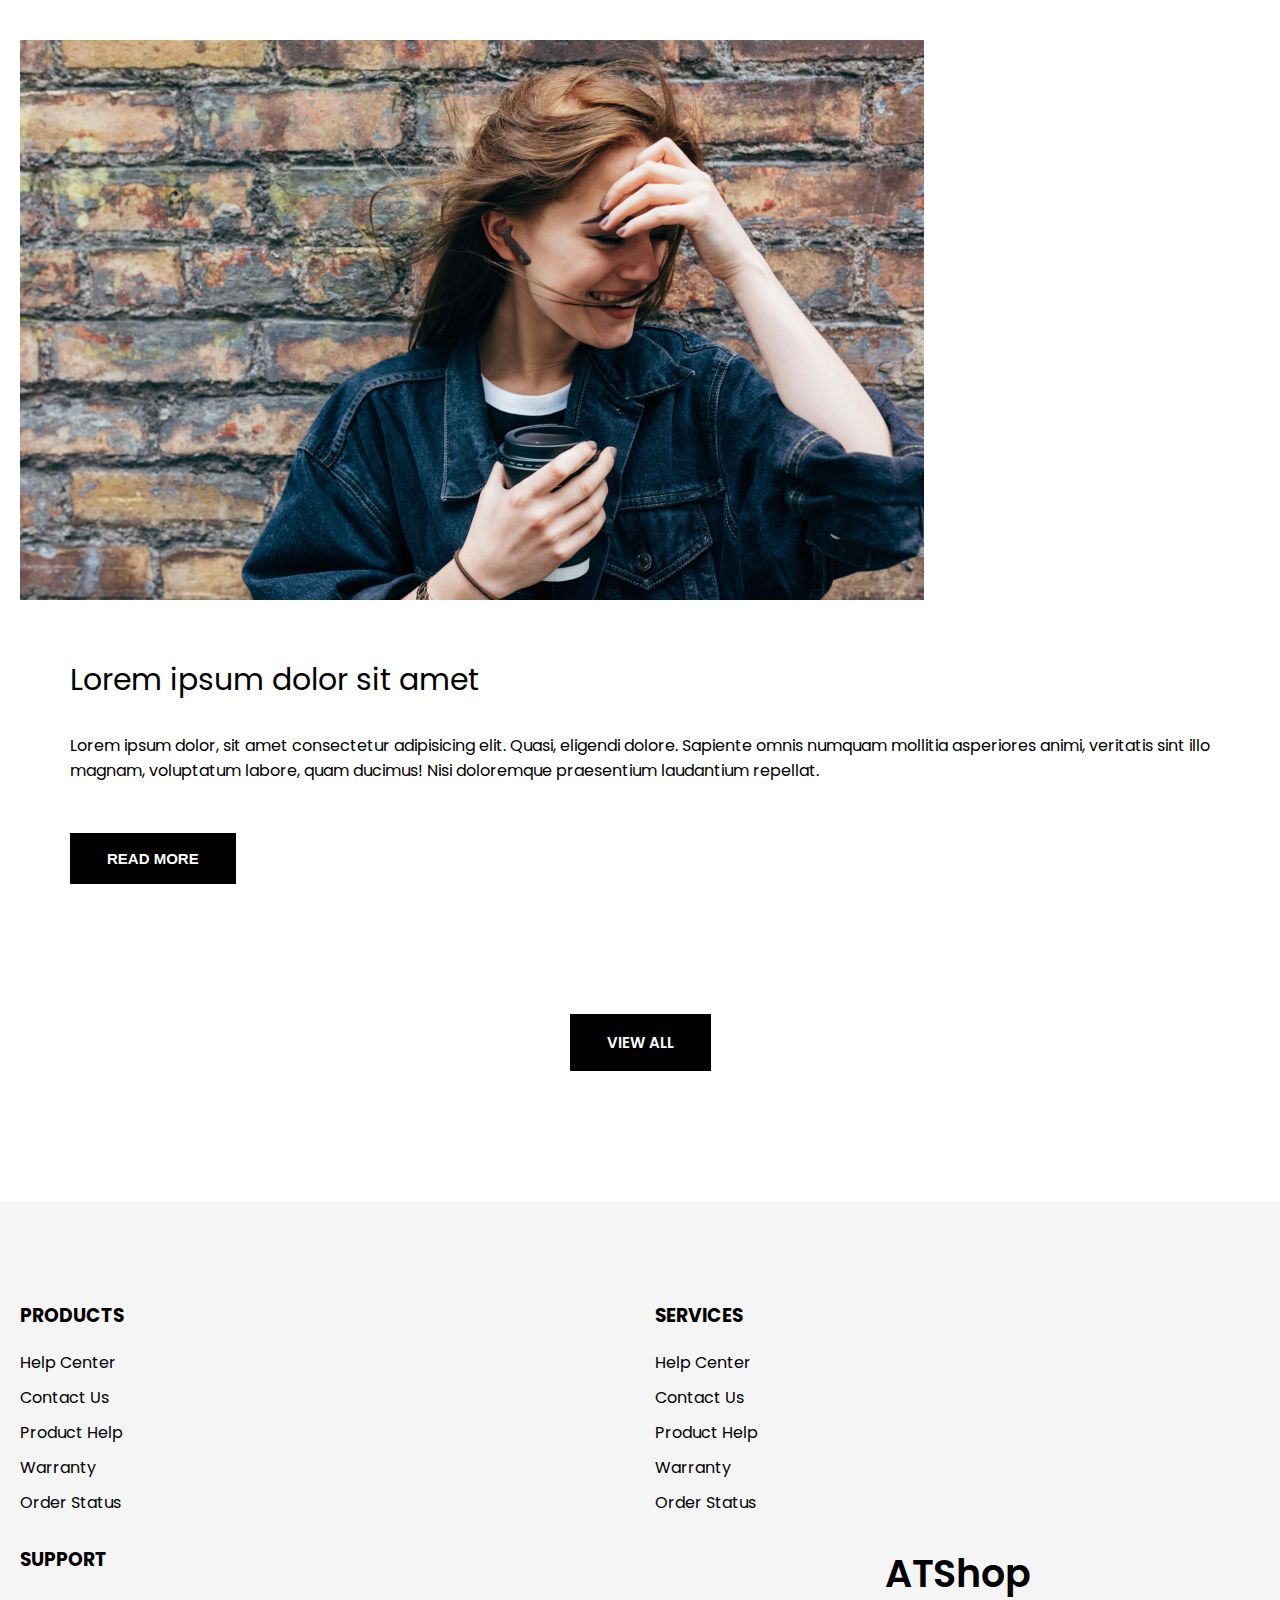
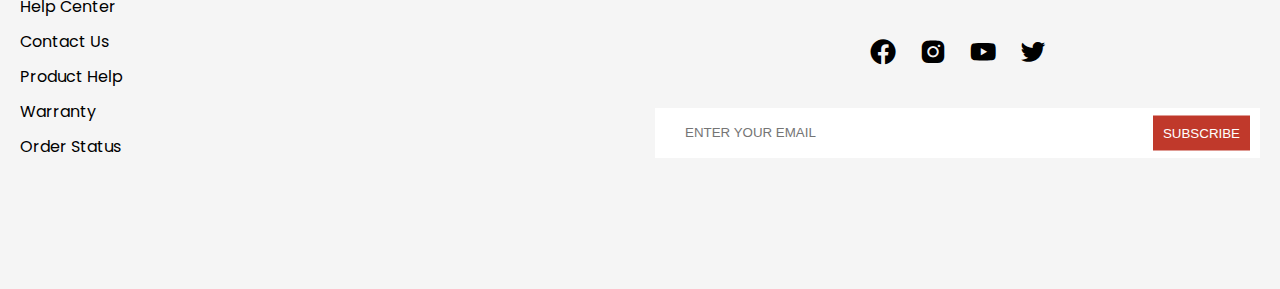
==== commit d8278314: "rushil update 1" ====
--- a/index.html
+++ b/index.html
@@ -5,7 +5,7 @@
     <meta charset="UTF-8">
     <meta http-equiv="X-UA-Compatible" content="IE=edge">
     <meta name="viewport" content="width=device-width, initial-scale=1.0">
-    <title>ATShop</title>
+    <title>UniFresh</title>
     <!-- google font -->
     <link rel="preconnect" href="https://fonts.gstatic.com">
     <link href="https://fonts.googleapis.com/css2?family=Poppins:ital,wght@0,100;0,200;0,300;0,400;0,500;0,600;0,700;0,800;0,900;1,100;1,200;1,300;1,400;1,500;1,600;1,700;1,900&display=swap" rel="stylesheet">
@@ -22,7 +22,7 @@
     <header>
         <!-- mobile menu -->
         <div class="mobile-menu bg-second">
-            <a href="#" class="mb-logo">ATShop</a>
+            <a href="#" class="mb-logo">UniFresh</a>
             <span class="mb-menu-toggle" id="mb-menu-toggle">
                 <i class='bx bx-menu'></i>
             </span>
@@ -36,32 +36,25 @@
             <!-- top header -->
             <div class="bg-second">
                 <div class="top-header container">
-                    <ul class="devided">
-                        <li>
-                            <a href="#">+840123456789</a>
-                        </li>
-                        <li>
-                            <a href="#">atshop@mail.com</a>
-                        </li>
+                    <ul class="devided">    
                     </ul>
                     <ul class="devided">
                         <li class="dropdown">
-                            <a href="">USD</a>
+                            <a href="">INR</a>
                             <i class='bx bxs-chevron-down'></i>
                             <ul class="dropdown-content">
-                                <li><a href="#">VND</a></li>
-                                <li><a href="#">JPY</a></li>
+                                <li><a href="#">USD</a></li>
+                                <li><a href="#">GBP</a></li>
                                 <li><a href="#">EUR</a></li>
+                                
+                               
                             </ul>
                         </li>
                         <li class="dropdown">
                             <a href="">ENGLISH</a>
                             <i class='bx bxs-chevron-down'></i>
                             <ul class="dropdown-content">
-                                <li><a href="#">VIETNAMESE</a></li>
-                                <li><a href="#">JAPANESE</a></li>
-                                <li><a href="#">FRENCH</a></li>
-                                <li><a href="#">SPANISH</a></li>
+                                <li><a href="#">HINDI</a></li>
                             </ul>
                         </li>
                         <li><a href="#">ORDER TRACKING</a></li>
@@ -72,7 +65,7 @@
             <!-- mid header -->
             <div class="bg-main">
                 <div class="mid-header container">
-                    <a href="#" class="logo">ATShop</a>
+                    <a href="#" class="logo">UniFresh</a>
                     <div class="search">
                         <input type="text" placeholder="Search">
                         <i class='bx bx-search-alt'></i>
@@ -97,48 +90,18 @@
                                 <div class="row">
                                     <div class="col-3 col-md-12">
                                         <div class="box">
+                                            
                                             <h3>Categories</h3>
                                             <ul>
-                                                <li><a href="#">Wireless</a></li>
-                                                <li><a href="#">Inear headphone</a></li>
-                                                <li><a href="#">Overear headphone</a></li>
-                                                <li><a href="#">sport headphone</a></li>
+                                                <li><a href="#">All in one box</a></li>
+                                                <li><a href="#">Lifestyle box</a></li>
+                                                <li><a href="#">Toiletries box</a></li>
+                                                <li><a href="#">Kitchen Box</a></li>
+                                                <li><a href="#">Premium Box</a></li>
                                             </ul>
                                         </div>
                                     </div>
-                                    <div class="col-3 col-md-12">
-                                        <div class="box">
-                                            <h3>Categories</h3>
-                                            <ul>
-                                                <li><a href="#">Wireless</a></li>
-                                                <li><a href="#">Inear headphone</a></li>
-                                                <li><a href="#">Overear headphone</a></li>
-                                                <li><a href="#">sport headphone</a></li>
-                                            </ul>
-                                        </div>
-                                    </div>
-                                    <div class="col-3 col-md-12">
-                                        <div class="box">
-                                            <h3>Categories</h3>
-                                            <ul>
-                                                <li><a href="#">Wireless</a></li>
-                                                <li><a href="#">Inear headphone</a></li>
-                                                <li><a href="#">Overear headphone</a></li>
-                                                <li><a href="#">sport headphone</a></li>
-                                            </ul>
-                                        </div>
-                                    </div>
-                                    <div class="col-3 col-md-12">
-                                        <div class="box">
-                                            <h3>Categories</h3>
-                                            <ul>
-                                                <li><a href="#">Wireless</a></li>
-                                                <li><a href="#">Inear headphone</a></li>
-                                                <li><a href="#">Overear headphone</a></li>
-                                                <li><a href="#">sport headphone</a></li>
-                                            </ul>
-                                        </div>
-                                    </div>
+                                    
                                 </div>
                                 <div class="row img-row">
                                     <div class="col-3">
@@ -165,7 +128,7 @@
                             </div>
                         </li>
                         <!-- end mega menu -->
-                        <li><a href="#">blog</a></li>
+                        <li><a href="#">nearby</a></li>
                         <li><a href="#">contact</a></li>
                     </ul>
                 </div>
@@ -184,14 +147,12 @@
                 <div class="slide active">
                     <div class="info">
                         <div class="info-content">
-                            <h3 class="top-down">
-                                JBL TUNE 750TNC
-                            </h3>
+                            
                             <h2 class="top-down trans-delay-0-2">
-                                Next-gen design
+                                All in one box
                             </h2>
                             <p class="top-down trans-delay-0-4">
-                                Lorem ipsum dolor sit amet consectetur adipisicing elit. Obcaecati dolor commodi dignissimos culpa, eaque eos necessitatibus possimus veniam, cupiditate rerum deleniti? Libero, ducimus error? Beatae velit dolore sint explicabo! Fugit.
+                                This box caters to all necessities you need to kick start your college life
                             </p>
                             <div class="top-down trans-delay-0-6">
                                 <button class="btn-flat btn-hover">
@@ -209,15 +170,11 @@
                 <div class="slide">
                     <div class="info">
                         <div class="info-content">
-                            <h3 class="top-down">
-                                JBL Quantum ONE
-                            </h3>
                             <h2 class="top-down trans-delay-0-2">
-                                Ipsum dolor
+                                Lifestyle Box
                             </h2>
                             <p class="top-down trans-delay-0-4">
-                                Lorem ipsum dolor sit amet consectetur adipisicing elit. A optio, voluptatum aperiam nobis quis maxime corporis porro alias soluta sunt quae consectetur aliquid blanditiis perspiciatis labore cumque, ullam, quam eligendi!
-                            </p>
+                                All things you need to make the room yours                            </p>
                             <div class="top-down trans-delay-0-6">
                                 <button class="btn-flat btn-hover">
                                     <span>shop now</span>
@@ -234,14 +191,12 @@
                 <div class="slide">
                     <div class="info">
                         <div class="info-content">
-                            <h3 class="top-down">
-                                JBL JR 310BT
-                            </h3>
+                            
                             <h2 class="top-down trans-delay-0-2">
-                                Consectetur Elit
+                                Toiletries box
                             </h2>
                             <p class="top-down trans-delay-0-4">
-                                Lorem ipsum dolor, sit amet consectetur adipisicing elit. Explicabo aut fugiat, libero magnam nemo inventore in tempora beatae officiis temporibus odit deserunt molestiae amet quam, asperiores, iure recusandae nulla labore!
+                                All basic hygeine items to complete your washroom needs
                             </p>
                             <div class="top-down trans-delay-0-6">
                                 <button class="btn-flat btn-hover">
@@ -254,6 +209,49 @@
                         <img src="./images/JBL_JR 310BT_Product Image_Hero_Skyblue.png" alt="">
                     </div>
                 </div>
+                <div class="slide active">
+                    <div class="info">
+                        <div class="info-content">
+                            
+                            <h2 class="top-down trans-delay-0-2">
+                                Kitchen Box
+                            </h2>
+                            <p class="top-down trans-delay-0-4">
+                                A versatile student kitchen box to help you cook your favourite midnight meals
+                            </p>
+                            <div class="top-down trans-delay-0-6">
+                                <button class="btn-flat btn-hover">
+                                    <span>shop now</span>
+                                </button>
+                            </div>
+                        </div>
+                    </div>
+                    <div class="img top-down">
+                        <img src="./images/JBL_E55BT_KEY_RED_6063_FS_x1-1605x1605px.webp" alt="">
+                    </div>
+                </div>
+                <div class="slide active">
+                    <div class="info">
+                        <div class="info-content">
+                            
+                            <h2 class="top-down trans-delay-0-2">
+                                Premium Box
+                            </h2>
+                            <p class="top-down trans-delay-0-4">
+                                The premium box is a complete collection of the all in one box and our most popular items
+                            </p>
+                            <div class="top-down trans-delay-0-6">
+                                <button class="btn-flat btn-hover">
+                                    <span>shop now</span>
+                                </button>
+                            </div>
+                        </div>
+                    </div>
+                    <div class="img top-down">
+                        <img src="./images/JBL_E55BT_KEY_RED_6063_FS_x1-1605x1605px.webp" alt="">
+                    </div>
+                </div>
+
                 <!-- end slide item -->
             </div>
             <!-- slider controller -->
@@ -274,7 +272,7 @@
             <div class="col-4 col-md-12 col-sm-12">
                 <div class="promotion-box">
                     <div class="text">
-                        <h3>Headphone & Earbuds</h3>
+                        <h3>Toiletries</h3>
                         <button class="btn-flat btn-hover"><span>shop collection</span></button>
                     </div>
                     <img src="./images/JBLHorizon_001_dvHAMaster.png" alt="">
@@ -283,7 +281,7 @@
             <div class="col-4 col-md-12 col-sm-12">
                 <div class="promotion-box">
                     <div class="text">
-                        <h3>JBL Quantum Series</h3>
+                        <h3>Lifestyle</h3>
                         <button class="btn-flat btn-hover"><span>shop collection</span></button>
                     </div>
                     <img src="./images/kisspng-beats-electronics-headphones-apple-beats-studio-red-headphones.png" alt="">
@@ -292,7 +290,7 @@
             <div class="col-4 col-md-12 col-sm-12">
                 <div class="promotion-box">
                     <div class="text">
-                        <h3>True Wireless Earbuds</h3>
+                        <h3>Kitchen</h3>
                         <button class="btn-flat btn-hover"><span>shop collection</span></button>
                     </div>
                     <img src="./images/JBL_TUNE220TWS_ProductImage_Pink_ChargingCaseOpen.png" alt="">
@@ -306,7 +304,7 @@
     <div class="section">
         <div class="container">
             <div class="section-header">
-                <h2>Latest product</h2>
+                <h2>Add-ons</h2>
             </div>
             <div class="row" id="latest-products">
                 <div class="col-3 col-md-6 col-sm-12">
@@ -326,11 +324,10 @@
                                 </button>
                             </div>
                             <div class="product-card-name">
-                                JBL Quantum 400
+                                Cleaning Pack
                             </div>
                             <div class="product-card-price">
-                                <span><del>$300</del></span>
-                                <span class="curr-price">$200</span>
+                                <span>₹300</span>
                             </div>
                         </div>
                     </div>
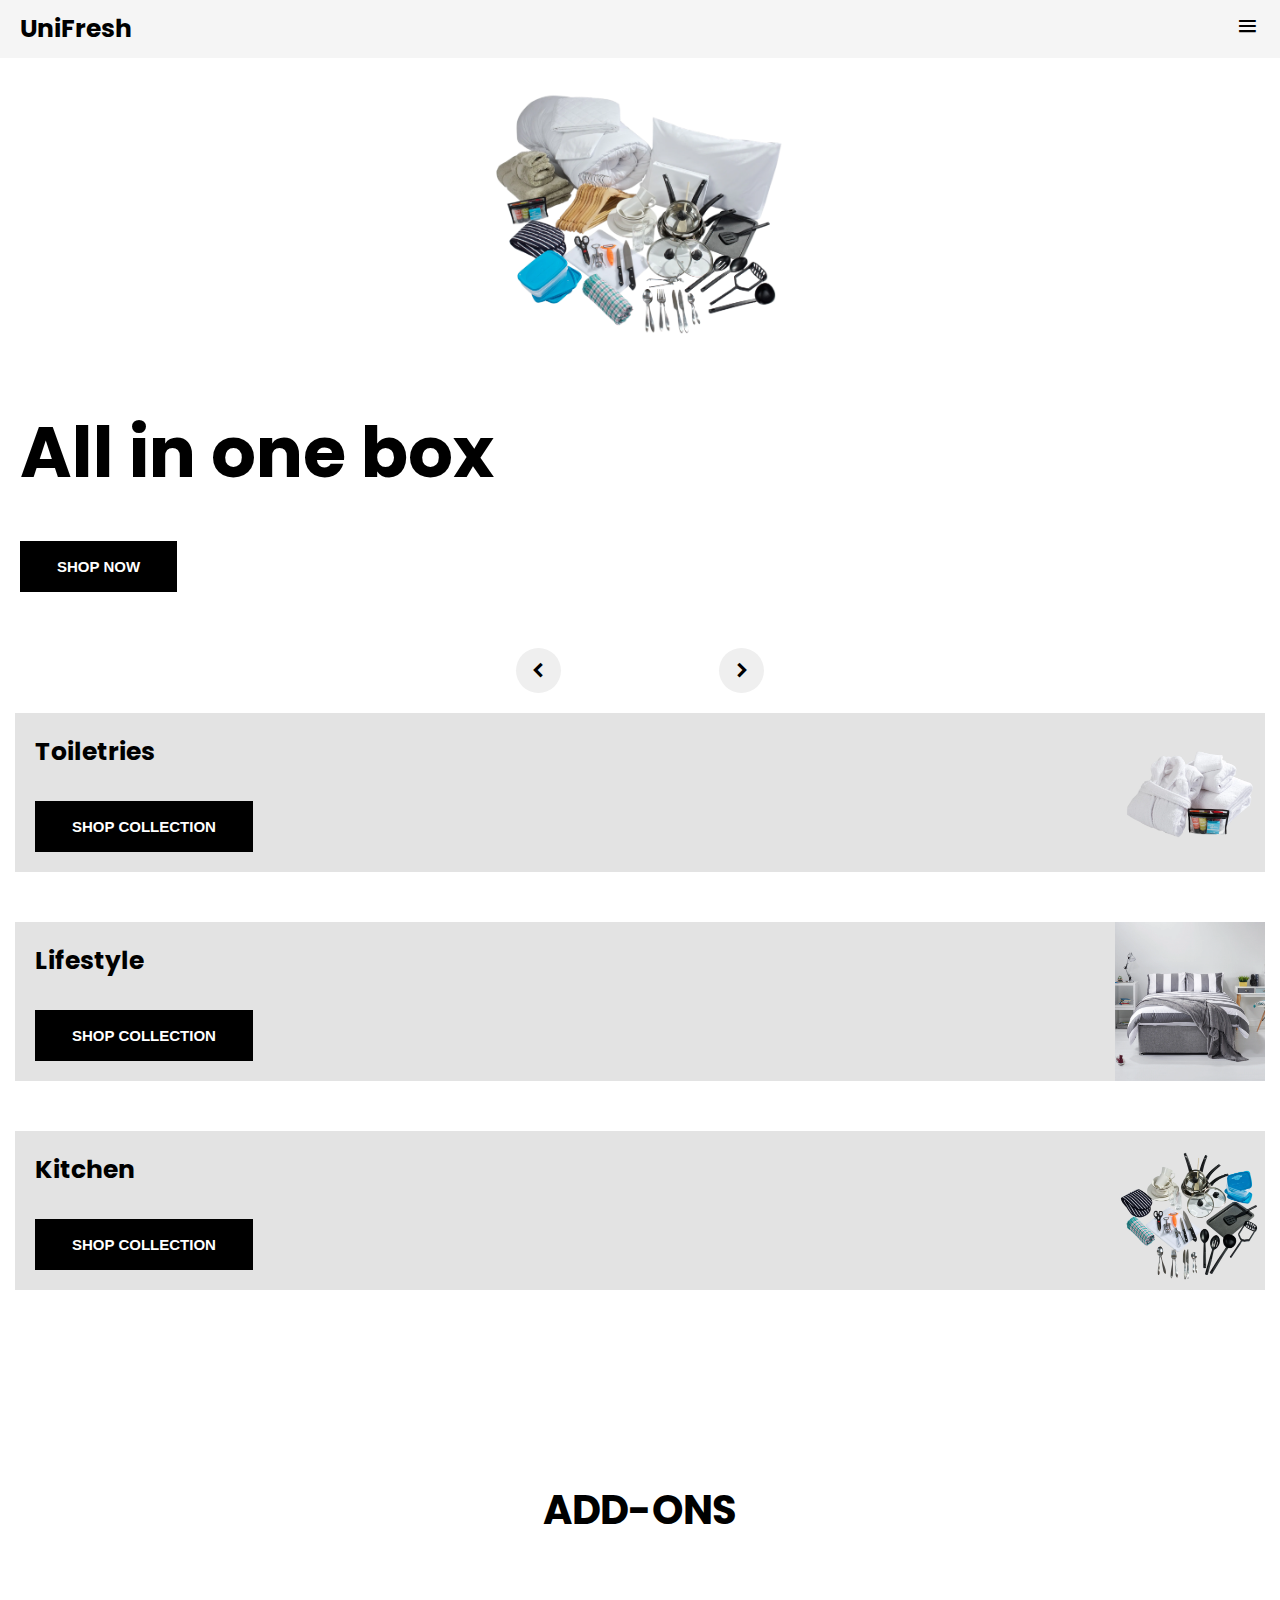
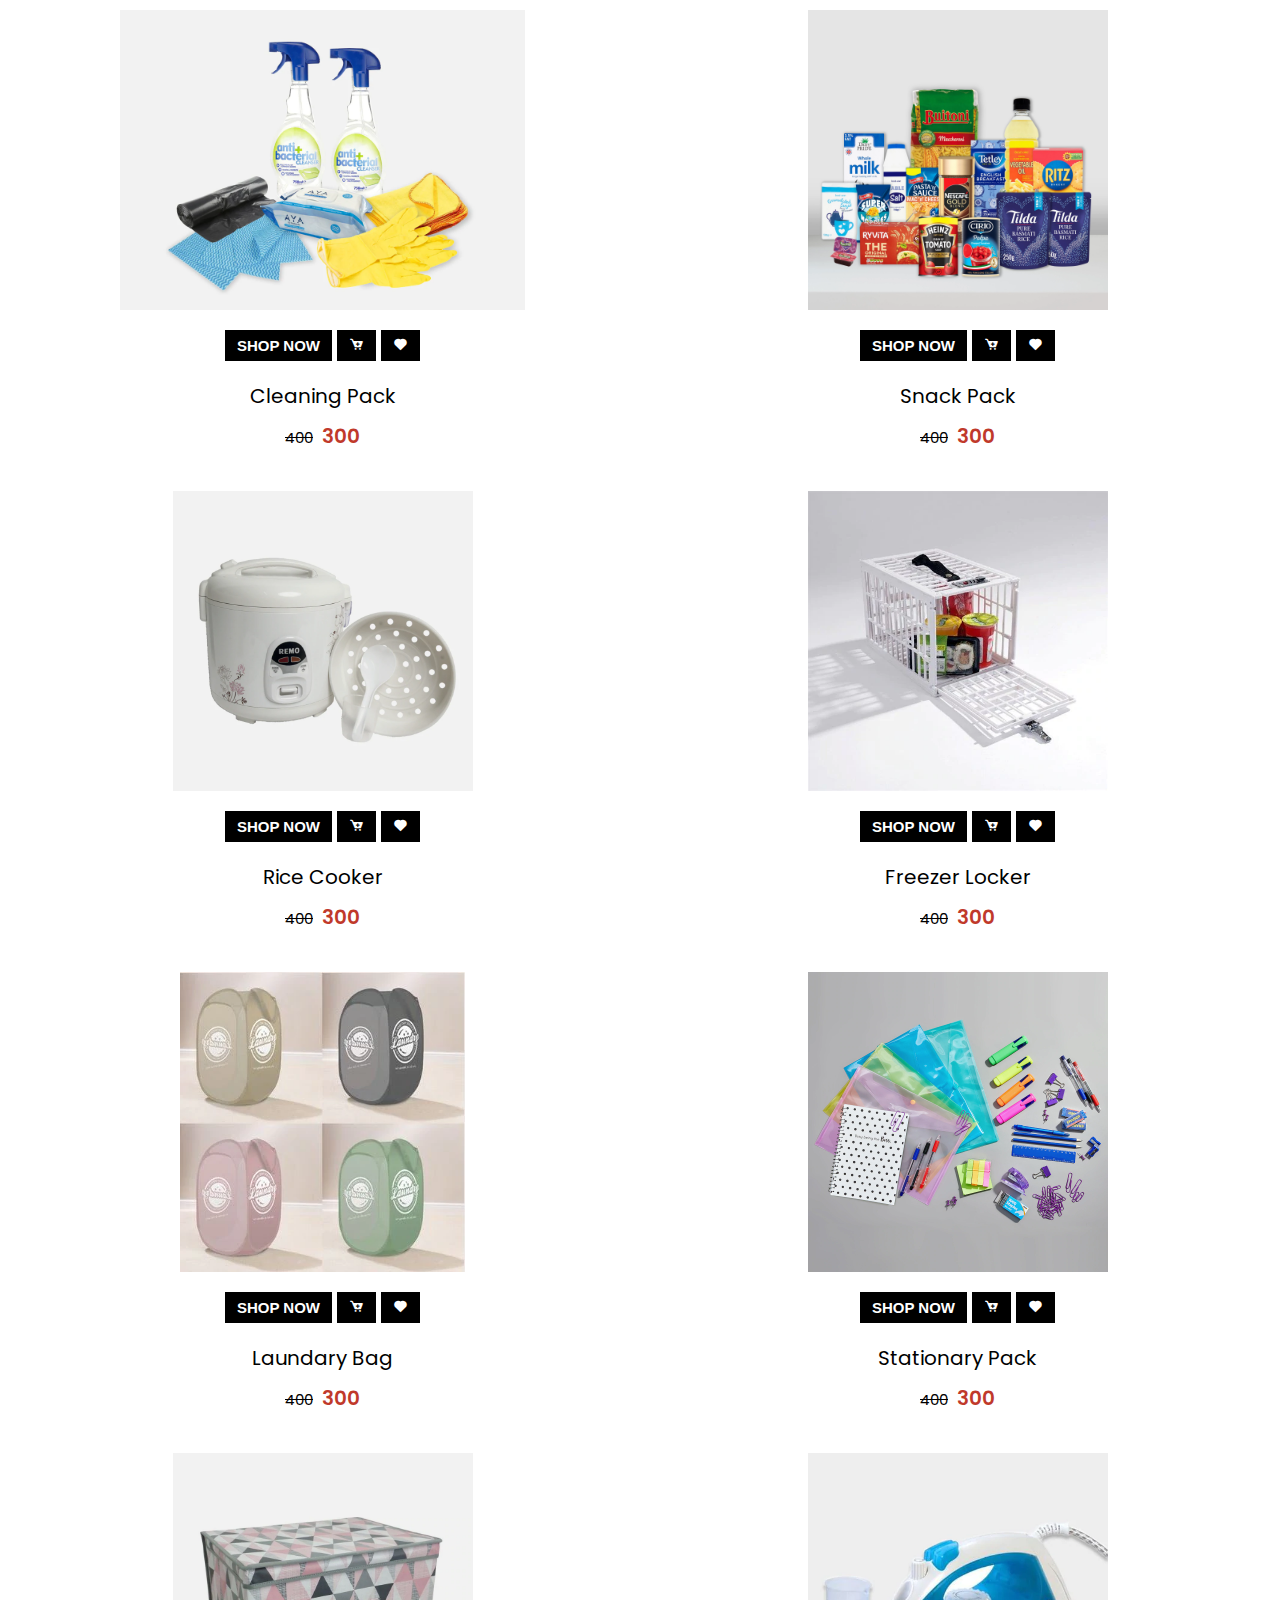
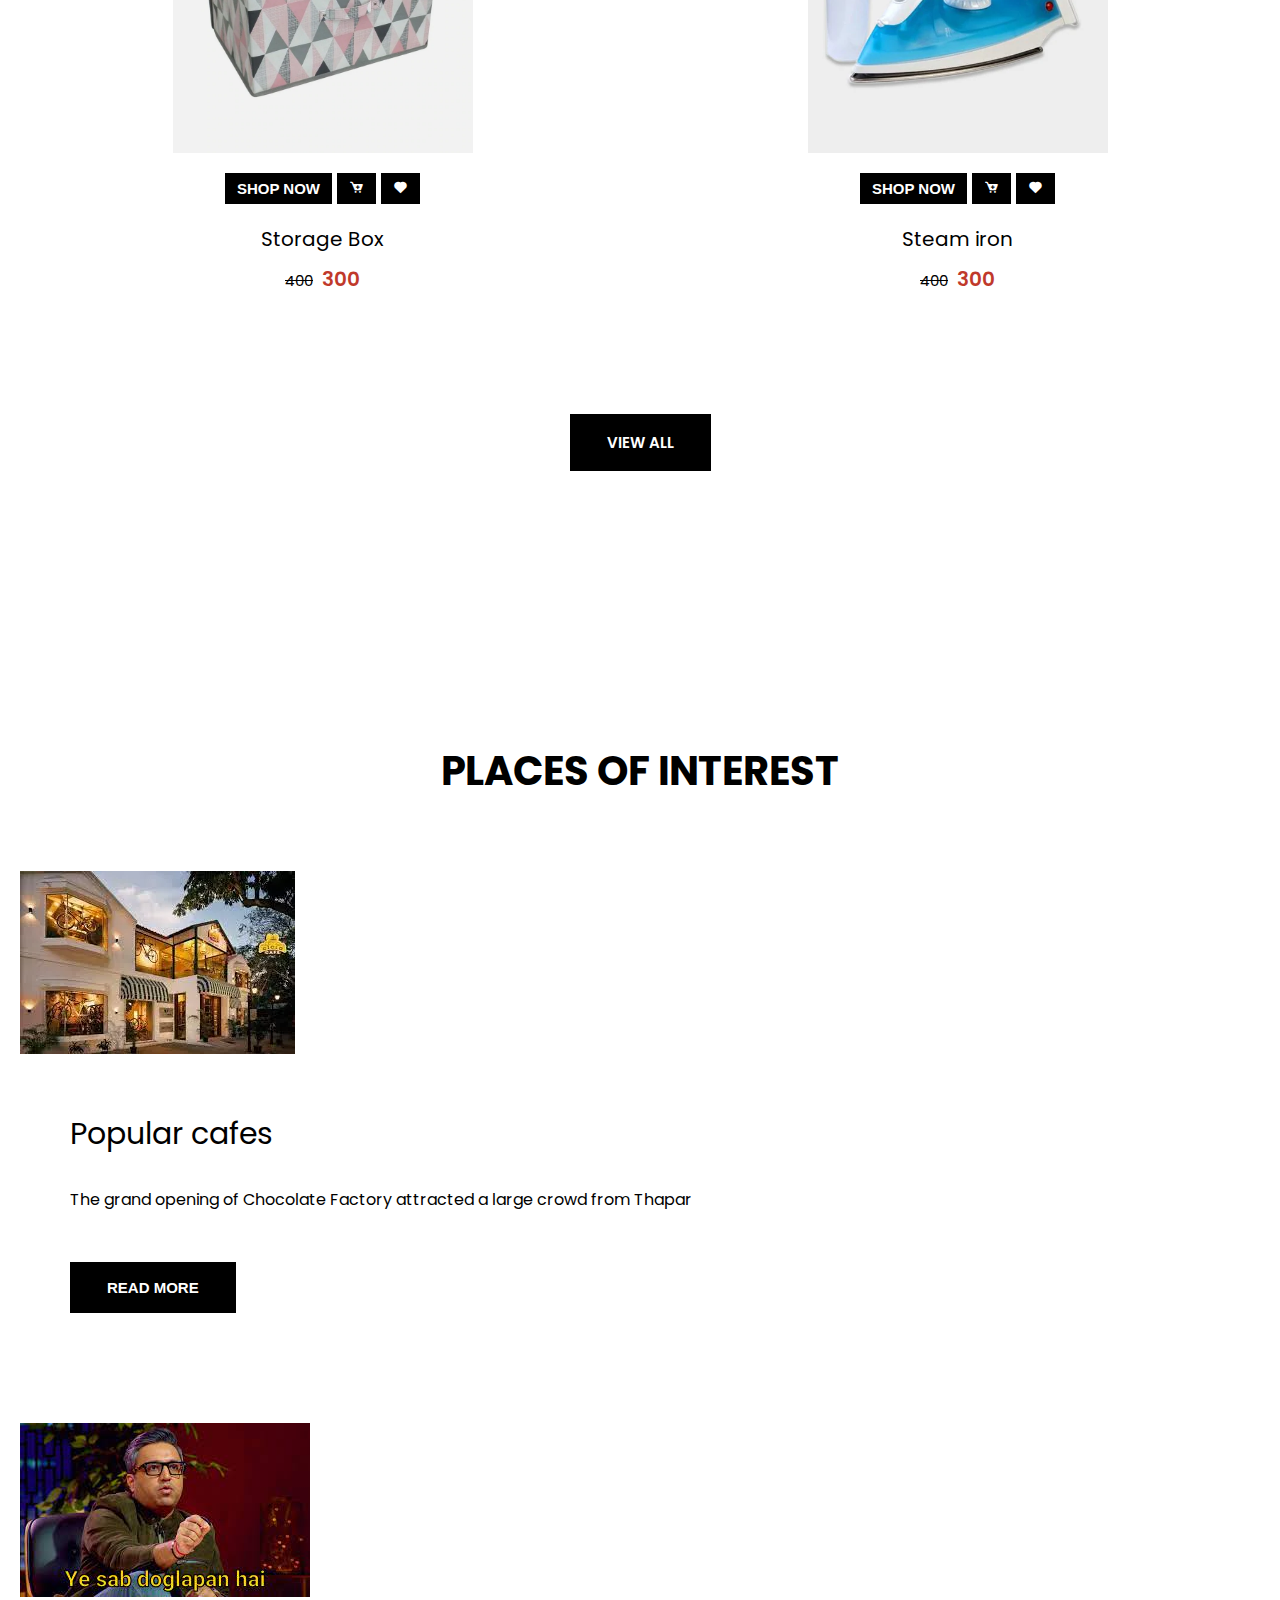
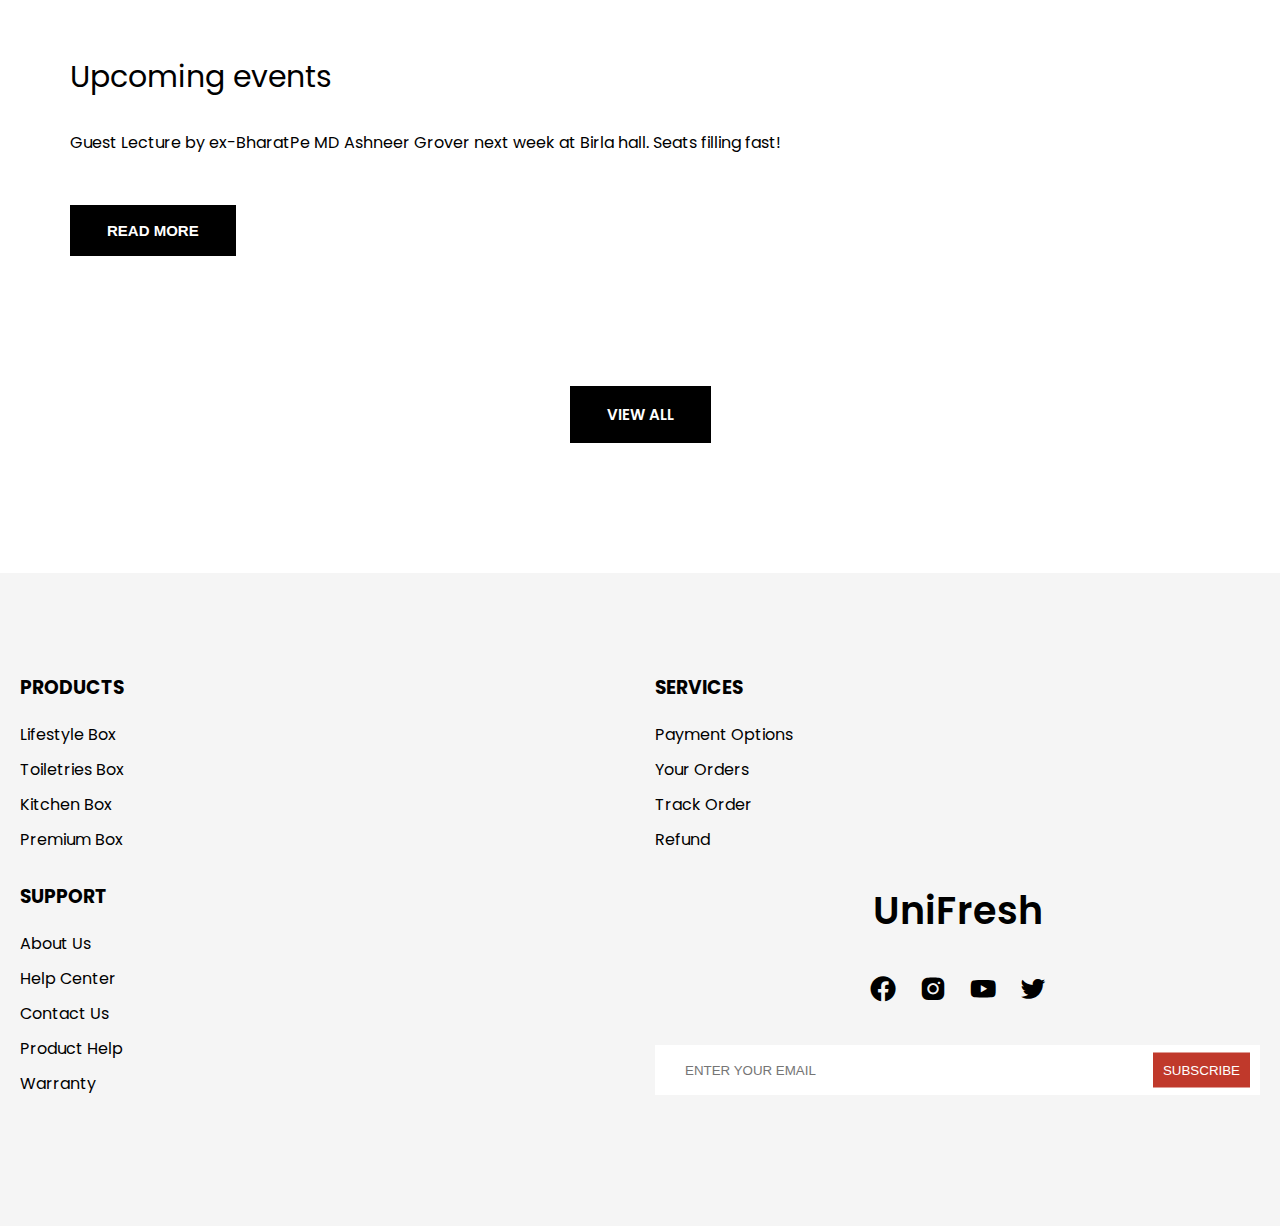
==== commit 2a982e48: "rushil #1" ====
--- a/index.html
+++ b/index.html
@@ -90,14 +90,13 @@
                                 <div class="row">
                                     <div class="col-3 col-md-12">
                                         <div class="box">
-                                            
                                             <h3>Categories</h3>
                                             <ul>
-                                                <li><a href="#">All in one box</a></li>
-                                                <li><a href="#">Lifestyle box</a></li>
-                                                <li><a href="#">Toiletries box</a></li>
-                                                <li><a href="#">Kitchen Box</a></li>
-                                                <li><a href="#">Premium Box</a></li>
+                                                <li><a href="#">All in one </a></li>
+                                                <li><a href="#">Lifestyle </a></li>
+                                                <li><a href="#">Toiletries </a></li>
+                                                <li><a href="#">Kitchen </a></li>
+                                                <li><a href="#">Premium </a></li>
                                             </ul>
                                         </div>
                                     </div>
@@ -106,22 +105,22 @@
                                 <div class="row img-row">
                                     <div class="col-3">
                                         <div class="box">
-                                            <img src="./images/kisspng-beats-electronics-headphones-apple-beats-studio-red-headphones.png" alt="">
+                                            <img src="./images/fullkitout.webp" alt="">
                                         </div>
                                     </div>
                                     <div class="col-3">
                                         <div class="box">
-                                            <img src="./images/JBL_TUNE220TWS_ProductImage_Pink_ChargingCaseOpen.png" alt="">
+                                            <img src="./images/kitchenkit.webp" alt="">
                                         </div>
                                     </div>
                                     <div class="col-3">
                                         <div class="box">
-                                            <img src="./images/JBL_JR 310BT_Product Image_Hero_Skyblue.png" alt="">
+                                            <img src="./images/bedroomkit.webp" alt="">
                                         </div>
                                     </div>
                                     <div class="col-3">
                                         <div class="box">
-                                            <img src="./images/JBLHorizon_001_dvHAMaster.png" alt="">
+                                            <img src="./images/bathroomkit.webp" alt="">
                                         </div>
                                     </div>
                                 </div>
@@ -162,7 +161,7 @@
                         </div>
                     </div>
                     <div class="img top-down">
-                        <img src="./images/JBL_E55BT_KEY_RED_6063_FS_x1-1605x1605px.webp" alt="">
+                        <img src="images\fullkitout.webp" alt="">
                     </div>
                 </div>
                 <!-- end slide item -->
@@ -183,7 +182,7 @@
                         </div>
                     </div>
                     <div class="img right-left">
-                        <img src="./images/JBL_E55BT_KEY_BLACK_6175_FS_x1-1605x1605px.png" alt="">
+                        <img src="images\throw.webp" alt="">
                     </div>
                 </div>
                 <!-- end slide item -->
@@ -206,7 +205,7 @@
                         </div>
                     </div>
                     <div class="img left-right">
-                        <img src="./images/JBL_JR 310BT_Product Image_Hero_Skyblue.png" alt="">
+                        <img src="images\bathroomkit.webp" alt="">
                     </div>
                 </div>
                 <div class="slide active">
@@ -227,7 +226,7 @@
                         </div>
                     </div>
                     <div class="img top-down">
-                        <img src="./images/JBL_E55BT_KEY_RED_6063_FS_x1-1605x1605px.webp" alt="">
+                        <img src="images\kitchenkit.webp" alt="">
                     </div>
                 </div>
                 <div class="slide active">
@@ -248,7 +247,7 @@
                         </div>
                     </div>
                     <div class="img top-down">
-                        <img src="./images/JBL_E55BT_KEY_RED_6063_FS_x1-1605x1605px.webp" alt="">
+                        <img src="images\ultimatekit.webp" alt="">
                     </div>
                 </div>
 
@@ -275,7 +274,7 @@
                         <h3>Toiletries</h3>
                         <button class="btn-flat btn-hover"><span>shop collection</span></button>
                     </div>
-                    <img src="./images/JBLHorizon_001_dvHAMaster.png" alt="">
+                    <img src="images\bathroomkit.webp" alt="">
                 </div>
             </div>
             <div class="col-4 col-md-12 col-sm-12">
@@ -284,7 +283,7 @@
                         <h3>Lifestyle</h3>
                         <button class="btn-flat btn-hover"><span>shop collection</span></button>
                     </div>
-                    <img src="./images/kisspng-beats-electronics-headphones-apple-beats-studio-red-headphones.png" alt="">
+                    <img src="images\throw.webp" alt="">
                 </div>
             </div>
             <div class="col-4 col-md-12 col-sm-12">
@@ -293,7 +292,7 @@
                         <h3>Kitchen</h3>
                         <button class="btn-flat btn-hover"><span>shop collection</span></button>
                     </div>
-                    <img src="./images/JBL_TUNE220TWS_ProductImage_Pink_ChargingCaseOpen.png" alt="">
+                    <img src="images\kitchenkit.webp" alt="">
                 </div>
             </div>
         </div>
@@ -310,8 +309,9 @@
                 <div class="col-3 col-md-6 col-sm-12">
                     <div class="product-card">
                         <div class="product-card-img">
-                            <img src="./images/JBL_Quantum_400_Product Image_Hero 02.png" alt="">
-                            <img src="./images/JBL_Quantum_400_Product Image_Hero Mic Up.webp" alt="">
+                            <img src="images\cleaning pack.webp" alt="">
+                            <img src="images\cleaning pack.webp" alt="">
+                            
                         </div>
                         <div class="product-card-info">
                             <div class="product-btn">
@@ -327,71 +327,8 @@
                                 Cleaning Pack
                             </div>
                             <div class="product-card-price">
-                                <span>₹300</span>
-                            </div>
-                        </div>
-                    </div>
-                </div>
-            </div>
-            <div class="section-footer">
-                <a href="./products.html" class="btn-flat btn-hover">view all</a>
-            </div>
-        </div>
-    </div>
-    <!-- end product list -->
-
-    <!-- special product -->
-    <div class="bg-second">
-        <div class="section container">
-            <div class="row">
-                <div class="col-4 col-md-4">
-                    <div class="sp-item-img">
-                        <img src="./images/kisspng-beats-electronics-headphones-apple-beats-studio-red-headphones.png" alt="">
-                    </div>
-                </div>
-                <div class="col-7 col-md-8">
-                    <div class="sp-item-info">
-                        <div class="sp-item-name">JBL TUNE 750TNC</div>
-                        <p class="sp-item-description">
-                            Lorem ipsum dolor sit amet consectetur adipisicing elit. Labore dignissimos itaque et eaque quod harum vero autem? Reprehenderit enim non voluptate! Qui provident modi est non eius ratione, debitis iure.
-                        </p>
-                        <button class="btn-flat btn-hover">shop now</button>
-                    </div>
-                </div>
-            </div>
-        </div>
-    </div>
-    <!-- end special product -->
-
-    <!-- product list -->
-    <div class="section">
-        <div class="container">
-            <div class="section-header">
-                <h2>best selling</h2>
-            </div>
-            <div class="row" id="best-products">
-                <div class="col-3 col-md-6 col-sm-12">
-                    <div class="product-card">
-                        <div class="product-card-img">
-                            <img src="./images/JBL_Quantum_400_Product Image_Hero 02.png" alt="">
-                            <img src="./images/JBL_Quantum_400_Product Image_Hero Mic Up.webp" alt="">
-                        </div>
-                        <div class="product-card-info">
-                            <div class="product-btn">
-                                <button class="btn-flat btn-hover btn-shop-now">shop now</button>
-                                <button class="btn-flat btn-hover btn-cart-add">
-                                    <i class='bx bxs-cart-add'></i>
-                                </button>
-                                <button class="btn-flat btn-hover btn-cart-add">
-                                    <i class='bx bxs-heart'></i>
-                                </button>
-                            </div>
-                            <div class="product-card-name">
-                                JBL Quantum 400
-                            </div>
-                            <div class="product-card-price">
-                                <span><del>$300</del></span>
-                                <span class="curr-price">$200</span>
+                                <span><del>400</del></span>
+                                <span class="curr-price">300</span>
                             </div>
                         </div>
                     </div>
@@ -408,32 +345,32 @@
     <div class="section">
         <div class="container">
             <div class="section-header">
-                <h2>latest blog</h2>
+                <h2>Places of interest</h2>
             </div>
             <div class="blog">
                 <div class="blog-img">
-                    <img src="./images/JBL_Quantum400_Lifestyle1.png" alt="">
+                    <img src="images\cafe.webp" alt="">
                 </div>
                 <div class="blog-info">
                     <div class="blog-title">
-                        Lorem ipsum dolor sit amet
+                        Popular cafes
                     </div>
                     <div class="blog-preview">
-                        Lorem ipsum dolor, sit amet consectetur adipisicing elit. Quasi, eligendi dolore. Sapiente omnis numquam mollitia asperiores animi, veritatis sint illo magnam, voluptatum labore, quam ducimus! Nisi doloremque praesentium laudantium repellat.
+                        The grand opening of Chocolate Factory attracted a large crowd from Thapar
                     </div>
                     <button class="btn-flat btn-hover">read more</button>
                 </div>
             </div>
             <div class="blog row-revere">
                 <div class="blog-img">
-                    <img src="./images/JBL_TUNE220TWS_Lifestyle_black.png" alt="">
+                    <img src="images\event.jpg" alt="">
                 </div>
                 <div class="blog-info">
                     <div class="blog-title">
-                        Lorem ipsum dolor sit amet
+                        Upcoming events
                     </div>
                     <div class="blog-preview">
-                        Lorem ipsum dolor, sit amet consectetur adipisicing elit. Quasi, eligendi dolore. Sapiente omnis numquam mollitia asperiores animi, veritatis sint illo magnam, voluptatum labore, quam ducimus! Nisi doloremque praesentium laudantium repellat.
+                        Guest Lecture by ex-BharatPe MD Ashneer Grover next week at Birla hall. Seats filling fast!
                     </div>
                     <button class="btn-flat btn-hover">read more</button>
                 </div>
@@ -452,37 +389,37 @@
                 <div class="col-3 col-md-6">
                     <h3 class="footer-head">Products</h3>
                     <ul class="menu">
+                        <li><a href="#">Lifestyle box</a></li>
+                            <li><a href="#">Toiletries box</a></li>
+                            <li><a href="#">Kitchen Box</a></li>
+                            <li><a href="#">Premium Box</a></li>
+                    </ul>
+                </div>
+                <div class="col-3 col-md-6">
+                    <h3 class="footer-head">services</h3>
+                    <ul class="menu">
+                        
+                        <li><a href="#">Payment Options</a></li>
+                        <li><a href="#">Your Orders</a></li>
+                        <li><a href="#">Track Order</a></li>
+                        <li><a href="#">Refund</a></li>
+                    </ul>
+                </div>
+                <div class="col-3 col-md-6">
+                    <h3 class="footer-head">support</h3>
+                    <ul class="menu">
+                        <li><a href="#">About us</a></li>
                         <li><a href="#">Help center</a></li>
                         <li><a href="#">Contact us</a></li>
                         <li><a href="#">product help</a></li>
                         <li><a href="#">warranty</a></li>
-                        <li><a href="#">order status</a></li>
-                    </ul>
-                </div>
-                <div class="col-3 col-md-6">
-                    <h3 class="footer-head">services</h3>
-                    <ul class="menu">
-                        <li><a href="#">Help center</a></li>
-                        <li><a href="#">Contact us</a></li>
-                        <li><a href="#">product help</a></li>
-                        <li><a href="#">warranty</a></li>
-                        <li><a href="#">order status</a></li>
-                    </ul>
-                </div>
-                <div class="col-3 col-md-6">
-                    <h3 class="footer-head">support</h3>
-                    <ul class="menu">
-                        <li><a href="#">Help center</a></li>
-                        <li><a href="#">Contact us</a></li>
-                        <li><a href="#">product help</a></li>
-                        <li><a href="#">warranty</a></li>
-                        <li><a href="#">order status</a></li>
+                        
                     </ul>
                 </div>
                 <div class="col-3 col-md-6 col-sm-12">
                     <div class="contact">
                         <h3 class="contact-header">
-                            ATShop
+                            UniFresh
                         </h3>
                         <ul class="contact-socials">
                             <li><a href="#">
--- a/css/app.css
+++ b/css/app.css
@@ -596,7 +596,7 @@
     margin-bottom: 60px;
 }
 
-.blog-img,
+.blog-img
 .blog-info {
     width: 50%;
 }
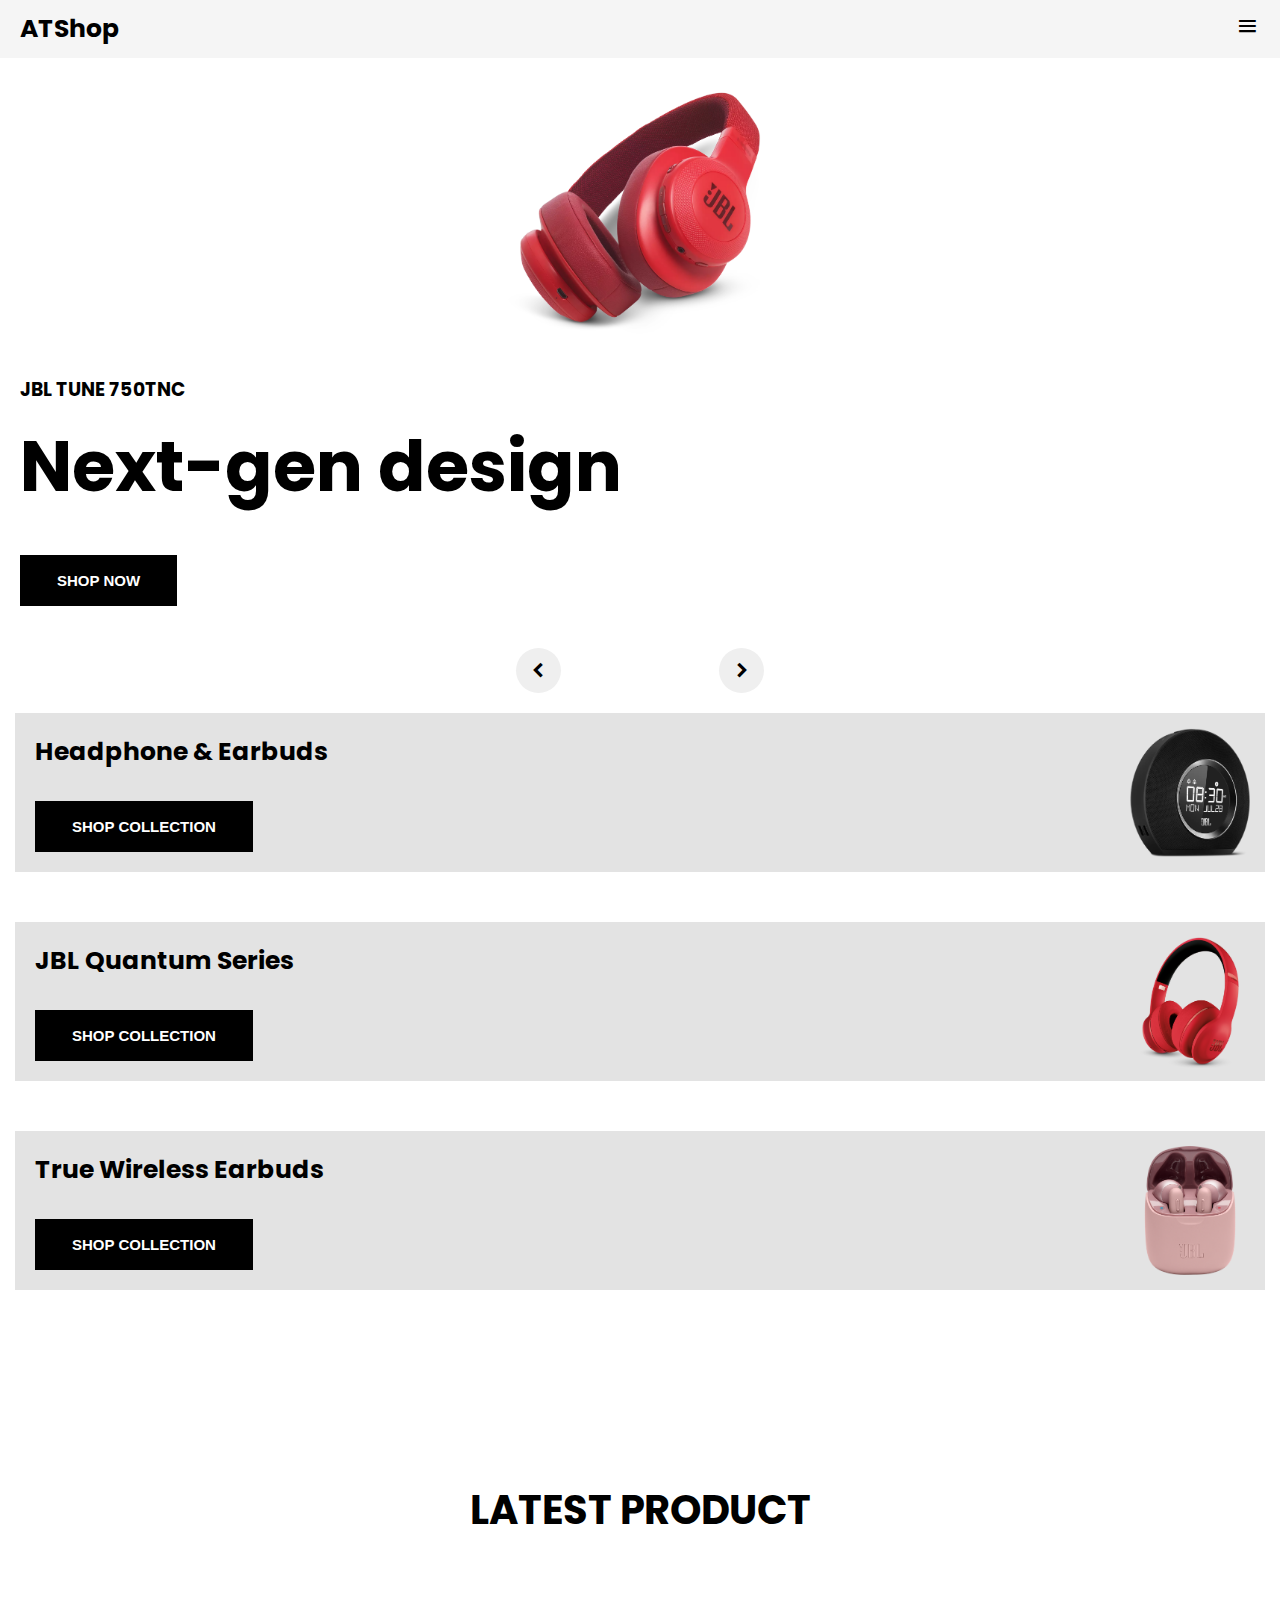
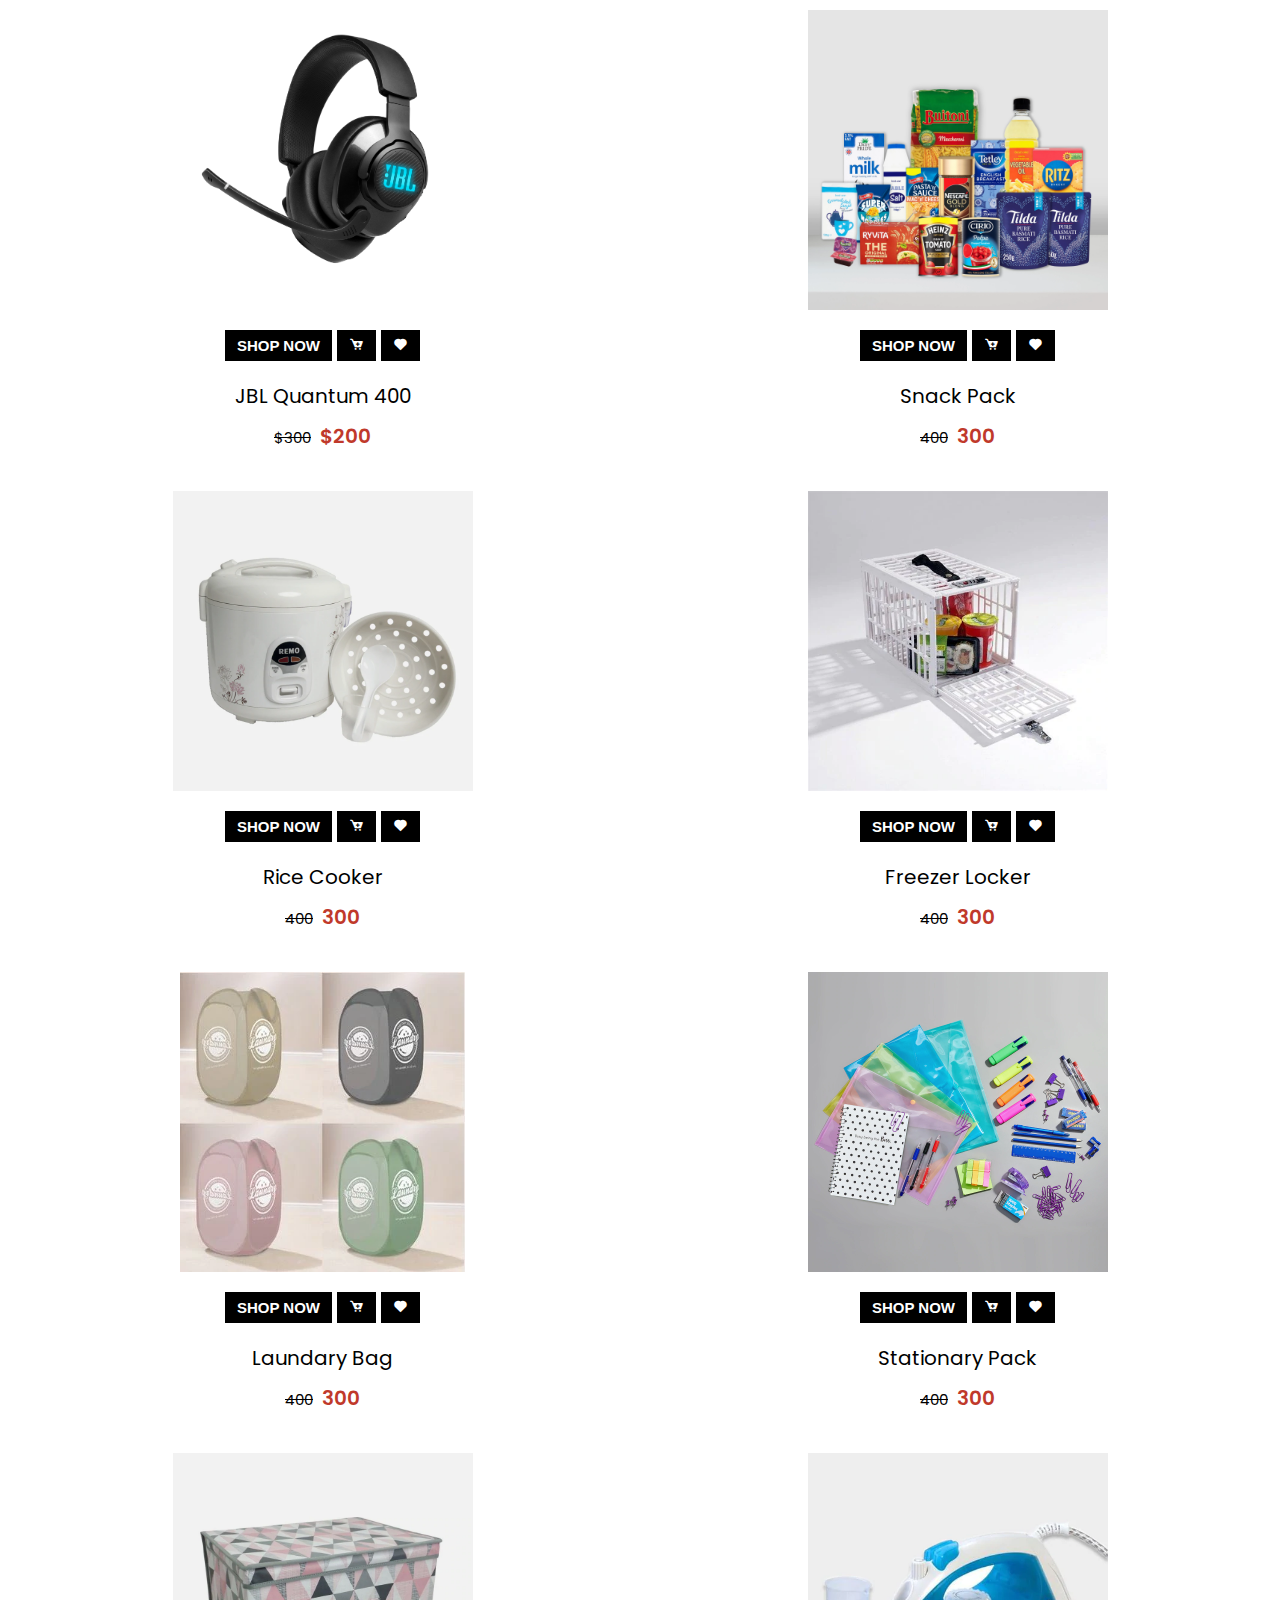
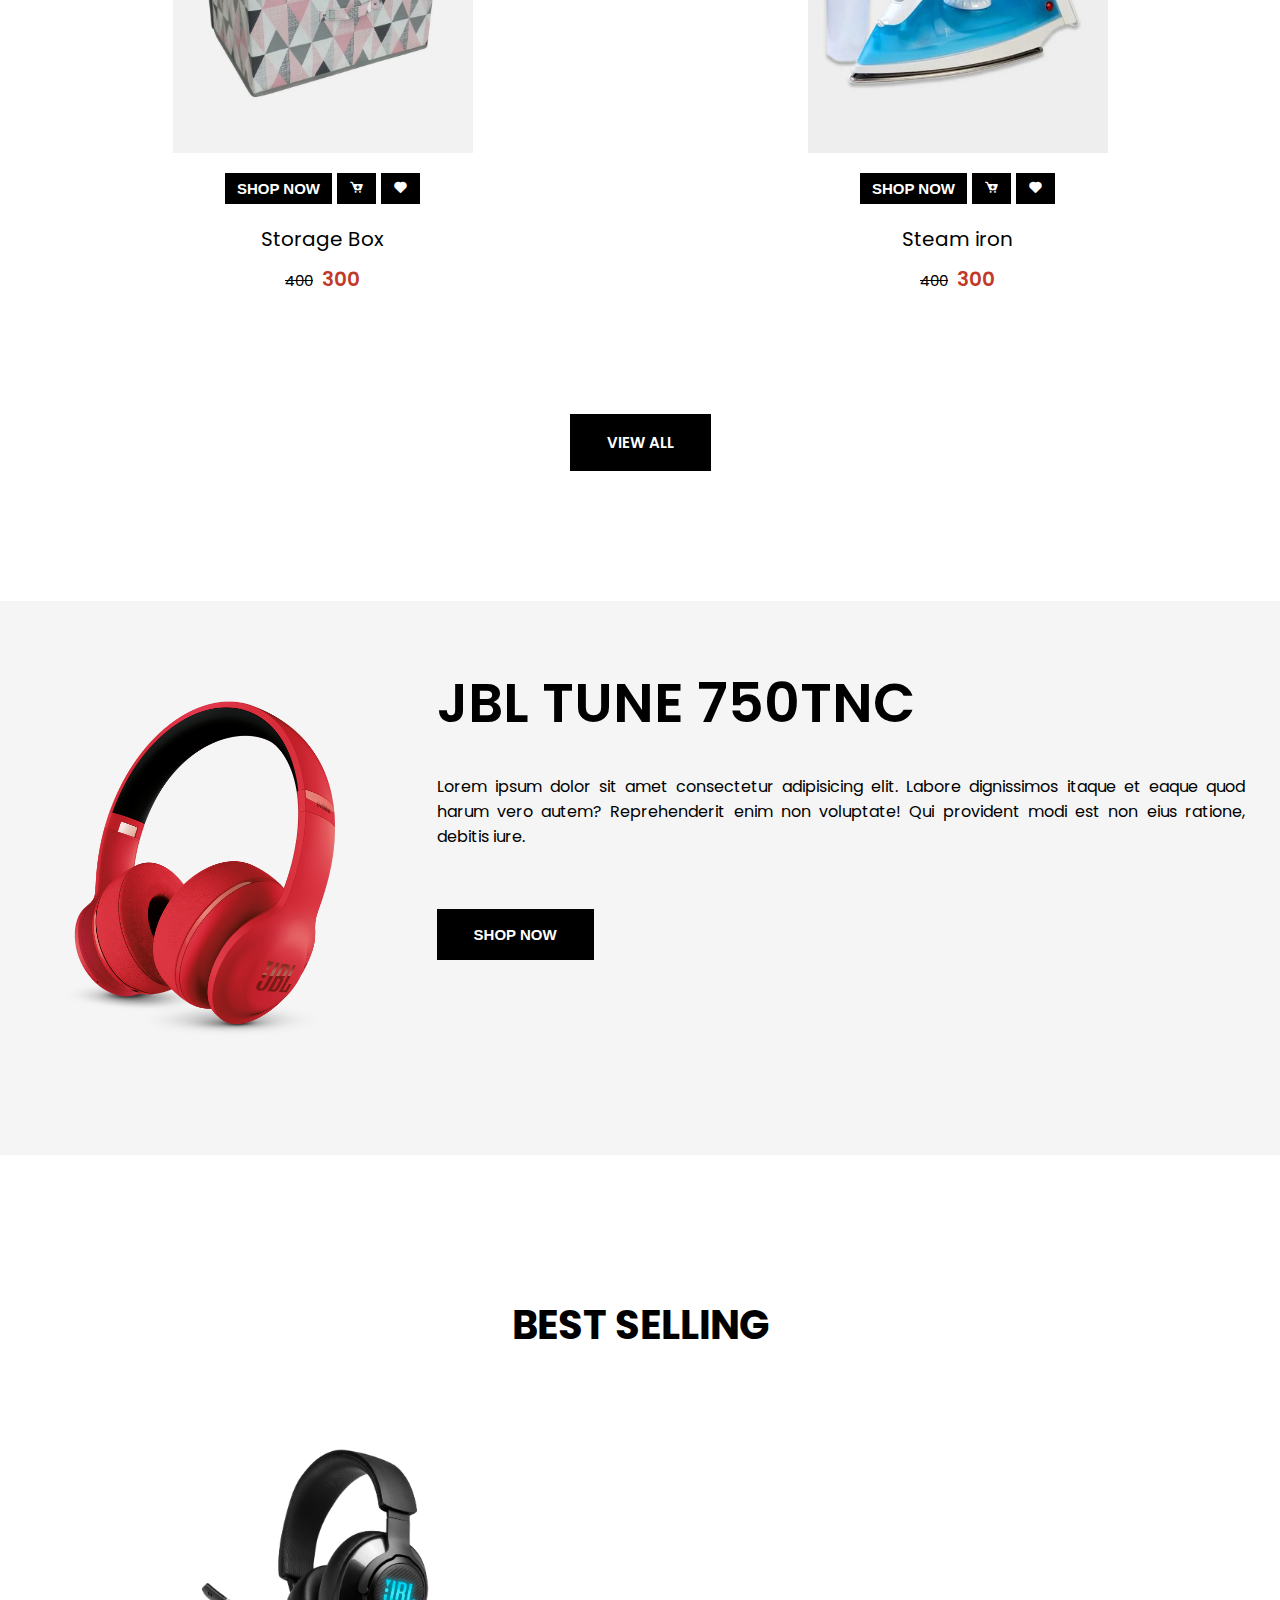
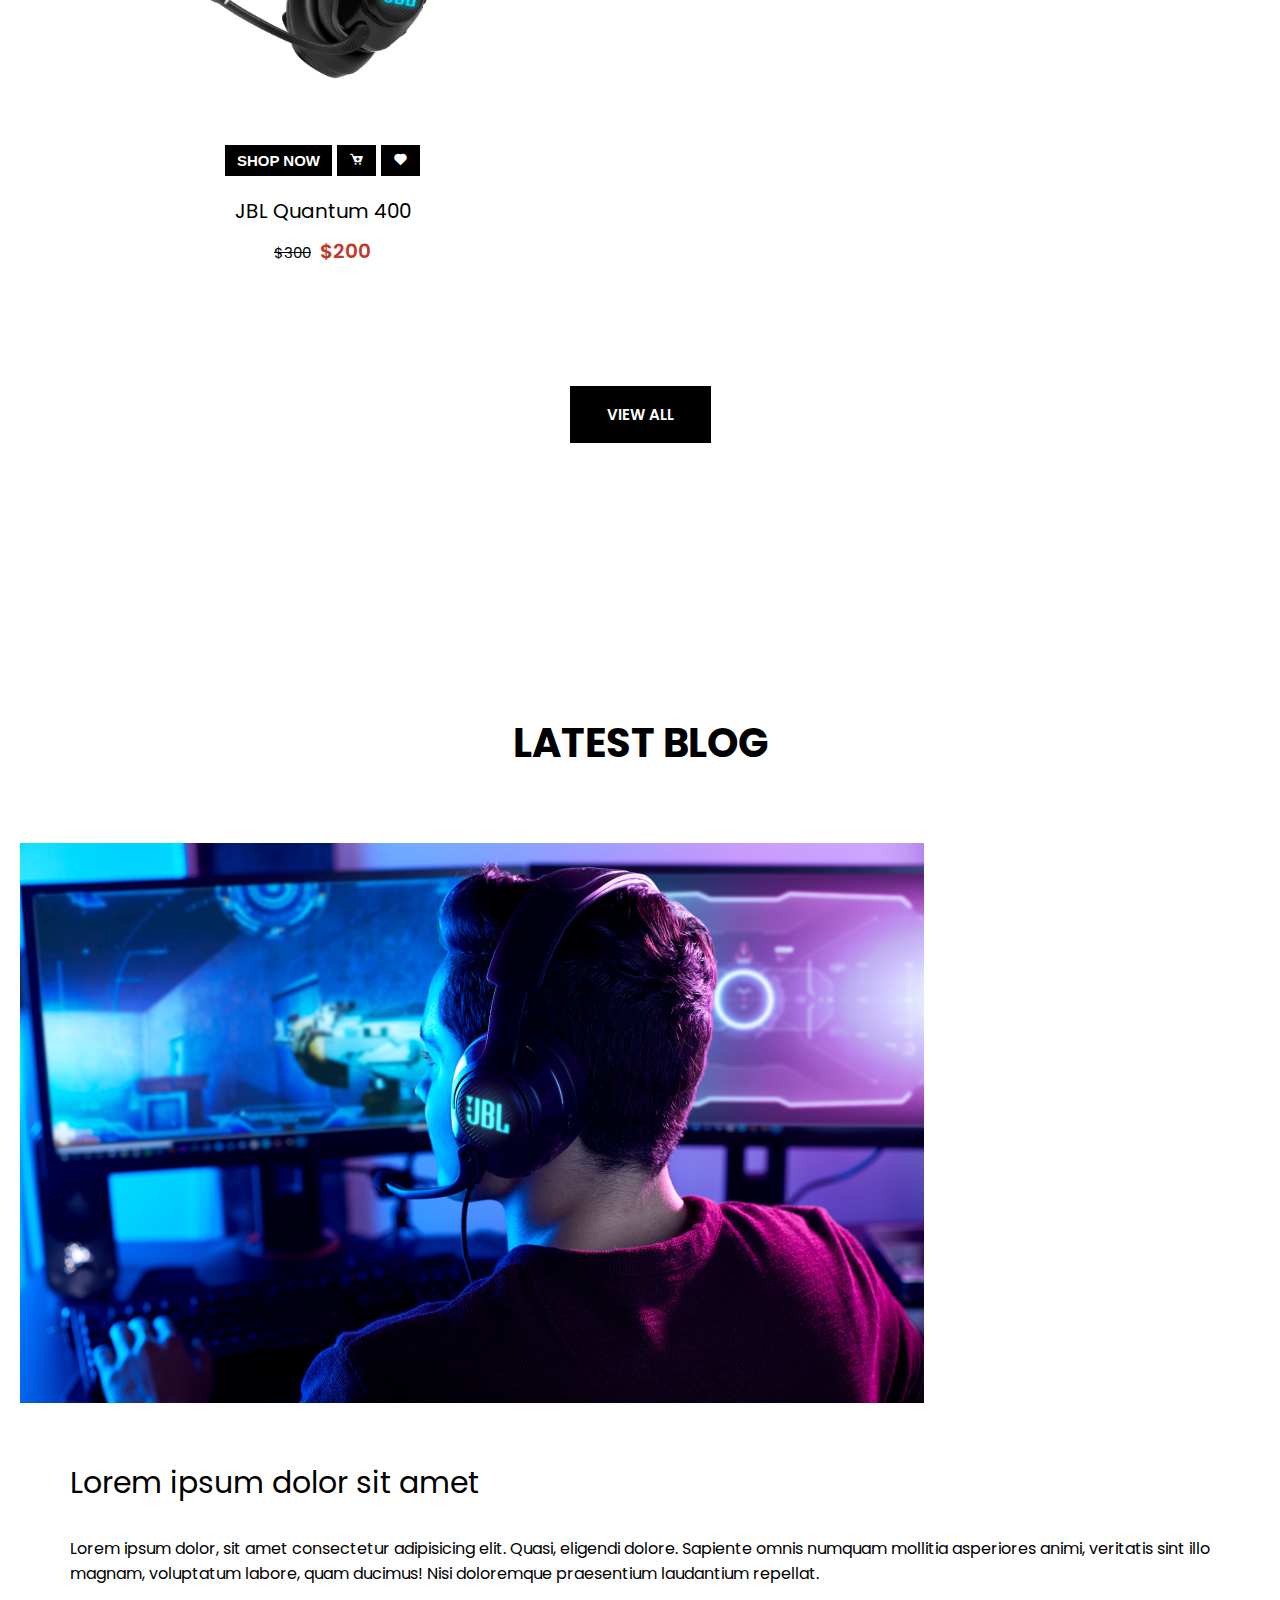
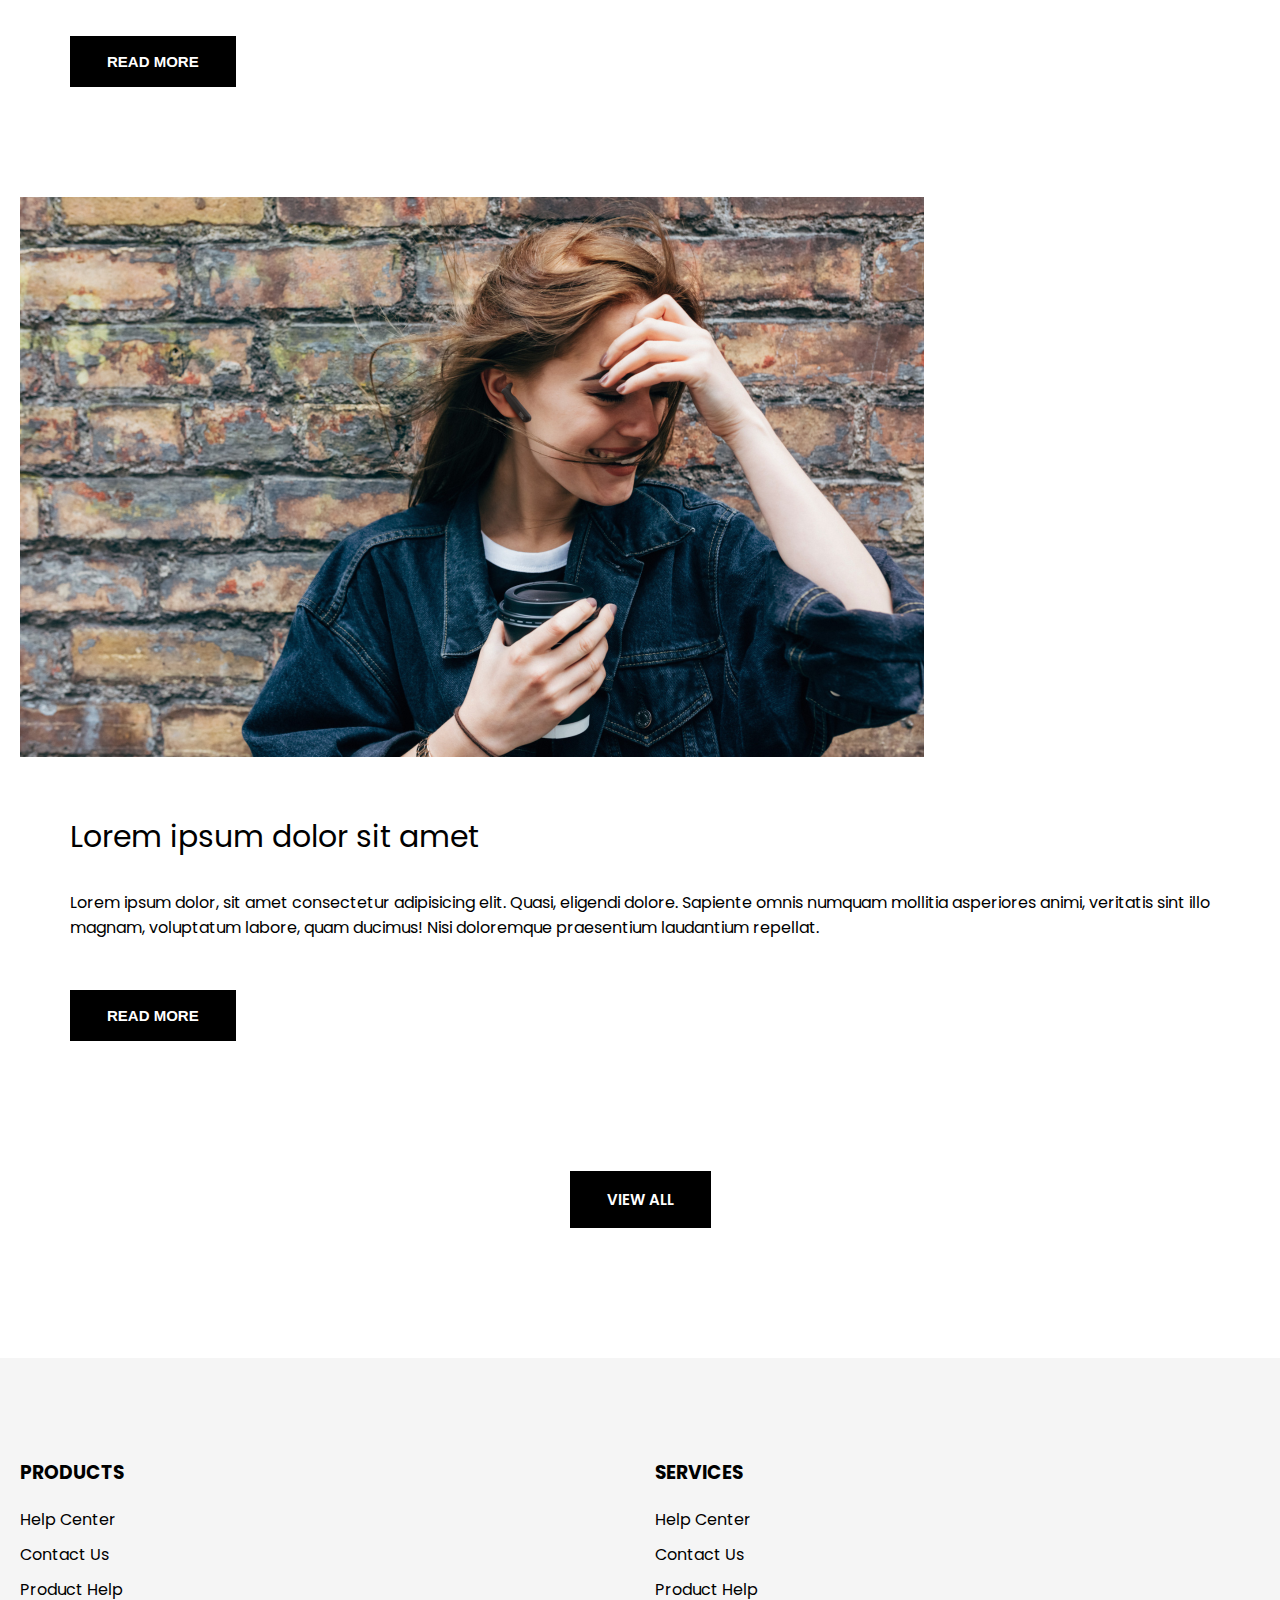
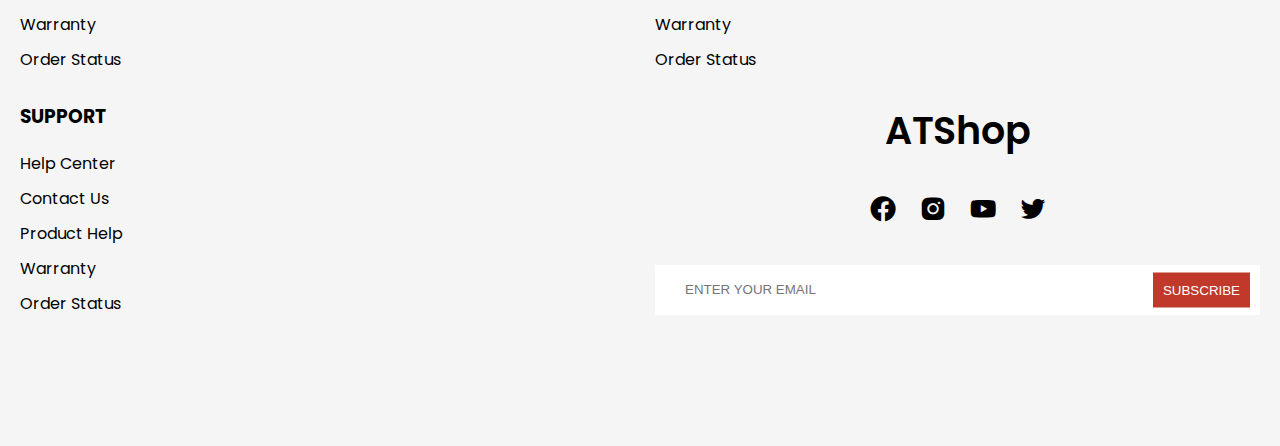
==== commit 9b48dca4: "kunal#1" ====
--- a/index.html
+++ b/index.html
@@ -5,7 +5,7 @@
     <meta charset="UTF-8">
     <meta http-equiv="X-UA-Compatible" content="IE=edge">
     <meta name="viewport" content="width=device-width, initial-scale=1.0">
-    <title>UniFresh</title>
+    <title>ATShop</title>
     <!-- google font -->
     <link rel="preconnect" href="https://fonts.gstatic.com">
     <link href="https://fonts.googleapis.com/css2?family=Poppins:ital,wght@0,100;0,200;0,300;0,400;0,500;0,600;0,700;0,800;0,900;1,100;1,200;1,300;1,400;1,500;1,600;1,700;1,900&display=swap" rel="stylesheet">
@@ -22,7 +22,7 @@
     <header>
         <!-- mobile menu -->
         <div class="mobile-menu bg-second">
-            <a href="#" class="mb-logo">UniFresh</a>
+            <a href="#" class="mb-logo">ATShop</a>
             <span class="mb-menu-toggle" id="mb-menu-toggle">
                 <i class='bx bx-menu'></i>
             </span>
@@ -36,25 +36,32 @@
             <!-- top header -->
             <div class="bg-second">
                 <div class="top-header container">
-                    <ul class="devided">    
+                    <ul class="devided">
+                        <li>
+                            <a href="#">+840123456789</a>
+                        </li>
+                        <li>
+                            <a href="#">atshop@mail.com</a>
+                        </li>
                     </ul>
                     <ul class="devided">
                         <li class="dropdown">
-                            <a href="">INR</a>
+                            <a href="">USD</a>
                             <i class='bx bxs-chevron-down'></i>
                             <ul class="dropdown-content">
-                                <li><a href="#">USD</a></li>
-                                <li><a href="#">GBP</a></li>
+                                <li><a href="#">VND</a></li>
+                                <li><a href="#">JPY</a></li>
                                 <li><a href="#">EUR</a></li>
-                                
-                               
                             </ul>
                         </li>
                         <li class="dropdown">
                             <a href="">ENGLISH</a>
                             <i class='bx bxs-chevron-down'></i>
                             <ul class="dropdown-content">
-                                <li><a href="#">HINDI</a></li>
+                                <li><a href="#">VIETNAMESE</a></li>
+                                <li><a href="#">JAPANESE</a></li>
+                                <li><a href="#">FRENCH</a></li>
+                                <li><a href="#">SPANISH</a></li>
                             </ul>
                         </li>
                         <li><a href="#">ORDER TRACKING</a></li>
@@ -65,7 +72,7 @@
             <!-- mid header -->
             <div class="bg-main">
                 <div class="mid-header container">
-                    <a href="#" class="logo">UniFresh</a>
+                    <a href="#" class="logo">ATShop</a>
                     <div class="search">
                         <input type="text" placeholder="Search">
                         <i class='bx bx-search-alt'></i>
@@ -91,16 +98,23 @@
                                     <div class="col-3 col-md-12">
                                         <div class="box">
                                             <h3>Categories</h3>
-                                            <ul>
-                                                <li><a href="#">All in one </a></li>
-                                                <li><a href="#">Lifestyle </a></li>
-                                                <li><a href="#">Toiletries </a></li>
-                                                <li><a href="#">Kitchen </a></li>
-                                                <li><a href="#">Premium </a></li>
-                                            </ul>
-                                        </div>
-                                    </div>
-                                    
+                                        </div>
+                                    </div>
+                                    <div class="col-3 col-md-12">
+                                        <div class="box">
+                                            <h3>All in One</h3>
+                                        </div>
+                                    </div>
+                                    <div class="col-3 col-md-12">
+                                        <div class="box">
+                                            <h3>Lifestyle</h3>
+                                        </div>
+                                    </div>
+                                    <div class="col-3 col-md-12">
+                                        <div class="box">
+                                            <h3>Toiletries</h3>
+                                        </div>
+                                    </div>
                                 </div>
                                 <div class="row img-row">
                                     <div class="col-3">
@@ -127,7 +141,7 @@
                             </div>
                         </li>
                         <!-- end mega menu -->
-                        <li><a href="#">nearby</a></li>
+                        <li><a href="#">blog</a></li>
                         <li><a href="#">contact</a></li>
                     </ul>
                 </div>
@@ -146,12 +160,14 @@
                 <div class="slide active">
                     <div class="info">
                         <div class="info-content">
-                            
+                            <h3 class="top-down">
+                                JBL TUNE 750TNC
+                            </h3>
                             <h2 class="top-down trans-delay-0-2">
-                                All in one box
+                                Next-gen design
                             </h2>
                             <p class="top-down trans-delay-0-4">
-                                This box caters to all necessities you need to kick start your college life
+                                Lorem ipsum dolor sit amet consectetur adipisicing elit. Obcaecati dolor commodi dignissimos culpa, eaque eos necessitatibus possimus veniam, cupiditate rerum deleniti? Libero, ducimus error? Beatae velit dolore sint explicabo! Fugit.
                             </p>
                             <div class="top-down trans-delay-0-6">
                                 <button class="btn-flat btn-hover">
@@ -161,7 +177,7 @@
                         </div>
                     </div>
                     <div class="img top-down">
-                        <img src="images\fullkitout.webp" alt="">
+                        <img src="./images/JBL_E55BT_KEY_RED_6063_FS_x1-1605x1605px.webp" alt="">
                     </div>
                 </div>
                 <!-- end slide item -->
@@ -169,11 +185,15 @@
                 <div class="slide">
                     <div class="info">
                         <div class="info-content">
+                            <h3 class="top-down">
+                                JBL Quantum ONE
+                            </h3>
                             <h2 class="top-down trans-delay-0-2">
-                                Lifestyle Box
+                                Ipsum dolor
                             </h2>
                             <p class="top-down trans-delay-0-4">
-                                All things you need to make the room yours                            </p>
+                                Lorem ipsum dolor sit amet consectetur adipisicing elit. A optio, voluptatum aperiam nobis quis maxime corporis porro alias soluta sunt quae consectetur aliquid blanditiis perspiciatis labore cumque, ullam, quam eligendi!
+                            </p>
                             <div class="top-down trans-delay-0-6">
                                 <button class="btn-flat btn-hover">
                                     <span>shop now</span>
@@ -182,7 +202,7 @@
                         </div>
                     </div>
                     <div class="img right-left">
-                        <img src="images\throw.webp" alt="">
+                        <img src="./images/JBL_E55BT_KEY_BLACK_6175_FS_x1-1605x1605px.png" alt="">
                     </div>
                 </div>
                 <!-- end slide item -->
@@ -190,12 +210,14 @@
                 <div class="slide">
                     <div class="info">
                         <div class="info-content">
-                            
+                            <h3 class="top-down">
+                                JBL JR 310BT
+                            </h3>
                             <h2 class="top-down trans-delay-0-2">
-                                Toiletries box
+                                Consectetur Elit
                             </h2>
                             <p class="top-down trans-delay-0-4">
-                                All basic hygeine items to complete your washroom needs
+                                Lorem ipsum dolor, sit amet consectetur adipisicing elit. Explicabo aut fugiat, libero magnam nemo inventore in tempora beatae officiis temporibus odit deserunt molestiae amet quam, asperiores, iure recusandae nulla labore!
                             </p>
                             <div class="top-down trans-delay-0-6">
                                 <button class="btn-flat btn-hover">
@@ -205,52 +227,9 @@
                         </div>
                     </div>
                     <div class="img left-right">
-                        <img src="images\bathroomkit.webp" alt="">
-                    </div>
-                </div>
-                <div class="slide active">
-                    <div class="info">
-                        <div class="info-content">
-                            
-                            <h2 class="top-down trans-delay-0-2">
-                                Kitchen Box
-                            </h2>
-                            <p class="top-down trans-delay-0-4">
-                                A versatile student kitchen box to help you cook your favourite midnight meals
-                            </p>
-                            <div class="top-down trans-delay-0-6">
-                                <button class="btn-flat btn-hover">
-                                    <span>shop now</span>
-                                </button>
-                            </div>
-                        </div>
-                    </div>
-                    <div class="img top-down">
-                        <img src="images\kitchenkit.webp" alt="">
-                    </div>
-                </div>
-                <div class="slide active">
-                    <div class="info">
-                        <div class="info-content">
-                            
-                            <h2 class="top-down trans-delay-0-2">
-                                Premium Box
-                            </h2>
-                            <p class="top-down trans-delay-0-4">
-                                The premium box is a complete collection of the all in one box and our most popular items
-                            </p>
-                            <div class="top-down trans-delay-0-6">
-                                <button class="btn-flat btn-hover">
-                                    <span>shop now</span>
-                                </button>
-                            </div>
-                        </div>
-                    </div>
-                    <div class="img top-down">
-                        <img src="images\ultimatekit.webp" alt="">
-                    </div>
-                </div>
-
+                        <img src="./images/JBL_JR 310BT_Product Image_Hero_Skyblue.png" alt="">
+                    </div>
+                </div>
                 <!-- end slide item -->
             </div>
             <!-- slider controller -->
@@ -271,28 +250,28 @@
             <div class="col-4 col-md-12 col-sm-12">
                 <div class="promotion-box">
                     <div class="text">
-                        <h3>Toiletries</h3>
+                        <h3>Headphone & Earbuds</h3>
                         <button class="btn-flat btn-hover"><span>shop collection</span></button>
                     </div>
-                    <img src="images\bathroomkit.webp" alt="">
+                    <img src="./images/JBLHorizon_001_dvHAMaster.png" alt="">
                 </div>
             </div>
             <div class="col-4 col-md-12 col-sm-12">
                 <div class="promotion-box">
                     <div class="text">
-                        <h3>Lifestyle</h3>
+                        <h3>JBL Quantum Series</h3>
                         <button class="btn-flat btn-hover"><span>shop collection</span></button>
                     </div>
-                    <img src="images\throw.webp" alt="">
+                    <img src="./images/kisspng-beats-electronics-headphones-apple-beats-studio-red-headphones.png" alt="">
                 </div>
             </div>
             <div class="col-4 col-md-12 col-sm-12">
                 <div class="promotion-box">
                     <div class="text">
-                        <h3>Kitchen</h3>
+                        <h3>True Wireless Earbuds</h3>
                         <button class="btn-flat btn-hover"><span>shop collection</span></button>
                     </div>
-                    <img src="images\kitchenkit.webp" alt="">
+                    <img src="./images/JBL_TUNE220TWS_ProductImage_Pink_ChargingCaseOpen.png" alt="">
                 </div>
             </div>
         </div>
@@ -303,15 +282,14 @@
     <div class="section">
         <div class="container">
             <div class="section-header">
-                <h2>Add-ons</h2>
+                <h2>Latest product</h2>
             </div>
             <div class="row" id="latest-products">
                 <div class="col-3 col-md-6 col-sm-12">
                     <div class="product-card">
                         <div class="product-card-img">
-                            <img src="images\cleaning pack.webp" alt="">
-                            <img src="images\cleaning pack.webp" alt="">
-                            
+                            <img src="./images/JBL_Quantum_400_Product Image_Hero 02.png" alt="">
+                            <img src="./images/JBL_Quantum_400_Product Image_Hero Mic Up.webp" alt="">
                         </div>
                         <div class="product-card-info">
                             <div class="product-btn">
@@ -324,11 +302,75 @@
                                 </button>
                             </div>
                             <div class="product-card-name">
-                                Cleaning Pack
+                                JBL Quantum 400
                             </div>
                             <div class="product-card-price">
-                                <span><del>400</del></span>
-                                <span class="curr-price">300</span>
+                                <span><del>$300</del></span>
+                                <span class="curr-price">$200</span>
+                            </div>
+                        </div>
+                    </div>
+                </div>
+            </div>
+            <div class="section-footer">
+                <a href="./products.html" class="btn-flat btn-hover">view all</a>
+            </div>
+        </div>
+    </div>
+    <!-- end product list -->
+
+    <!-- special product -->
+    <div class="bg-second">
+        <div class="section container">
+            <div class="row">
+                <div class="col-4 col-md-4">
+                    <div class="sp-item-img">
+                        <img src="./images/kisspng-beats-electronics-headphones-apple-beats-studio-red-headphones.png" alt="">
+                    </div>
+                </div>
+                <div class="col-7 col-md-8">
+                    <div class="sp-item-info">
+                        <div class="sp-item-name">JBL TUNE 750TNC</div>
+                        <p class="sp-item-description">
+                            Lorem ipsum dolor sit amet consectetur adipisicing elit. Labore dignissimos itaque et eaque quod harum vero autem? Reprehenderit enim non voluptate! Qui provident modi est non eius ratione, debitis iure.
+                        </p>
+                        <button class="btn-flat btn-hover">shop now</button>
+                    </div>
+                </div>
+            </div>
+        </div>
+    </div>
+    <!-- end special product -->
+
+    <!-- product list -->
+    <div class="section">
+        <div class="container">
+            <div class="section-header">
+                <h2>best selling</h2>
+            </div>
+            <div class="row" id="best-products">
+                <div class="col-3 col-md-6 col-sm-12">
+                    <div class="product-card">
+                        <div class="product-card-img">
+                            <img src="./images/JBL_Quantum_400_Product Image_Hero 02.png" alt="">
+                            <img src="./images/JBL_Quantum_400_Product Image_Hero Mic Up.webp" alt="">
+                        </div>
+                        <div class="product-card-info">
+                            <div class="product-btn">
+                                <button class="btn-flat btn-hover btn-shop-now">shop now</button>
+                                <button class="btn-flat btn-hover btn-cart-add">
+                                    <i class='bx bxs-cart-add'></i>
+                                </button>
+                                <button class="btn-flat btn-hover btn-cart-add">
+                                    <i class='bx bxs-heart'></i>
+                                </button>
+                            </div>
+                            <div class="product-card-name">
+                                JBL Quantum 400
+                            </div>
+                            <div class="product-card-price">
+                                <span><del>$300</del></span>
+                                <span class="curr-price">$200</span>
                             </div>
                         </div>
                     </div>
@@ -345,32 +387,32 @@
     <div class="section">
         <div class="container">
             <div class="section-header">
-                <h2>Places of interest</h2>
+                <h2>latest blog</h2>
             </div>
             <div class="blog">
                 <div class="blog-img">
-                    <img src="images\cafe.webp" alt="">
+                    <img src="./images/JBL_Quantum400_Lifestyle1.png" alt="">
                 </div>
                 <div class="blog-info">
                     <div class="blog-title">
-                        Popular cafes
+                        Lorem ipsum dolor sit amet
                     </div>
                     <div class="blog-preview">
-                        The grand opening of Chocolate Factory attracted a large crowd from Thapar
+                        Lorem ipsum dolor, sit amet consectetur adipisicing elit. Quasi, eligendi dolore. Sapiente omnis numquam mollitia asperiores animi, veritatis sint illo magnam, voluptatum labore, quam ducimus! Nisi doloremque praesentium laudantium repellat.
                     </div>
                     <button class="btn-flat btn-hover">read more</button>
                 </div>
             </div>
             <div class="blog row-revere">
                 <div class="blog-img">
-                    <img src="images\event.jpg" alt="">
+                    <img src="./images/JBL_TUNE220TWS_Lifestyle_black.png" alt="">
                 </div>
                 <div class="blog-info">
                     <div class="blog-title">
-                        Upcoming events
+                        Lorem ipsum dolor sit amet
                     </div>
                     <div class="blog-preview">
-                        Guest Lecture by ex-BharatPe MD Ashneer Grover next week at Birla hall. Seats filling fast!
+                        Lorem ipsum dolor, sit amet consectetur adipisicing elit. Quasi, eligendi dolore. Sapiente omnis numquam mollitia asperiores animi, veritatis sint illo magnam, voluptatum labore, quam ducimus! Nisi doloremque praesentium laudantium repellat.
                     </div>
                     <button class="btn-flat btn-hover">read more</button>
                 </div>
@@ -389,37 +431,37 @@
                 <div class="col-3 col-md-6">
                     <h3 class="footer-head">Products</h3>
                     <ul class="menu">
-                        <li><a href="#">Lifestyle box</a></li>
-                            <li><a href="#">Toiletries box</a></li>
-                            <li><a href="#">Kitchen Box</a></li>
-                            <li><a href="#">Premium Box</a></li>
-                    </ul>
-                </div>
-                <div class="col-3 col-md-6">
-                    <h3 class="footer-head">services</h3>
-                    <ul class="menu">
-                        
-                        <li><a href="#">Payment Options</a></li>
-                        <li><a href="#">Your Orders</a></li>
-                        <li><a href="#">Track Order</a></li>
-                        <li><a href="#">Refund</a></li>
-                    </ul>
-                </div>
-                <div class="col-3 col-md-6">
-                    <h3 class="footer-head">support</h3>
-                    <ul class="menu">
-                        <li><a href="#">About us</a></li>
                         <li><a href="#">Help center</a></li>
                         <li><a href="#">Contact us</a></li>
                         <li><a href="#">product help</a></li>
                         <li><a href="#">warranty</a></li>
-                        
+                        <li><a href="#">order status</a></li>
+                    </ul>
+                </div>
+                <div class="col-3 col-md-6">
+                    <h3 class="footer-head">services</h3>
+                    <ul class="menu">
+                        <li><a href="#">Help center</a></li>
+                        <li><a href="#">Contact us</a></li>
+                        <li><a href="#">product help</a></li>
+                        <li><a href="#">warranty</a></li>
+                        <li><a href="#">order status</a></li>
+                    </ul>
+                </div>
+                <div class="col-3 col-md-6">
+                    <h3 class="footer-head">support</h3>
+                    <ul class="menu">
+                        <li><a href="#">Help center</a></li>
+                        <li><a href="#">Contact us</a></li>
+                        <li><a href="#">product help</a></li>
+                        <li><a href="#">warranty</a></li>
+                        <li><a href="#">order status</a></li>
                     </ul>
                 </div>
                 <div class="col-3 col-md-6 col-sm-12">
                     <div class="contact">
                         <h3 class="contact-header">
-                            UniFresh
+                            ATShop
                         </h3>
                         <ul class="contact-socials">
                             <li><a href="#">
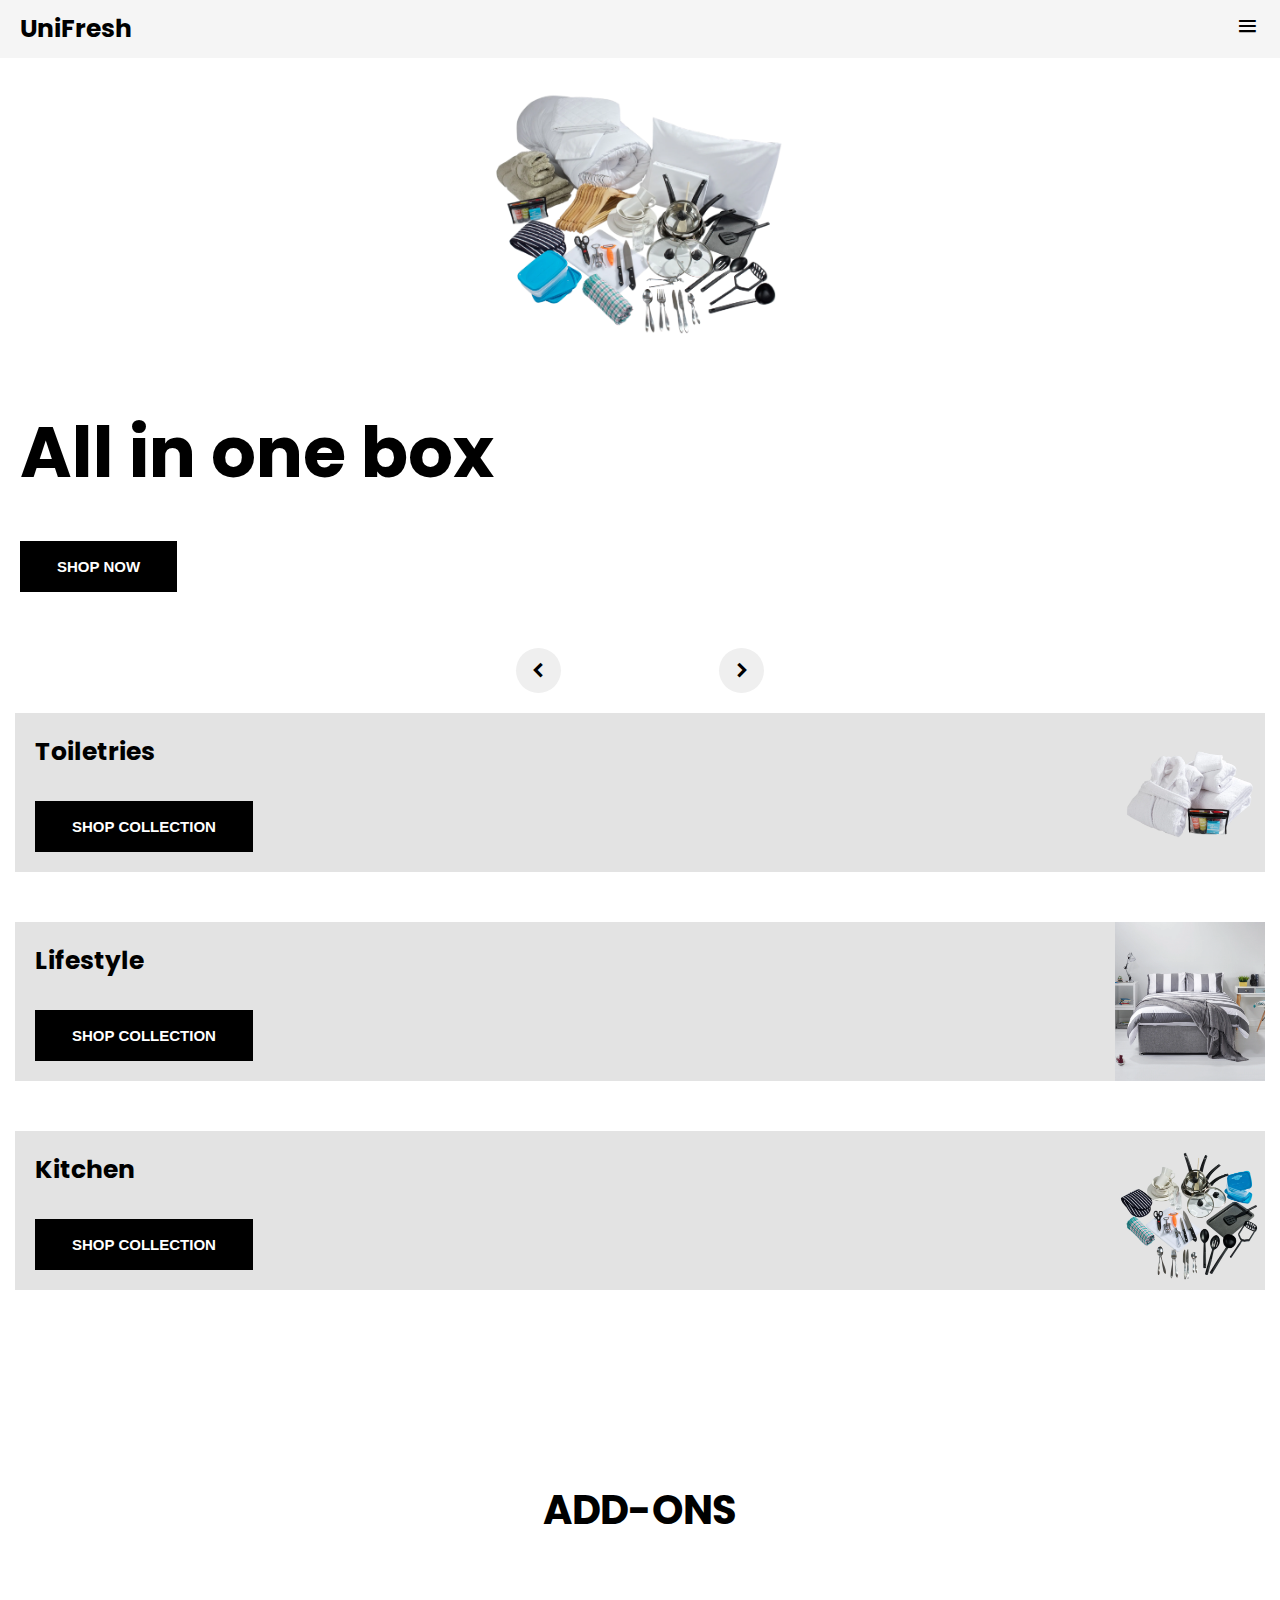
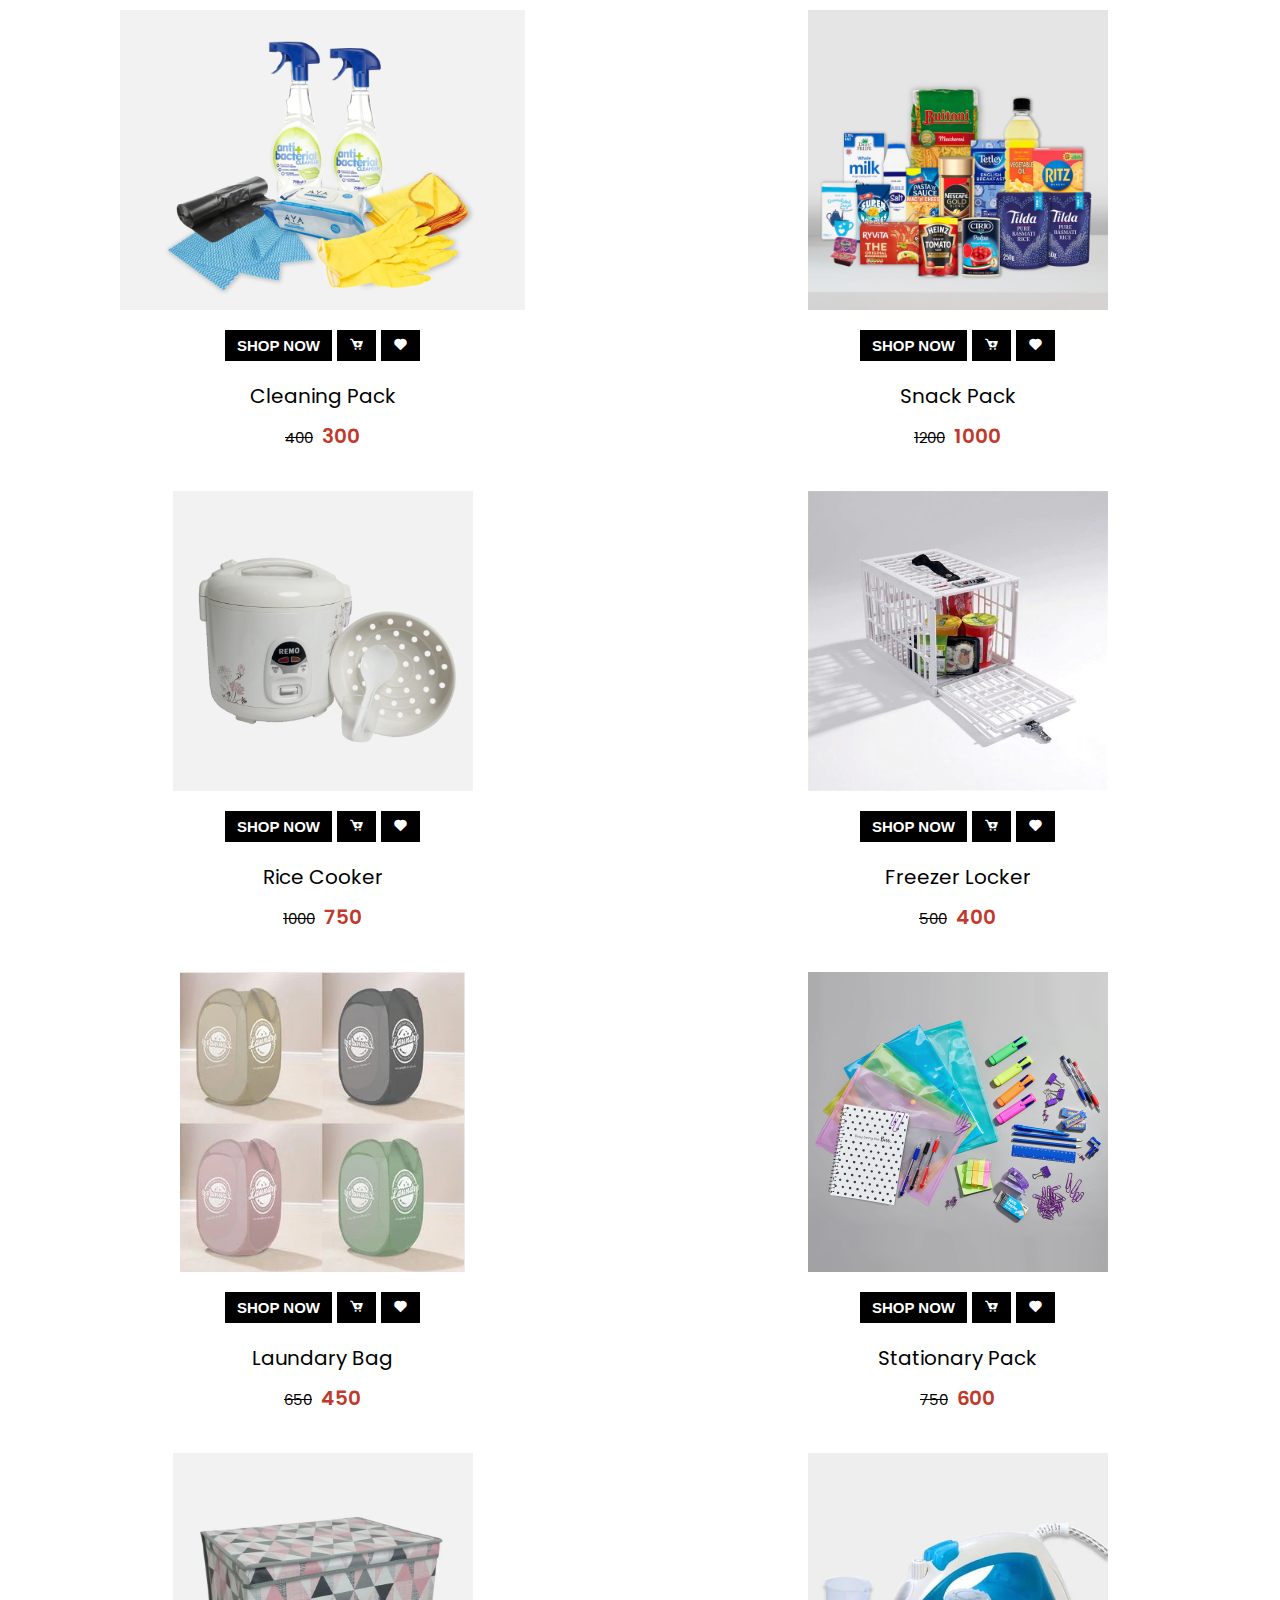
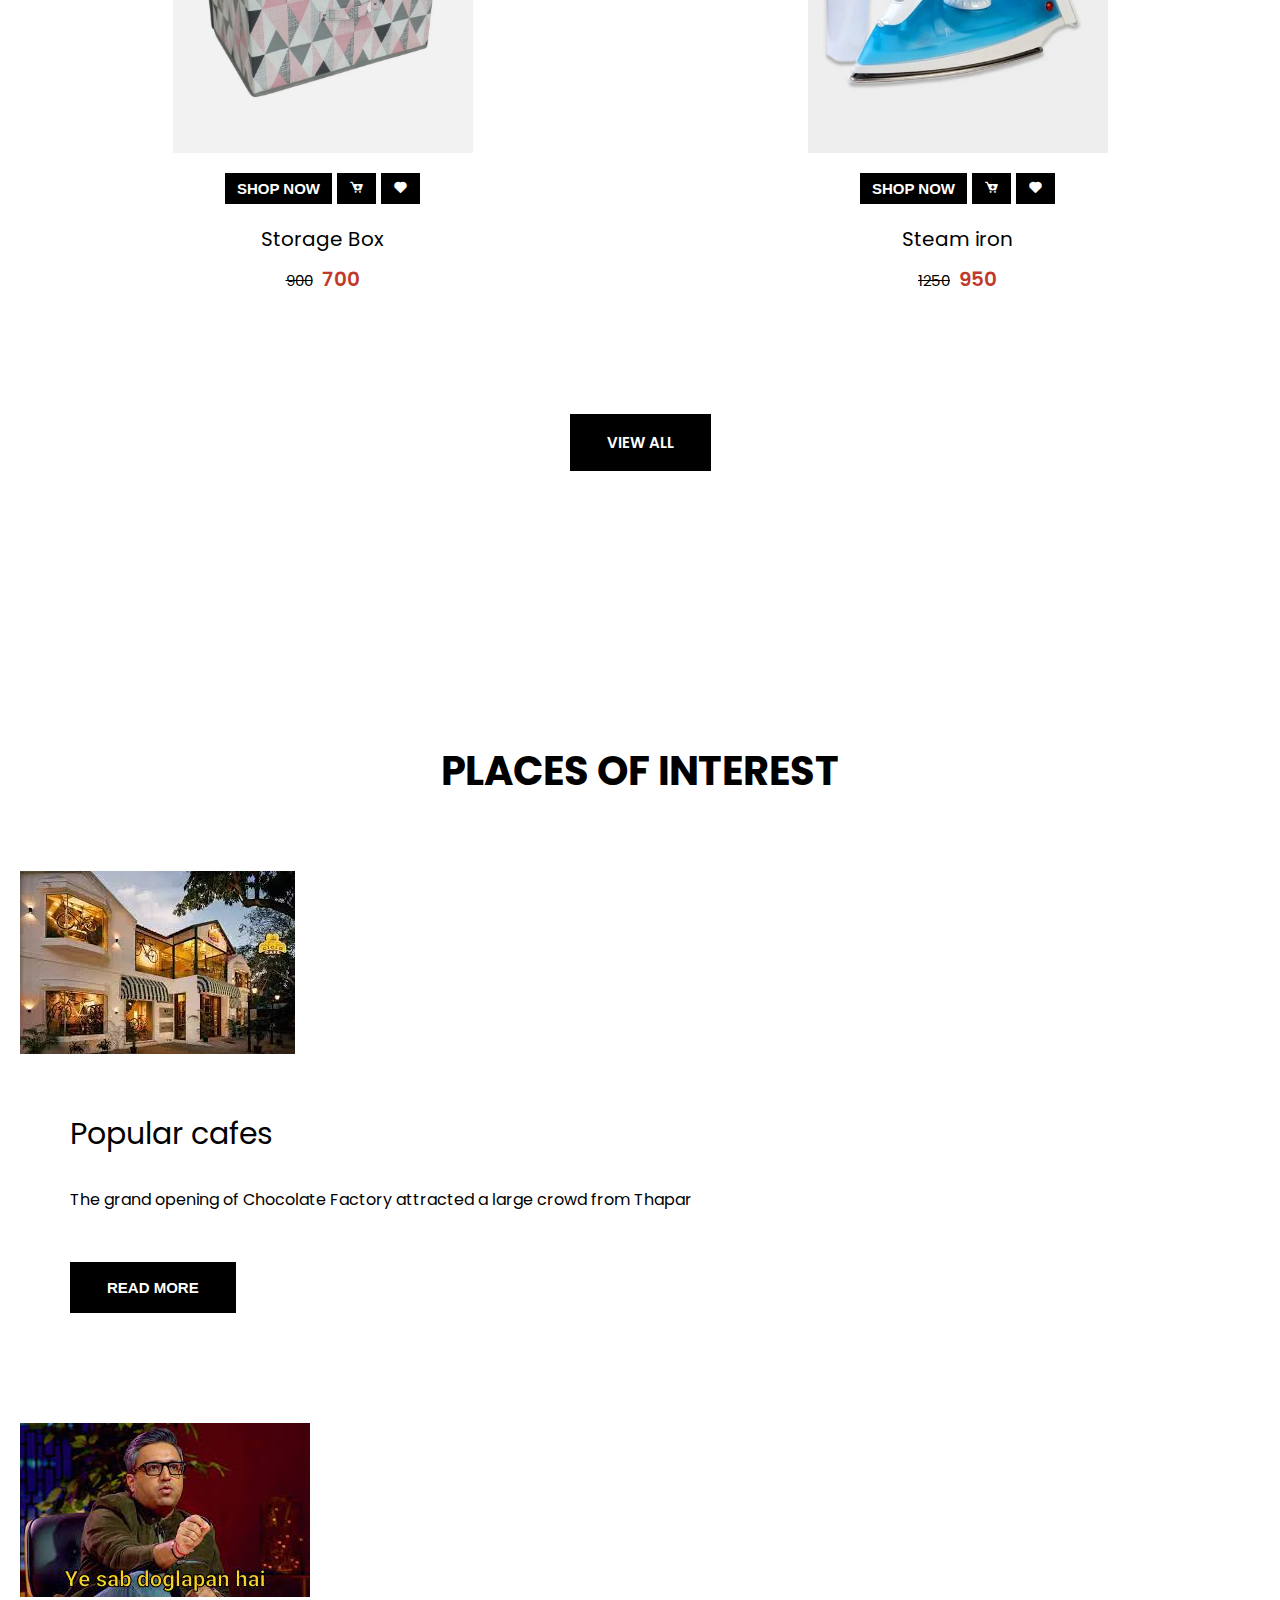
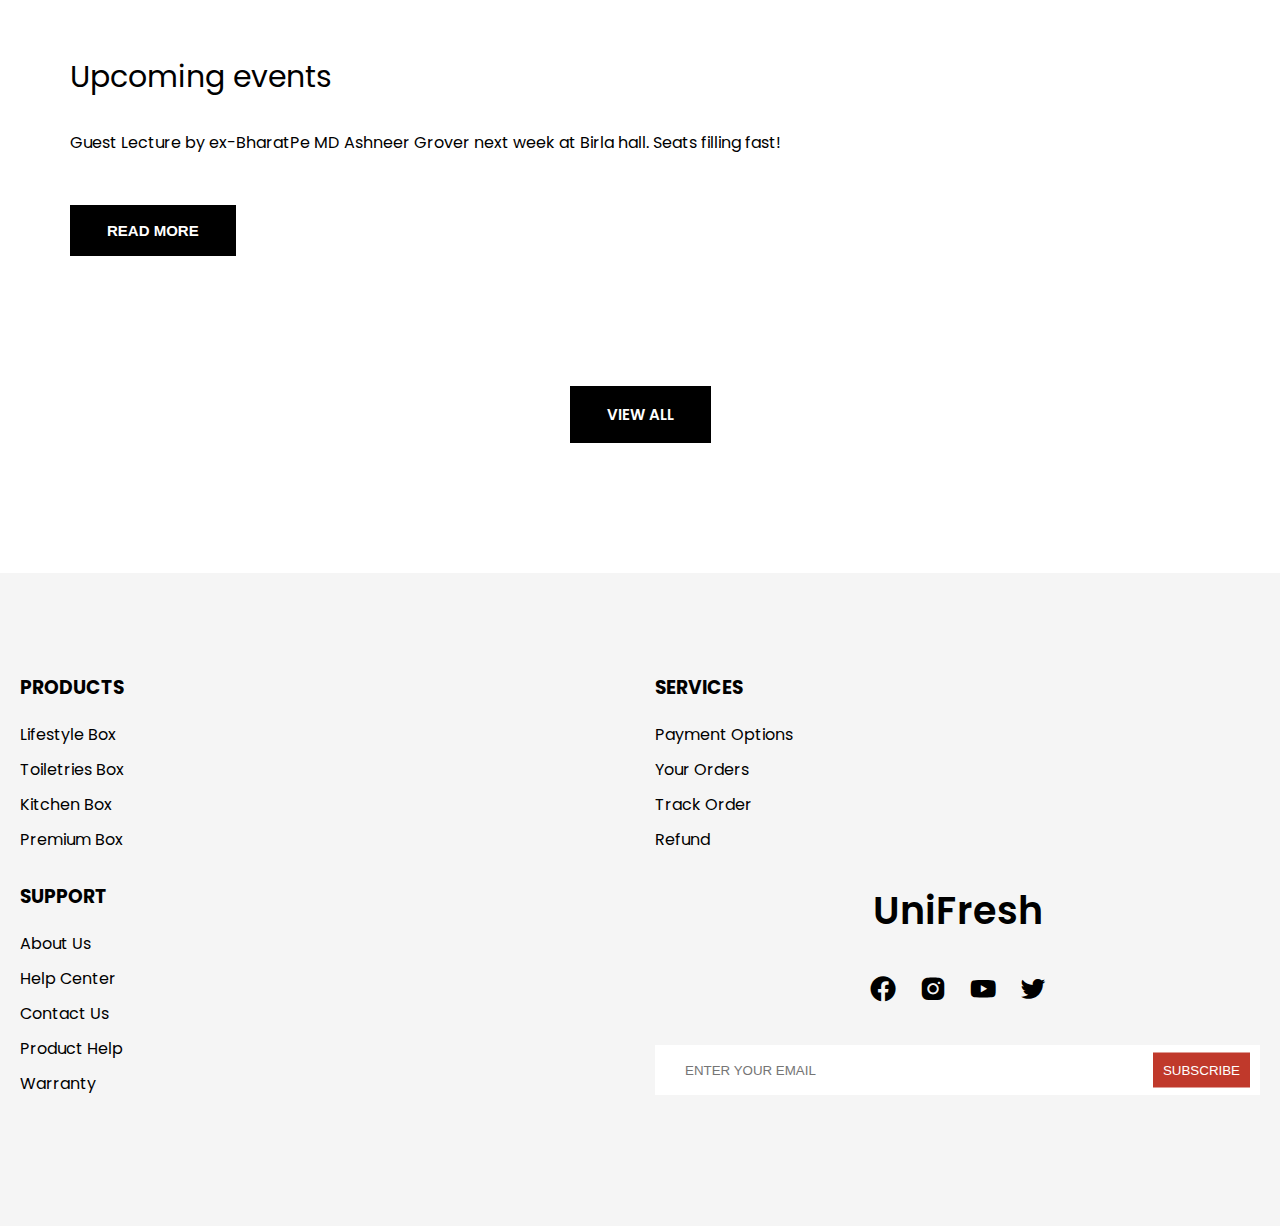
==== commit d6ad69b9: "eshaan#1" ====
--- a/index.html
+++ b/index.html
@@ -5,7 +5,7 @@
     <meta charset="UTF-8">
     <meta http-equiv="X-UA-Compatible" content="IE=edge">
     <meta name="viewport" content="width=device-width, initial-scale=1.0">
-    <title>ATShop</title>
+    <title>UniFresh</title>
     <!-- google font -->
     <link rel="preconnect" href="https://fonts.gstatic.com">
     <link href="https://fonts.googleapis.com/css2?family=Poppins:ital,wght@0,100;0,200;0,300;0,400;0,500;0,600;0,700;0,800;0,900;1,100;1,200;1,300;1,400;1,500;1,600;1,700;1,900&display=swap" rel="stylesheet">
@@ -22,7 +22,7 @@
     <header>
         <!-- mobile menu -->
         <div class="mobile-menu bg-second">
-            <a href="#" class="mb-logo">ATShop</a>
+            <a href="#" class="mb-logo">UniFresh</a>
             <span class="mb-menu-toggle" id="mb-menu-toggle">
                 <i class='bx bx-menu'></i>
             </span>
@@ -36,32 +36,25 @@
             <!-- top header -->
             <div class="bg-second">
                 <div class="top-header container">
-                    <ul class="devided">
-                        <li>
-                            <a href="#">+840123456789</a>
-                        </li>
-                        <li>
-                            <a href="#">atshop@mail.com</a>
-                        </li>
+                    <ul class="devided">    
                     </ul>
                     <ul class="devided">
                         <li class="dropdown">
-                            <a href="">USD</a>
+                            <a href="">INR</a>
                             <i class='bx bxs-chevron-down'></i>
                             <ul class="dropdown-content">
-                                <li><a href="#">VND</a></li>
                                 <li><a href="#">JPY</a></li>
                                 <li><a href="#">EUR</a></li>
+                                <li><a href="#">USD</a></li>
+                                
+                               
                             </ul>
                         </li>
                         <li class="dropdown">
                             <a href="">ENGLISH</a>
                             <i class='bx bxs-chevron-down'></i>
                             <ul class="dropdown-content">
-                                <li><a href="#">VIETNAMESE</a></li>
-                                <li><a href="#">JAPANESE</a></li>
-                                <li><a href="#">FRENCH</a></li>
-                                <li><a href="#">SPANISH</a></li>
+                                <li><a href="#">HINDI</a></li>
                             </ul>
                         </li>
                         <li><a href="#">ORDER TRACKING</a></li>
@@ -72,7 +65,9 @@
             <!-- mid header -->
             <div class="bg-main">
                 <div class="mid-header container">
-                    <a href="#" class="logo">ATShop</a>
+                    <div class="box">
+                        <img src="./images/Unifresh.png" alt="" width="250" height="250">
+                    </div>
                     <div class="search">
                         <input type="text" placeholder="Search">
                         <i class='bx bx-search-alt'></i>
@@ -97,7 +92,7 @@
                                 <div class="row">
                                     <div class="col-3 col-md-12">
                                         <div class="box">
-                                            <h3>Categories</h3>
+                                            <h3>Bedroom</h3>
                                         </div>
                                     </div>
                                     <div class="col-3 col-md-12">
@@ -141,7 +136,7 @@
                             </div>
                         </li>
                         <!-- end mega menu -->
-                        <li><a href="#">blog</a></li>
+                        <li><a href="#">nearby</a></li>
                         <li><a href="#">contact</a></li>
                     </ul>
                 </div>
@@ -160,24 +155,22 @@
                 <div class="slide active">
                     <div class="info">
                         <div class="info-content">
-                            <h3 class="top-down">
-                                JBL TUNE 750TNC
-                            </h3>
+                            
                             <h2 class="top-down trans-delay-0-2">
-                                Next-gen design
+                                All in one box
                             </h2>
                             <p class="top-down trans-delay-0-4">
-                                Lorem ipsum dolor sit amet consectetur adipisicing elit. Obcaecati dolor commodi dignissimos culpa, eaque eos necessitatibus possimus veniam, cupiditate rerum deleniti? Libero, ducimus error? Beatae velit dolore sint explicabo! Fugit.
+                                This box caters to all necessities you need to kick start your college life
                             </p>
                             <div class="top-down trans-delay-0-6">
                                 <button class="btn-flat btn-hover">
-                                    <span>shop now</span>
+                                    <a href="./product-detail.html">shop now</a>
                                 </button>
                             </div>
                         </div>
                     </div>
                     <div class="img top-down">
-                        <img src="./images/JBL_E55BT_KEY_RED_6063_FS_x1-1605x1605px.webp" alt="">
+                        <img src="images\fullkitout.webp" alt="">
                     </div>
                 </div>
                 <!-- end slide item -->
@@ -185,15 +178,11 @@
                 <div class="slide">
                     <div class="info">
                         <div class="info-content">
-                            <h3 class="top-down">
-                                JBL Quantum ONE
-                            </h3>
                             <h2 class="top-down trans-delay-0-2">
-                                Ipsum dolor
+                                Lifestyle Box
                             </h2>
                             <p class="top-down trans-delay-0-4">
-                                Lorem ipsum dolor sit amet consectetur adipisicing elit. A optio, voluptatum aperiam nobis quis maxime corporis porro alias soluta sunt quae consectetur aliquid blanditiis perspiciatis labore cumque, ullam, quam eligendi!
-                            </p>
+                                All things you need to make the room yours                            </p>
                             <div class="top-down trans-delay-0-6">
                                 <button class="btn-flat btn-hover">
                                     <span>shop now</span>
@@ -202,7 +191,7 @@
                         </div>
                     </div>
                     <div class="img right-left">
-                        <img src="./images/JBL_E55BT_KEY_BLACK_6175_FS_x1-1605x1605px.png" alt="">
+                        <img src="images\throw.webp" alt="">
                     </div>
                 </div>
                 <!-- end slide item -->
@@ -210,14 +199,12 @@
                 <div class="slide">
                     <div class="info">
                         <div class="info-content">
-                            <h3 class="top-down">
-                                JBL JR 310BT
-                            </h3>
+                            
                             <h2 class="top-down trans-delay-0-2">
-                                Consectetur Elit
+                                Toiletries box
                             </h2>
                             <p class="top-down trans-delay-0-4">
-                                Lorem ipsum dolor, sit amet consectetur adipisicing elit. Explicabo aut fugiat, libero magnam nemo inventore in tempora beatae officiis temporibus odit deserunt molestiae amet quam, asperiores, iure recusandae nulla labore!
+                                All basic hygeine items to complete your washroom needs
                             </p>
                             <div class="top-down trans-delay-0-6">
                                 <button class="btn-flat btn-hover">
@@ -227,9 +214,52 @@
                         </div>
                     </div>
                     <div class="img left-right">
-                        <img src="./images/JBL_JR 310BT_Product Image_Hero_Skyblue.png" alt="">
-                    </div>
-                </div>
+                        <img src="images\bathroomkit.webp" alt="">
+                    </div>
+                </div>
+                <div class="slide active">
+                    <div class="info">
+                        <div class="info-content">
+                            
+                            <h2 class="top-down trans-delay-0-2">
+                                Kitchen Box
+                            </h2>
+                            <p class="top-down trans-delay-0-4">
+                                A versatile student kitchen box to help you cook your favourite midnight meals
+                            </p>
+                            <div class="top-down trans-delay-0-6">
+                                <button class="btn-flat btn-hover">
+                                    <span>shop now</span>
+                                </button>
+                            </div>
+                        </div>
+                    </div>
+                    <div class="img top-down">
+                        <img src="images\kitchenkit.webp" alt="">
+                    </div>
+                </div>
+                <div class="slide active">
+                    <div class="info">
+                        <div class="info-content">
+                            
+                            <h2 class="top-down trans-delay-0-2">
+                                Premium Box
+                            </h2>
+                            <p class="top-down trans-delay-0-4">
+                                The premium box is a complete collection of the all in one box and our most popular items
+                            </p>
+                            <div class="top-down trans-delay-0-6">
+                                <button class="btn-flat btn-hover">
+                                    <span>shop now</span>
+                                </button>
+                            </div>
+                        </div>
+                    </div>
+                    <div class="img top-down">
+                        <img src="images\ultimatekit.webp" alt="">
+                    </div>
+                </div>
+
                 <!-- end slide item -->
             </div>
             <!-- slider controller -->
@@ -250,28 +280,28 @@
             <div class="col-4 col-md-12 col-sm-12">
                 <div class="promotion-box">
                     <div class="text">
-                        <h3>Headphone & Earbuds</h3>
+                        <h3>Toiletries</h3>
                         <button class="btn-flat btn-hover"><span>shop collection</span></button>
                     </div>
-                    <img src="./images/JBLHorizon_001_dvHAMaster.png" alt="">
+                    <img src="images\bathroomkit.webp" alt="">
                 </div>
             </div>
             <div class="col-4 col-md-12 col-sm-12">
                 <div class="promotion-box">
                     <div class="text">
-                        <h3>JBL Quantum Series</h3>
+                        <h3>Lifestyle</h3>
                         <button class="btn-flat btn-hover"><span>shop collection</span></button>
                     </div>
-                    <img src="./images/kisspng-beats-electronics-headphones-apple-beats-studio-red-headphones.png" alt="">
+                    <img src="images\throw.webp" alt="">
                 </div>
             </div>
             <div class="col-4 col-md-12 col-sm-12">
                 <div class="promotion-box">
                     <div class="text">
-                        <h3>True Wireless Earbuds</h3>
+                        <h3>Kitchen</h3>
                         <button class="btn-flat btn-hover"><span>shop collection</span></button>
                     </div>
-                    <img src="./images/JBL_TUNE220TWS_ProductImage_Pink_ChargingCaseOpen.png" alt="">
+                    <img src="images\kitchenkit.webp" alt="">
                 </div>
             </div>
         </div>
@@ -282,14 +312,15 @@
     <div class="section">
         <div class="container">
             <div class="section-header">
-                <h2>Latest product</h2>
+                <h2>Add-ons</h2>
             </div>
             <div class="row" id="latest-products">
                 <div class="col-3 col-md-6 col-sm-12">
                     <div class="product-card">
                         <div class="product-card-img">
-                            <img src="./images/JBL_Quantum_400_Product Image_Hero 02.png" alt="">
-                            <img src="./images/JBL_Quantum_400_Product Image_Hero Mic Up.webp" alt="">
+                            <img src="images\cleaning pack.webp" alt="">
+                            <img src="images\cleaning pack.webp" alt="">
+                            
                         </div>
                         <div class="product-card-info">
                             <div class="product-btn">
@@ -302,75 +333,11 @@
                                 </button>
                             </div>
                             <div class="product-card-name">
-                                JBL Quantum 400
+                                Cleaning Pack
                             </div>
                             <div class="product-card-price">
-                                <span><del>$300</del></span>
-                                <span class="curr-price">$200</span>
-                            </div>
-                        </div>
-                    </div>
-                </div>
-            </div>
-            <div class="section-footer">
-                <a href="./products.html" class="btn-flat btn-hover">view all</a>
-            </div>
-        </div>
-    </div>
-    <!-- end product list -->
-
-    <!-- special product -->
-    <div class="bg-second">
-        <div class="section container">
-            <div class="row">
-                <div class="col-4 col-md-4">
-                    <div class="sp-item-img">
-                        <img src="./images/kisspng-beats-electronics-headphones-apple-beats-studio-red-headphones.png" alt="">
-                    </div>
-                </div>
-                <div class="col-7 col-md-8">
-                    <div class="sp-item-info">
-                        <div class="sp-item-name">JBL TUNE 750TNC</div>
-                        <p class="sp-item-description">
-                            Lorem ipsum dolor sit amet consectetur adipisicing elit. Labore dignissimos itaque et eaque quod harum vero autem? Reprehenderit enim non voluptate! Qui provident modi est non eius ratione, debitis iure.
-                        </p>
-                        <button class="btn-flat btn-hover">shop now</button>
-                    </div>
-                </div>
-            </div>
-        </div>
-    </div>
-    <!-- end special product -->
-
-    <!-- product list -->
-    <div class="section">
-        <div class="container">
-            <div class="section-header">
-                <h2>best selling</h2>
-            </div>
-            <div class="row" id="best-products">
-                <div class="col-3 col-md-6 col-sm-12">
-                    <div class="product-card">
-                        <div class="product-card-img">
-                            <img src="./images/JBL_Quantum_400_Product Image_Hero 02.png" alt="">
-                            <img src="./images/JBL_Quantum_400_Product Image_Hero Mic Up.webp" alt="">
-                        </div>
-                        <div class="product-card-info">
-                            <div class="product-btn">
-                                <button class="btn-flat btn-hover btn-shop-now">shop now</button>
-                                <button class="btn-flat btn-hover btn-cart-add">
-                                    <i class='bx bxs-cart-add'></i>
-                                </button>
-                                <button class="btn-flat btn-hover btn-cart-add">
-                                    <i class='bx bxs-heart'></i>
-                                </button>
-                            </div>
-                            <div class="product-card-name">
-                                JBL Quantum 400
-                            </div>
-                            <div class="product-card-price">
-                                <span><del>$300</del></span>
-                                <span class="curr-price">$200</span>
+                                <span><del>400</del></span>
+                                <span class="curr-price">300</span>
                             </div>
                         </div>
                     </div>
@@ -387,32 +354,32 @@
     <div class="section">
         <div class="container">
             <div class="section-header">
-                <h2>latest blog</h2>
+                <h2>Places of interest</h2>
             </div>
             <div class="blog">
                 <div class="blog-img">
-                    <img src="./images/JBL_Quantum400_Lifestyle1.png" alt="">
+                    <img src="images\cafe.webp" alt="">
                 </div>
                 <div class="blog-info">
                     <div class="blog-title">
-                        Lorem ipsum dolor sit amet
+                        Popular cafes
                     </div>
                     <div class="blog-preview">
-                        Lorem ipsum dolor, sit amet consectetur adipisicing elit. Quasi, eligendi dolore. Sapiente omnis numquam mollitia asperiores animi, veritatis sint illo magnam, voluptatum labore, quam ducimus! Nisi doloremque praesentium laudantium repellat.
+                        The grand opening of Chocolate Factory attracted a large crowd from Thapar
                     </div>
                     <button class="btn-flat btn-hover">read more</button>
                 </div>
             </div>
             <div class="blog row-revere">
                 <div class="blog-img">
-                    <img src="./images/JBL_TUNE220TWS_Lifestyle_black.png" alt="">
+                    <img src="images\event.jpg" alt="">
                 </div>
                 <div class="blog-info">
                     <div class="blog-title">
-                        Lorem ipsum dolor sit amet
+                        Upcoming events
                     </div>
                     <div class="blog-preview">
-                        Lorem ipsum dolor, sit amet consectetur adipisicing elit. Quasi, eligendi dolore. Sapiente omnis numquam mollitia asperiores animi, veritatis sint illo magnam, voluptatum labore, quam ducimus! Nisi doloremque praesentium laudantium repellat.
+                        Guest Lecture by ex-BharatPe MD Ashneer Grover next week at Birla hall. Seats filling fast!
                     </div>
                     <button class="btn-flat btn-hover">read more</button>
                 </div>
@@ -431,37 +398,37 @@
                 <div class="col-3 col-md-6">
                     <h3 class="footer-head">Products</h3>
                     <ul class="menu">
+                        <li><a href="#">Lifestyle box</a></li>
+                            <li><a href="#">Toiletries box</a></li>
+                            <li><a href="#">Kitchen Box</a></li>
+                            <li><a href="#">Premium Box</a></li>
+                    </ul>
+                </div>
+                <div class="col-3 col-md-6">
+                    <h3 class="footer-head">services</h3>
+                    <ul class="menu">
+                        
+                        <li><a href="#">Payment Options</a></li>
+                        <li><a href="#">Your Orders</a></li>
+                        <li><a href="#">Track Order</a></li>
+                        <li><a href="#">Refund</a></li>
+                    </ul>
+                </div>
+                <div class="col-3 col-md-6">
+                    <h3 class="footer-head">support</h3>
+                    <ul class="menu">
+                        <li><a href="#">About us</a></li>
                         <li><a href="#">Help center</a></li>
                         <li><a href="#">Contact us</a></li>
                         <li><a href="#">product help</a></li>
                         <li><a href="#">warranty</a></li>
-                        <li><a href="#">order status</a></li>
-                    </ul>
-                </div>
-                <div class="col-3 col-md-6">
-                    <h3 class="footer-head">services</h3>
-                    <ul class="menu">
-                        <li><a href="#">Help center</a></li>
-                        <li><a href="#">Contact us</a></li>
-                        <li><a href="#">product help</a></li>
-                        <li><a href="#">warranty</a></li>
-                        <li><a href="#">order status</a></li>
-                    </ul>
-                </div>
-                <div class="col-3 col-md-6">
-                    <h3 class="footer-head">support</h3>
-                    <ul class="menu">
-                        <li><a href="#">Help center</a></li>
-                        <li><a href="#">Contact us</a></li>
-                        <li><a href="#">product help</a></li>
-                        <li><a href="#">warranty</a></li>
-                        <li><a href="#">order status</a></li>
+                        
                     </ul>
                 </div>
                 <div class="col-3 col-md-6 col-sm-12">
                     <div class="contact">
                         <h3 class="contact-header">
-                            ATShop
+                            UniFresh
                         </h3>
                         <ul class="contact-socials">
                             <li><a href="#">
